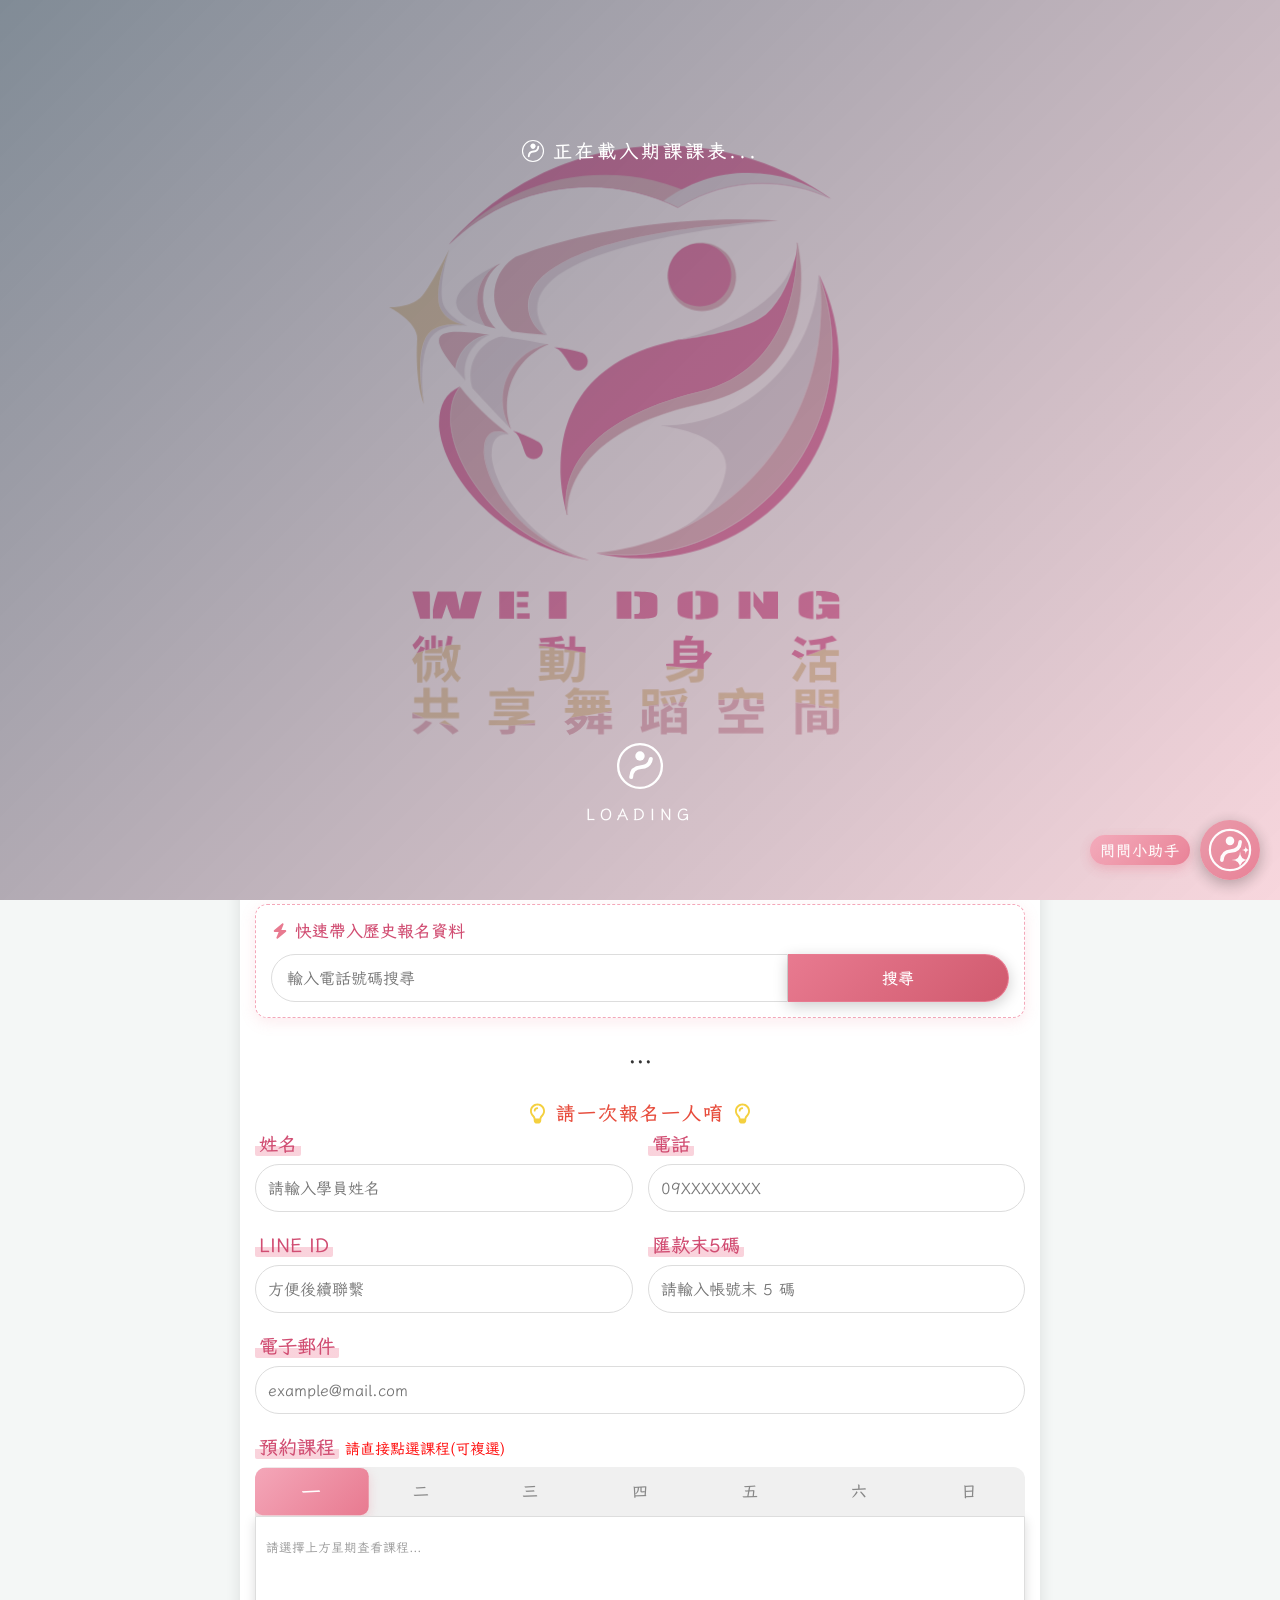
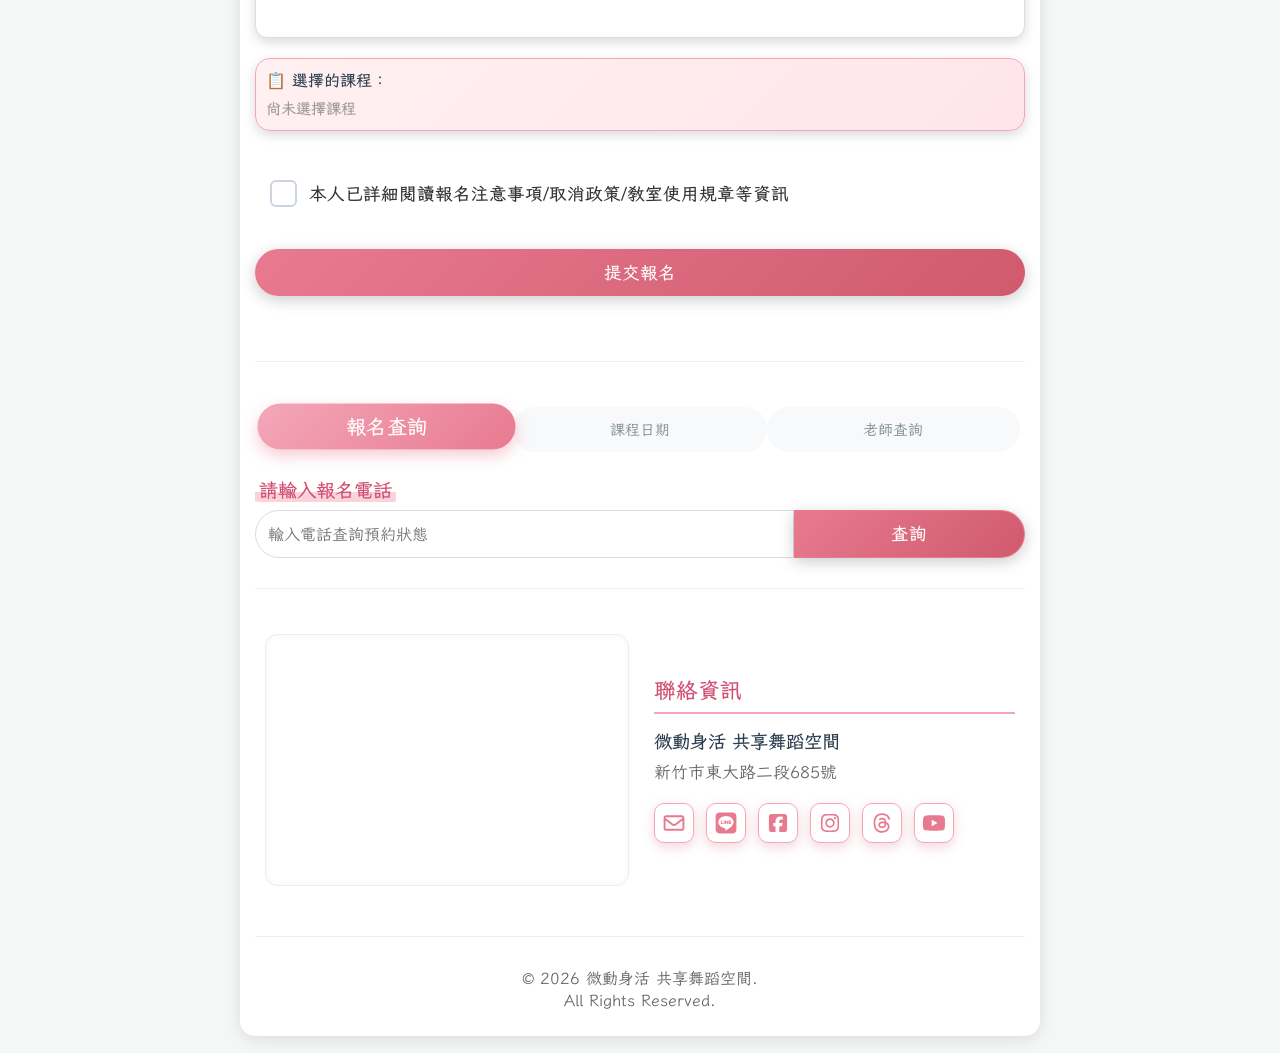
==== index.html @ 6a554d3e "0" ====
<!DOCTYPE html>
<html>

<head>
  <meta charset="UTF-8">
  <meta name="viewport" content="width=device-width, initial-scale=1.0, maximum-scale=1.0, user-scalable=no">
  <meta name="google-site-verification" content="1JsLKbEydA1y52CVsDHWNXudkUK-FpCUzlXW0GUdhWc" />
  <meta name="description" content="微動身活位於新竹市北區，提供最舒適的共享舞蹈空間、即時課表查詢、線上報名系統。內建智慧 AI 櫃檯秘書">
  <meta name="keywords" content="微動身活, 新竹舞蹈教室, 新竹租教室, 北區舞蹈空間, 舞蹈課表, 共享舞室">
  <meta property="og:title" content="微動身活 | 共享舞蹈空間">
  <meta property="og:image" content="https://weidonglifit.github.io/course/weidong_logoL.jpg">
  <meta property="og:type" content="website">
  <meta property="og:url" content="https://weidonglifit.github.io/course/">
  <meta property="og:description" content="微動身活位於新竹市北區，提供最舒適的共享舞蹈空間、即時課表查詢、線上報名系統。">
  <meta property="og:site_name" content="微動身活">
  <link rel="canonical" href="https://weidonglifit.github.io/course/" />
  <title>微動身活 | 新竹共享舞蹈空間與教室租借</title>
  <link rel="icon" type="image/png" href="https://weidonglifit.github.io/course/icon_c2.png">
  <base target="_top">
  <link rel="stylesheet" href="https://cdn.jsdelivr.net/npm/flatpickr/dist/flatpickr.min.css">
  <script type="application/ld+json">
  {
    "@context": "https://schema.org",
    "@type": "DanceStudio",
    "name": "微動身活",
    "image": "https://weidonglifit.github.io/course/weidong_logoL.jpg",
    "description": "位於新竹市的共享舞蹈空間，提供舒適的教室租借與即時線上報名系統。",
    "address": {
      "@type": "PostalAddress",
      "addressLocality": "新竹市",
      "addressRegion": "北區",
      "addressCountry": "TW"
    },
    "url": "https://weidonglifit.github.io/course/"
  }
  </script>
  <script>
    if ('scrollRestoration' in history) {
      history.scrollRestoration = 'manual';
    }
  </script>
  <script src="https://cdn.jsdelivr.net/npm/flatpickr"></script>
  <link rel="stylesheet" href="./style.css">
  <link rel="preconnect" href="https://fonts.googleapis.com">
  <link rel="preconnect" href="https://fonts.gstatic.com" crossorigin>
  <link
    href="https://fonts.googleapis.com/css2?family=LXGW+WenKai+TC:wght@300;400;700&family=Play:wght@400;700&display=swap"
    rel="stylesheet">
</head>

<body>
  <h1 class="sr-only" style="position:absolute; width:1px; height:1px; overflow:hidden;">
    微動身活（Weidong）是一家位於新竹市的質感舞蹈與共享教學空間。
    館內提供專業有氧課程與彈性空間租借，致力於打造讓學員放鬆流汗、讓教練發揮才華的舒適環境。
    新竹舞蹈教室推薦，微動身活提供共享舞蹈空間，運動課程與教室租借，各種課程報名體驗，手作/有氧/瑜珈/舞蹈/兒童課程。
  </h1>
  <div id="video-overlay">
    <div id="logo-container" class="svg-intro-container"></div>
    <div class="overlay-mask"></div>
    <div class="loading-subtitle">
      <svg width="24" height="24" viewBox="0 0 32 32" fill="none" xmlns="http://www.w3.org/2000/svg">
        <circle cx="16" cy="16" r="14" stroke="white" stroke-width="1.5" fill="none" />
        <g transform="translate(4, 4) rotate(-45 12 12)">
          <circle cx="16.5" cy="7.5" r="3.5" fill="white" />
          <path d="M 3 13 Q 7.5 9, 12 13 T 21 13" stroke="white" stroke-width="2.5" stroke-linecap="round"
            stroke-linejoin="round" fill="none" />
        </g>
      </svg>
      <span id="loading-text-content">系統資料連線中...</span>
    </div>

    <div class="bottom-loading-group">
      <div class="custom-loader-wrapper">
        <svg class="custom-spinner" width="40" height="40" viewBox="0 0 32 32" fill="none"
          xmlns="http://www.w3.org/2000/svg">

          <circle class="ring-anim" cx="16" cy="16" r="14" stroke="white" stroke-width="1.5" fill="none"
            stroke-dasharray="88" transform="rotate(-90 16 16)"></circle>

          <g transform="translate(4, 4) rotate(-45 12 12)">
            <circle class="dot-anim" cx="16.5" cy="7.5" r="3" fill="white"></circle>

            <path class="wave-anim" d="M 3 13 Q 7.5 9, 12 13 T 21 13" stroke="white" stroke-width="2.5"
              stroke-linecap="round" stroke-linejoin="round" fill="none" stroke-dasharray="19"></path>
          </g>

        </svg>
      </div>
      <span class="bottom-loading-text">LOADING</span>
    </div>
  </div>

  <div class="container">

    <div id="final-logo-wrapper"
      style="height: 77px; width: 100%; display: flex; justify-content: center; align-items: center; margin-top: 25px;">
    </div>

    <h2 id="main-title" style="color: #E87A90;">
      <div class="loader"></div>
    </h2>

    <h3 id="locationLink" class="location-link" onclick="openDeviceMap(event)"
      style="display: flex; align-items: center; justify-content: center; font-weight: 300;">
      <svg xmlns="http://www.w3.org/2000/svg" viewBox="0 0 640 640" width="1em" height="1em" fill="currentColor"
        style="margin-right: 6px;">
        <!--!Font Awesome Free v7.2.0 by @fontawesome - https://fontawesome.com License - https://fontawesome.com/license/free Copyright 2026 Fonticons, Inc.-->
        <path
          d="M352 348.4C416.1 333.9 464 276.5 464 208C464 128.5 399.5 64 320 64C240.5 64 176 128.5 176 208C176 276.5 223.9 333.9 288 348.4L288 544C288 561.7 302.3 576 320 576C337.7 576 352 561.7 352 544L352 348.4zM328 160C297.1 160 272 185.1 272 216C272 229.3 261.3 240 248 240C234.7 240 224 229.3 224 216C224 158.6 270.6 112 328 112C341.3 112 352 122.7 352 136C352 149.3 341.3 160 328 160z" />
      </svg>
      新竹市東大路二段685號
    </h3>

    <div class="tabs">
      <div id="ghost-tab" class="tab-btn ghost-active" style="display:none; position:absolute; z-index:10;"></div>
      <button class="tab-btn active" onclick="openTab(event, 'courseTab')">課程報名</button>
      <button class="tab-btn" onclick="openTab(event, 'roomTab')">教室預約</button>
    </div>

    <div class="news-board-container">
      <div id="news-board-content" class="news-board-text">最新消息載入中...</div>
    </div>

    <div id="announcementWrapper" style="margin-bottom: 25px; position: relative;">
      <div class="wd-dropdown-trigger" onclick="openAnnouncementModal()"
        style="border-radius: 12px; height: auto; padding: 12px 15px; display: flex; justify-content: center; align-items: center; cursor: pointer; background: linear-gradient(135deg, #FFF0F2 0%, #FFE5E9 100%); border: 1px solid #F4A7B9; box-shadow: 0 4px 12px rgba(232, 122, 144, 0.15);">
        <span style="color: #E87A90; font-weight: bold; font-size: 1.25em; display: inline-flex; align-items: center; gap: 5px;">
          <svg class="swing-bell" xmlns="http://www.w3.org/2000/svg" viewBox="0 0 640 640"
            style="width: 22px; height: 22px;">
            <!--!Font Awesome Free v7.2.0 by @fontawesome - https://fontawesome.com License - https://fontawesome.com/license/free Copyright 2026 Fonticons, Inc.-->
            <path fill="#e87a90"
              d="M320 64C306.7 64 296 74.7 296 88L296 97.7C214.6 109.3 152 179.4 152 264L152 278.5C152 316.2 142 353.2 123 385.8L101.1 423.2C97.8 429 96 435.5 96 442.2C96 463.1 112.9 480 133.8 480L506.2 480C527.1 480 544 463.1 544 442.2C544 435.5 542.2 428.9 538.9 423.2L517 385.7C498 353.1 488 316.1 488 278.4L488 263.9C488 179.3 425.4 109.2 344 97.6L344 87.9C344 74.6 333.3 63.9 320 63.9zM488.4 432L151.5 432L164.4 409.9C187.7 370 200 324.6 200 278.5L200 264C200 197.7 253.7 144 320 144C386.3 144 440 197.7 440 264L440 278.5C440 324.7 452.3 370 475.5 409.9L488.4 432zM252.1 528C262 556 288.7 576 320 576C351.3 576 378 556 387.9 528L252.1 528z"/>
          </svg>
          查看停課與代課公告</span>
      </div>

      <div class="expand-input-container" id="announcementInputContainer">
        <div class="expand-header">
          <span class="expand-title">停課與代課公告</span>
          <span class="expand-close" onclick="closeAnnouncementModal(event)">×</span>
        </div>
        <div class="expand-content" id="announcementContentArea"
          style="padding: 15px; min-height: 250px; background: #fcfcfc; overflow-y: auto;">
        </div>
      </div>
    </div>

    <div id="hiddenAnnouncementData" style="display:none;"></div>

    <div class="info-box">
      <div class="drawer-trigger-list">

        <div class="info-card-btn" onclick="toggleDrawer('pic-content', '活動照片')">
          <svg
            class="info-card-bg-svg"
            xmlns="http://www.w3.org/2000/svg" viewBox="0 0 640 640">
            <!--!Font Awesome Free v7.2.0 by @fontawesome - https://fontawesome.com License - https://fontawesome.com/license/free Copyright 2026 Fonticons, Inc.-->
            <path fill="#e87a90"
              d="M160 144C151.2 144 144 151.2 144 160L144 480C144 488.8 151.2 496 160 496L480 496C488.8 496 496 488.8 496 480L496 160C496 151.2 488.8 144 480 144L160 144zM96 160C96 124.7 124.7 96 160 96L480 96C515.3 96 544 124.7 544 160L544 480C544 515.3 515.3 544 480 544L160 544C124.7 544 96 515.3 96 480L96 160zM224 192C241.7 192 256 206.3 256 224C256 241.7 241.7 256 224 256C206.3 256 192 241.7 192 224C192 206.3 206.3 192 224 192zM360 264C368.5 264 376.4 268.5 380.7 275.8L460.7 411.8C465.1 419.2 465.1 428.4 460.8 435.9C456.5 443.4 448.6 448 440 448L200 448C191.1 448 182.8 443 178.7 435.1C174.6 427.2 175.2 417.6 180.3 410.3L236.3 330.3C240.8 323.9 248.1 320.1 256 320.1C263.9 320.1 271.2 323.9 275.7 330.3L292.9 354.9L339.4 275.9C343.7 268.6 351.6 264.1 360.1 264.1z" />
          </svg>
          <span style="font-size: 1.5em; position: relative; z-index: 1;">活動照片</span>
        </div>

        <div class="info-card-btn" onclick="toggleDrawer('news-content', '千萬不能錯過')"
          style="background: linear-gradient(135deg, #fff9fa 0%, #ffeef1 100%); border-color: #E87A90;">
          <svg
            class="info-card-bg-svg"
            xmlns="http://www.w3.org/2000/svg" viewBox="0 0 640 640">
            <!--!Font Awesome Free v7.2.0 by @fontawesome - https://fontawesome.com License - https://fontawesome.com/license/free Copyright 2026 Fonticons, Inc.-->
            <path fill="#e87a90" 
              d="M385.5 132.8C393.1 119.9 406.9 112 421.8 112L424 112C446.1 112 464 129.9 464 152C464 174.1 446.1 192 424 192L350.7 192L385.5 132.8zM254.5 132.8L289.3 192L216 192C193.9 192 176 174.1 176 152C176 129.9 193.9 112 216 112L218.2 112C233.1 112 247 119.9 254.5 132.8zM344.1 108.5L320 149.5L295.9 108.5C279.7 80.9 250.1 64 218.2 64L216 64C167.4 64 128 103.4 128 152C128 166.4 131.5 180 137.6 192L96 192C78.3 192 64 206.3 64 224L64 256C64 273.7 78.3 288 96 288L544 288C561.7 288 576 273.7 576 256L576 224C576 206.3 561.7 192 544 192L502.4 192C508.5 180 512 166.4 512 152C512 103.4 472.6 64 424 64L421.8 64C389.9 64 360.3 80.9 344.1 108.4zM544 336L344 336L344 544L480 544C515.3 544 544 515.3 544 480L544 336zM296 336L96 336L96 480C96 515.3 124.7 544 160 544L296 544L296 336z"/>
          </svg>
          <span class="badge-text-heartbeat" style="font-size: 1.5em; font-weight: bold; color: #E87A90;">
            好康報報
          </span>
        </div>

        <div class="info-card-btn" onclick="toggleDrawer('notice-content', '報名注意事項')">
          <svg
            class="info-card-bg-svg"
            xmlns="http://www.w3.org/2000/svg" viewBox="0 0 640 640">
            <!--!Font Awesome Free v7.2.0 by @fontawesome - https://fontawesome.com License - https://fontawesome.com/license/free Copyright 2026 Fonticons, Inc.-->
            <path fill="#e87a90"
              d="M96 160C96 124.7 124.7 96 160 96L480 96C515.3 96 544 124.7 544 160L544 480C544 515.3 515.3 544 480 544L160 544C124.7 544 96 515.3 96 480L96 160zM160 160L160 224L224 224L224 160L160 160zM480 160L288 160L288 224L480 224L480 160zM160 288L160 352L224 352L224 288L160 288zM480 288L288 288L288 352L480 352L480 288zM160 416L160 480L224 480L224 416L160 416zM480 416L288 416L288 480L480 480L480 416z"/>
          </svg>
          <span style="font-size: 1.5em;">報名須知</span>
        </div>

        <div class="info-card-btn" onclick="toggleDrawer('price-content', '課程費用說明')">
          <svg
            class="info-card-bg-svg"
            xmlns="http://www.w3.org/2000/svg" viewBox="0 0 640 640">
            <!--!Font Awesome Free v7.2.0 by @fontawesome - https://fontawesome.com License - https://fontawesome.com/license/free Copyright 2026 Fonticons, Inc.-->
            <path fill="#e87a90"
              d="M192 160L192 144C192 99.8 278 64 384 64C490 64 576 99.8 576 144L576 160C576 190.6 534.7 217.2 474 230.7C471.6 227.9 469.1 225.2 466.6 222.7C451.1 207.4 431.1 195.8 410.2 187.2C368.3 169.7 313.7 160.1 256 160.1C234.1 160.1 212.7 161.5 192.2 164.2C192 162.9 192 161.5 192 160.1zM496 417L496 370.8C511.1 366.9 525.3 362.3 538.2 356.9C551.4 351.4 564.3 344.7 576 336.6L576 352C576 378.8 544.5 402.5 496 417zM496 321L496 288C496 283.5 495.6 279.2 495 275C510.5 271.1 525 266.4 538.2 260.8C551.4 255.2 564.3 248.6 576 240.5L576 255.9C576 282.7 544.5 306.4 496 320.9zM64 304L64 288C64 243.8 150 208 256 208C362 208 448 243.8 448 288L448 304C448 348.2 362 384 256 384C150 384 64 348.2 64 304zM448 400C448 444.2 362 480 256 480C150 480 64 444.2 64 400L64 384.6C75.6 392.7 88.5 399.3 101.8 404.9C143.7 422.4 198.3 432 256 432C313.7 432 368.3 422.3 410.2 404.9C423.4 399.4 436.3 392.7 448 384.6L448 400zM448 480.6L448 496C448 540.2 362 576 256 576C150 576 64 540.2 64 496L64 480.6C75.6 488.7 88.5 495.3 101.8 500.9C143.7 518.4 198.3 528 256 528C313.7 528 368.3 518.3 410.2 500.9C423.4 495.4 436.3 488.7 448 480.6z"/>
          </svg>
          <span style="font-size: 1.5em;">課程費用</span>
        </div>

        <div class="info-card-btn" onclick="toggleDrawer('policy-content', '退費與轉課規定')">
          <svg
            class="info-card-bg-svg"
            xmlns="http://www.w3.org/2000/svg" viewBox="0 0 640 640">
            <!--!Font Awesome Free v7.2.0 by @fontawesome - https://fontawesome.com License - https://fontawesome.com/license/free Copyright 2026 Fonticons, Inc.-->
            <path fill="#e87a90"
              d="M216 64C229.3 64 240 74.7 240 88L240 128L400 128L400 88C400 74.7 410.7 64 424 64C437.3 64 448 74.7 448 88L448 128L480 128C515.3 128 544 156.7 544 192L544 480C544 515.3 515.3 544 480 544L160 544C124.7 544 96 515.3 96 480L96 192C96 156.7 124.7 128 160 128L192 128L192 88C192 74.7 202.7 64 216 64zM216 176L160 176C151.2 176 144 183.2 144 192L144 480C144 488.8 151.2 496 160 496L480 496C488.8 496 496 488.8 496 480L496 192C496 183.2 488.8 176 480 176L216 176zM387.9 268.1C397.3 277.5 397.3 292.7 387.9 302L354 335.9L387.9 369.8C397.3 379.2 397.3 394.4 387.9 403.7C378.5 413 363.3 413.1 354 403.7L320.1 369.8L286.2 403.7C276.8 413.1 261.6 413.1 252.3 403.7C243 394.3 242.9 379.1 252.3 369.8L286.2 335.9L252.3 302C242.9 292.6 242.9 277.4 252.3 268.1C261.7 258.8 276.9 258.7 286.2 268.1L320.1 302L354 268.1C363.4 258.7 378.6 258.7 387.9 268.1z"/>
          </svg>
          <span style="font-size: 1.5em;">取消政策</span>
        </div>

        <div class="info-card-btn" onclick="toggleDrawer('remind-content', '行前通知提醒')">
          <svg
            class="info-card-bg-svg"
            xmlns="http://www.w3.org/2000/svg" viewBox="0 0 640 640">
            <!--!Font Awesome Free v7.2.0 by @fontawesome - https://fontawesome.com License - https://fontawesome.com/license/free Copyright 2026 Fonticons, Inc.-->
            <path fill="#e87a90"
              d="M125.4 128C91.5 128 64 155.5 64 189.4C64 190.3 64 191.1 64.1 192L64 192L64 448C64 483.3 92.7 512 128 512L512 512C547.3 512 576 483.3 576 448L576 192L575.9 192C575.9 191.1 576 190.3 576 189.4C576 155.5 548.5 128 514.6 128L125.4 128zM528 256.3L528 448C528 456.8 520.8 464 512 464L128 464C119.2 464 112 456.8 112 448L112 256.3L266.8 373.7C298.2 397.6 341.7 397.6 373.2 373.7L528 256.3zM112 189.4C112 182 118 176 125.4 176L514.6 176C522 176 528 182 528 189.4C528 193.6 526 197.6 522.7 200.1L344.2 335.5C329.9 346.3 310.1 346.3 295.8 335.5L117.3 200.1C114 197.6 112 193.6 112 189.4z"/>
          </svg>
          <span style="font-size: 1.5em;">行前通知</span>
        </div>

        <div class="info-card-btn" onclick="toggleDrawer('rules-content', '教室使用規章')">
          <svg
            class="info-card-bg-svg"
            xmlns="http://www.w3.org/2000/svg" viewBox="0 0 640 640">
            <!--!Font Awesome Free v7.2.0 by @fontawesome - https://fontawesome.com License - https://fontawesome.com/license/free Copyright 2026 Fonticons, Inc.-->
            <path fill="#e87a90"
              d="M96 160C96 124.7 124.7 96 160 96L480 96C515.3 96 544 124.7 544 160L544 480C544 515.3 515.3 544 480 544L160 544C124.7 544 96 515.3 96 480L96 160zM160 160L160 224L224 224L224 160L160 160zM480 160L288 160L288 224L480 224L480 160zM160 288L160 352L224 352L224 288L160 288zM480 288L288 288L288 352L480 352L480 288zM160 416L160 480L224 480L224 416L160 416zM480 416L288 416L288 480L480 480L480 416z"/>
          </svg>
          <span style="font-size: 1.5em;">教室規章</span>
        </div>

        <div class="info-card-btn" onclick="toggleDrawer('payment-info-content', '匯款帳戶資訊')">
          <svg
            class="info-card-bg-svg"
            xmlns="http://www.w3.org/2000/svg" viewBox="0 0 640 640">
            <!--!Font Awesome Free v7.2.0 by @fontawesome - https://fontawesome.com License - https://fontawesome.com/license/free Copyright 2026 Fonticons, Inc.-->
            <path fill="#e87a90"
              d="M296 88C296 74.7 306.7 64 320 64C333.3 64 344 74.7 344 88L344 128L400 128C417.7 128 432 142.3 432 160C432 177.7 417.7 192 400 192L285.1 192C260.2 192 240 212.2 240 237.1C240 259.6 256.5 278.6 278.7 281.8L370.3 294.9C424.1 302.6 464 348.6 464 402.9C464 463.2 415.1 512 354.9 512L344 512L344 552C344 565.3 333.3 576 320 576C306.7 576 296 565.3 296 552L296 512L224 512C206.3 512 192 497.7 192 480C192 462.3 206.3 448 224 448L354.9 448C379.8 448 400 427.8 400 402.9C400 380.4 383.5 361.4 361.3 358.2L269.7 345.1C215.9 337.5 176 291.4 176 237.1C176 176.9 224.9 128 285.1 128L296 128L296 88z"/>
          </svg>
          <span style="font-size: 1.5em;">匯款資訊</span>
        </div>

        <div class="info-card-btn" onclick="toggleDrawer('course-content', '課程簡介')">
          <svg
            class="info-card-bg-svg"
            xmlns="http://www.w3.org/2000/svg" viewBox="0 0 640 640">
            <!--!Font Awesome Free v7.2.0 by @fontawesome - https://fontawesome.com License - https://fontawesome.com/license/free Copyright 2026 Fonticons, Inc.-->
            <path fill="#e87a90"
              d="M112 208C138.5 208 160 186.5 160 160C160 133.5 138.5 112 112 112C85.5 112 64 133.5 64 160C64 186.5 85.5 208 112 208zM256 128C238.3 128 224 142.3 224 160C224 177.7 238.3 192 256 192L544 192C561.7 192 576 177.7 576 160C576 142.3 561.7 128 544 128L256 128zM256 288C238.3 288 224 302.3 224 320C224 337.7 238.3 352 256 352L544 352C561.7 352 576 337.7 576 320C576 302.3 561.7 288 544 288L256 288zM256 448C238.3 448 224 462.3 224 480C224 497.7 238.3 512 256 512L544 512C561.7 512 576 497.7 576 480C576 462.3 561.7 448 544 448L256 448zM112 528C138.5 528 160 506.5 160 480C160 453.5 138.5 432 112 432C85.5 432 64 453.5 64 480C64 506.5 85.5 528 112 528zM160 320C160 293.5 138.5 272 112 272C85.5 272 64 293.5 64 320C64 346.5 85.5 368 112 368C138.5 368 160 346.5 160 320z"/>
          </svg>
          <span style="font-size: 1.5em;">課程簡介</span>
        </div>

        <div class="info-card-btn" onclick="toggleDrawer('teacher-content', '師資介紹')">
          <svg
            class="info-card-bg-svg"
            xmlns="http://www.w3.org/2000/svg" viewBox="0 0 640 640">
            <!--!Font Awesome Free v7.2.0 by @fontawesome - https://fontawesome.com License - https://fontawesome.com/license/free Copyright 2026 Fonticons, Inc.-->
            <path fill="#e87a90"
              d="M240 192C240 147.8 275.8 112 320 112C364.2 112 400 147.8 400 192C400 236.2 364.2 272 320 272C275.8 272 240 236.2 240 192zM448 192C448 121.3 390.7 64 320 64C249.3 64 192 121.3 192 192C192 262.7 249.3 320 320 320C390.7 320 448 262.7 448 192zM144 544C144 473.3 201.3 416 272 416L368 416C438.7 416 496 473.3 496 544L496 552C496 565.3 506.7 576 520 576C533.3 576 544 565.3 544 552L544 544C544 446.8 465.2 368 368 368L272 368C174.8 368 96 446.8 96 544L96 552C96 565.3 106.7 576 120 576C133.3 576 144 565.3 144 552L144 544z"/>
          </svg>
          <span style="font-size: 1.5em;">師資介紹</span>
        </div>

        <div class="info-card-btn" onclick="toggleDrawer('schedule-content', '期課課程課表')">
          <svg
            class="info-card-bg-svg"
            xmlns="http://www.w3.org/2000/svg" viewBox="0 0 640 640">
            <!--!Font Awesome Free v7.2.0 by @fontawesome - https://fontawesome.com License - https://fontawesome.com/license/free Copyright 2026 Fonticons, Inc.-->
            <path fill="#e87a90"
              d="M216 64C229.3 64 240 74.7 240 88L240 128L400 128L400 88C400 74.7 410.7 64 424 64C437.3 64 448 74.7 448 88L448 128L480 128C515.3 128 544 156.7 544 192L544 480C544 515.3 515.3 544 480 544L160 544C124.7 544 96 515.3 96 480L96 192C96 156.7 124.7 128 160 128L192 128L192 88C192 74.7 202.7 64 216 64zM216 176L160 176C151.2 176 144 183.2 144 192L144 240L496 240L496 192C496 183.2 488.8 176 480 176L216 176zM144 288L144 480C144 488.8 151.2 496 160 496L480 496C488.8 496 496 488.8 496 480L496 288L144 288z"/>
          </svg>
          <span style="font-size: 1.5em;">期課課表</span>
        </div>
        <div class="info-card-btn" onclick="toggleDrawer('schedule-content-past', '本月課程課表')">
          <svg
            class="info-card-bg-svg"
            xmlns="http://www.w3.org/2000/svg" viewBox="0 0 640 640">
            <!--!Font Awesome Free v7.2.0 by @fontawesome - https://fontawesome.com License - https://fontawesome.com/license/free Copyright 2026 Fonticons, Inc.-->
            <path fill="#e87a90"
              d="M216 64C229.3 64 240 74.7 240 88L240 128L400 128L400 88C400 74.7 410.7 64 424 64C437.3 64 448 74.7 448 88L448 128L480 128C515.3 128 544 156.7 544 192L544 480C544 515.3 515.3 544 480 544L160 544C124.7 544 96 515.3 96 480L96 192C96 156.7 124.7 128 160 128L192 128L192 88C192 74.7 202.7 64 216 64zM216 176L160 176C151.2 176 144 183.2 144 192L144 240L496 240L496 192C496 183.2 488.8 176 480 176L216 176zM144 288L144 480C144 488.8 151.2 496 160 496L480 496C488.8 496 496 488.8 496 480L496 288L144 288z"/>
          </svg>
          <span style="font-size: 1.5em;">本月課表</span>
        </div>

        <div class="info-card-btn" onclick="toggleDrawer('room-content', '場地簡介')">
          <svg
            class="info-card-bg-svg"
            xmlns="http://www.w3.org/2000/svg" viewBox="0 0 640 640">
            <!--!Font Awesome Free v7.2.0 by @fontawesome - https://fontawesome.com License - https://fontawesome.com/license/free Copyright 2026 Fonticons, Inc.-->
            <path fill="#e87a90"
              d="M304 70.1C313.1 61.9 326.9 61.9 336 70.1L568 278.1C577.9 286.9 578.7 302.1 569.8 312C560.9 321.9 545.8 322.7 535.9 313.8L527.9 306.6L527.9 511.9C527.9 547.2 499.2 575.9 463.9 575.9L175.9 575.9C140.6 575.9 111.9 547.2 111.9 511.9L111.9 306.6L103.9 313.8C94 322.6 78.9 321.8 70 312C61.1 302.2 62 287 71.8 278.1L304 70.1zM320 120.2L160 263.7L160 512C160 520.8 167.2 528 176 528L224 528L224 424C224 384.2 256.2 352 296 352L344 352C383.8 352 416 384.2 416 424L416 528L464 528C472.8 528 480 520.8 480 512L480 263.7L320 120.3zM272 528L368 528L368 424C368 410.7 357.3 400 344 400L296 400C282.7 400 272 410.7 272 424L272 528z"/>
          </svg>
          <span style="font-size: 1.5em;">場地介紹</span>
        </div>
        <div class="info-card-btn" onclick="toggleDrawer('room-price-content', '場地租借費用')">
          <svg
            class="info-card-bg-svg"
            xmlns="http://www.w3.org/2000/svg" viewBox="0 0 640 640">
            <!--!Font Awesome Free v7.2.0 by @fontawesome - https://fontawesome.com License - https://fontawesome.com/license/free Copyright 2026 Fonticons, Inc.-->
            <path fill="#e87a90"
              d="M192 160L192 144C192 99.8 278 64 384 64C490 64 576 99.8 576 144L576 160C576 190.6 534.7 217.2 474 230.7C471.6 227.9 469.1 225.2 466.6 222.7C451.1 207.4 431.1 195.8 410.2 187.2C368.3 169.7 313.7 160.1 256 160.1C234.1 160.1 212.7 161.5 192.2 164.2C192 162.9 192 161.5 192 160.1zM496 417L496 370.8C511.1 366.9 525.3 362.3 538.2 356.9C551.4 351.4 564.3 344.7 576 336.6L576 352C576 378.8 544.5 402.5 496 417zM496 321L496 288C496 283.5 495.6 279.2 495 275C510.5 271.1 525 266.4 538.2 260.8C551.4 255.2 564.3 248.6 576 240.5L576 255.9C576 282.7 544.5 306.4 496 320.9zM64 304L64 288C64 243.8 150 208 256 208C362 208 448 243.8 448 288L448 304C448 348.2 362 384 256 384C150 384 64 348.2 64 304zM448 400C448 444.2 362 480 256 480C150 480 64 444.2 64 400L64 384.6C75.6 392.7 88.5 399.3 101.8 404.9C143.7 422.4 198.3 432 256 432C313.7 432 368.3 422.3 410.2 404.9C423.4 399.4 436.3 392.7 448 384.6L448 400zM448 480.6L448 496C448 540.2 362 576 256 576C150 576 64 540.2 64 496L64 480.6C75.6 488.7 88.5 495.3 101.8 500.9C143.7 518.4 198.3 528 256 528C313.7 528 368.3 518.3 410.2 500.9C423.4 495.4 436.3 488.7 448 480.6z"/>
          </svg>
          <span style="font-size: 1.5em;">租借費用</span>
        </div>

        <div class="info-card-btn" onclick="toggleDrawer('about-content', '關於微動身活')">
          <svg
            class="info-card-bg-svg"
            xmlns="http://www.w3.org/2000/svg" viewBox="0 0 640 640">
            <!--!Font Awesome Free v7.2.0 by @fontawesome - https://fontawesome.com License - https://fontawesome.com/license/free Copyright 2026 Fonticons, Inc.-->
            <path fill="#e87a90"
              d="M360 160L280 160C266.7 160 256 149.3 256 136C256 122.7 266.7 112 280 112L360 112C373.3 112 384 122.7 384 136C384 149.3 373.3 160 360 160zM360 208C397.1 208 427.6 180 431.6 144L448 144C456.8 144 464 151.2 464 160L464 512C464 520.8 456.8 528 448 528L192 528C183.2 528 176 520.8 176 512L176 160C176 151.2 183.2 144 192 144L208.4 144C212.4 180 242.9 208 280 208L360 208zM419.9 96C407 76.7 385 64 360 64L280 64C255 64 233 76.7 220.1 96L192 96C156.7 96 128 124.7 128 160L128 512C128 547.3 156.7 576 192 576L448 576C483.3 576 512 547.3 512 512L512 160C512 124.7 483.3 96 448 96L419.9 96z"/>
          </svg>
          <span style="font-size: 1.5em;">關於我們</span>
        </div>

      </div>
    </div>

    <div id="courseTab" class="tab-content active">

      <div id="courseEnrollmentSystem">

        <div class="tabs child-tabs" style="margin-top: 20px;">
          <div id="child-ghost-tab" class="tab-btn ghost-active"
            style="display:none; position:absolute; z-index:10; pointer-events:none;"></div>
          <button class="tab-btn sub-tab active" id="btn-full-term"
            onclick="openSubTab(event, 'fullTermSection')">整期課程報名</button>
          <button class="tab-btn sub-tab" id="btn-single-class"
            onclick="openSubTab(event, 'singleCourseSection')">單堂課程報名</button>
        </div>

        <div id="historyWrapper" style="position: relative; margin-bottom: 20px;">
          <div
            style="box-shadow: 0 4px 15px rgba(232, 122, 144, 0.15); padding: 15px; border-radius: 12px; border: 1px dashed #F4A7B9;">

            <div style="display: flex; align-items: center; gap: 6px; margin-bottom: 12px;">
              <svg xmlns="http://www.w3.org/2000/svg" viewBox="0 0 640 640"
                style="width: 18px; height: 18px; flex-shrink: 0;">
                <path fill="#e87a90"
                  d="M434.8 54.1C446.7 62.7 451.1 78.3 445.7 91.9L367.3 288L512 288C525.5 288 537.5 296.4 542.1 309.1C546.7 321.8 542.8 336 532.5 344.6L244.5 584.6C233.2 594 217.1 594.5 205.2 585.9C193.3 577.3 188.9 561.7 194.3 548.1L272.7 352L128 352C114.5 352 102.5 343.6 97.9 330.9C93.3 318.2 97.2 304 107.5 295.4L395.5 55.4C406.8 46 422.9 45.5 434.8 54.1z" />
              </svg>
              <b style="color: #d14d72; font-size: 1.05em;">快速帶入歷史報名資料</b>
            </div>

            <div class="form-row" style="display: flex; align-items: flex-end; gap: 0;">
              <div class="field" style="flex: 1; margin-bottom: 0;">
                <input type="tel" id="historySearchPhone" placeholder="輸入電話號碼搜尋" maxlength="10" inputmode="numeric"
                  pattern="\d{10}"
                  style="width: 100%; border-radius: 30px 0 0 30px; height: 48px; box-sizing: border-box; padding: 10px 15px; border: 1px solid #ddd; font-size: 16px;">
              </div>
              <button type="button" class="btn-universal" id="historySearchBtn" onclick="searchHistoricalData()"
                style="background: linear-gradient(135deg, #E87A90 0%, #D05A6E 100%); width: 30%; height: 48px; margin: 0; padding: 0;
             border-radius: 0 30px 30px 0; border: 1px solid #E87A90; border-left: none; font-size: 1em; color: white;">
                搜尋
              </button>
            </div>

            <div id="historyOutput"
              style="color: #e74c3c; font-size: 0.9em; margin-top: 8px; display: none; font-weight: bold; padding-left: 5px;">
            </div>
          </div>

          <div class="expand-input-container" id="historyDataContainer">
            <div class="expand-header">
              <span class="expand-title">請點選要帶入的資料</span>
              <span class="expand-close" onclick="closeHistoryModal(event)">×</span>
            </div>
            <div class="expand-content" id="historyDataContentArea"
              style="padding: 15px; min-height: 250px; background: #fcfcfc; overflow-y: auto;">
            </div>
          </div>
        </div>

        <div id="fullTermSection" class="sub-tab-content active">
          <h3 id="all-course-title" style="text-align: center; margin-top: 0; font-size: 1.5em;">...</h3>
          <custom-notice-pulse></custom-notice-pulse>
          <form id="regForm">
            <div class="form-row">
              <div class="field">
                <span class="pink-highlight">姓名</span>
                <input type="text" name="name" placeholder="請輸入學員姓名" required>
              </div>

              <div class="input-group">
                <span class="pink-highlight">電話</span>
                <input type="tel" id="queryPhone" name="phone" placeholder="09XXXXXXXX" class="field" maxlength="10"
                  inputmode="numeric" oninput="validateCoursePhone(this)">
              </div>
            </div>
            <div class="form-row">
              <div class="field">
                <span class="pink-highlight">LINE ID</span>
                <input type="text" name="lineId" placeholder="方便後續聯繫" required>
              </div>

              <div class="field">
                <span class="pink-highlight">匯款末5碼</span>
                <input type="text" name="bankId" maxlength="5" placeholder="請輸入帳號末 5 碼" inputmode="numeric"
                  oninput="validateNumber(this)" required>
              </div>
            </div>

            <div class="form-row">
              <div class="field" style="--flex-grow: 5;">
                <span class="pink-highlight">電子郵件</span>
                <input type="email" name="email" placeholder="example@mail.com" required>
              </div>


              <div id="multiReg" class="field" style="--flex-grow: 2; display: none;">
                <span class="pink-highlight">報名人數</span>
                <div class="wd-dropdown-container" id="customParticipantDropdown" style="margin-bottom: 0;">
                  <div class="wd-dropdown-trigger" onclick="toggleCustomDropdown('customParticipantDropdown')"
                    style="border-radius: 30px; height: 48px; padding: 0 15px; display: flex; justify-content: space-between; align-items: center; cursor: pointer; border: 1px solid #ccc;">
                    <span class="selected-text">1 人</span> <span class="arrow">▼</span>
                  </div>
                  <ul class="wd-dropdown-menu" id="customParticipantMenu"></ul>
                </div>

                <select id="participantCount" onchange="updateNotice()" style="display: none;">
                  <option value="1" selected>1 人</option>
                  <option value="2">2 人</option>
                  <option value="3">3 人</option>
                  <option value="4">4 人</option>
                  <option value="5">5 人</option>
                </select>
              </div>
            </div>

            <div class="field" id="multi-notice" style="display: none; text-align: right;">
              <span style="color: red; font-size: 1em; font-weight: bold;">(多人報名前請先備妥所有成員姓名電話)</span>
            </div>

            <div class="field">
              <div id="earlybird-countdown-container" style="display: none;">
                <div class="countdown-box">
                  <span class="countdown-title" style="display: inline-flex; align-items: center; gap: 6px;">
                    <svg class="flicker-svg" xmlns="http://www.w3.org/2000/svg" viewBox="0 0 640 640"
                      style="width: 20px; height: 20px; fill: #e74c3c;">
                      <!--!Font Awesome Free v7.2.0 by @fontawesome - https://fontawesome.com License - https://fontawesome.com/license/free Copyright 2026 Fonticons, Inc.-->
                      <path
                        d="M256.5 37.6C265.8 29.8 279.5 30.1 288.4 38.5C300.7 50.1 311.7 62.9 322.3 75.9C335.8 92.4 352 114.2 367.6 140.1C372.8 133.3 377.6 127.3 381.8 122.2C382.9 120.9 384 119.5 385.1 118.1C393 108.3 402.8 96 415.9 96C429.3 96 438.7 107.9 446.7 118.1C448 119.8 449.3 121.4 450.6 122.9C460.9 135.3 474.6 153.2 488.3 175.3C515.5 219.2 543.9 281.7 543.9 351.9C543.9 475.6 443.6 575.9 319.9 575.9C196.2 575.9 96 475.7 96 352C96 260.9 137.1 182 176.5 127C196.4 99.3 216.2 77.1 231.1 61.9C239.3 53.5 247.6 45.2 256.6 37.7zM321.7 480C347 480 369.4 473 390.5 459C432.6 429.6 443.9 370.8 418.6 324.6C414.1 315.6 402.6 315 396.1 322.6L370.9 351.9C364.3 359.5 352.4 359.3 346.2 351.4C328.9 329.3 297.1 289 280.9 268.4C275.5 261.5 265.7 260.4 259.4 266.5C241.1 284.3 207.9 323.3 207.9 370.8C207.9 439.4 258.5 480 321.6 480z" />
                    </svg>
                    距離早鳥優惠截止還剩：
                  </span>
                  <div class="countdown-timer circle-theme">
                    <div class="cd-item">
                      <svg class="cd-svg" width="60" height="60">
                        <circle class="cd-bg" cx="30" cy="30" r="26"></circle>
                        <circle class="cd-ring" id="ring-days" cx="30" cy="30" r="26"></circle>
                      </svg>
                      <div class="cd-text">
                        <span id="cd-days">00</span>
                        <small>DAY</small>
                      </div>
                    </div>

                    <div class="cd-item">
                      <svg class="cd-svg" width="60" height="60">
                        <circle class="cd-bg" cx="30" cy="30" r="26"></circle>
                        <circle class="cd-ring" id="ring-hours" cx="30" cy="30" r="26"></circle>
                      </svg>
                      <div class="cd-text">
                        <span id="cd-hours">00</span>
                        <small>HOUR</small>
                      </div>
                    </div>

                    <div class="cd-item">
                      <svg class="cd-svg" width="60" height="60">
                        <circle class="cd-bg" cx="30" cy="30" r="26"></circle>
                        <circle class="cd-ring" id="ring-minutes" cx="30" cy="30" r="26"></circle>
                      </svg>
                      <div class="cd-text">
                        <span id="cd-minutes">00</span>
                        <small>MIN</small>
                      </div>
                    </div>

                    <div class="cd-item">
                      <svg class="cd-svg" width="60" height="60">
                        <circle class="cd-bg" cx="30" cy="30" r="26"></circle>
                        <circle class="cd-ring" id="ring-seconds" cx="30" cy="30" r="26"></circle>
                      </svg>
                      <div class="cd-text">
                        <span id="cd-seconds">00</span>
                        <small>SEC</small>
                      </div>
                    </div>
                  </div>
                </div>
              </div>
              <span class="pink-highlight">預約課程</span>
              <span style="color: red; font-size: 0.95em;">請直接點選課程(可複選)</span>

              <div class="day-tabs" style="position: relative;">
                <div id="day-ghost-tab" class="day-tab"
                  style="display:none; position:absolute; z-index:10; pointer-events:none;"></div>

                <div class="day-tab active-day" onclick="filterDay('週一', event)">一</div>
                <div class="day-tab" onclick="filterDay('週二', event)">二</div>
                <div class="day-tab" onclick="filterDay('週三', event)">三</div>
                <div class="day-tab" onclick="filterDay('週四', event)">四</div>
                <div class="day-tab" onclick="filterDay('週五', event)">五</div>
                <div class="day-tab" onclick="filterDay('週六', event)">六</div>
                <div class="day-tab" onclick="filterDay('週日', event)">日</div>
              </div>

              <div id="checkbox-container" class="checkbox-group"
                style="border: 1px solid #ddd; padding: 10px; border-radius: 0 0 12px 12px; min-height: 100px; box-shadow: 0 4px 12px rgba(0, 0, 0, 0.15);">
                <p id="loading-text" style="font-size: 0.8em; color: #999;">請選擇上方星期查看課程...</p>
              </div>
            </div>

            <div id="selected-courses-section"
              style="margin-top: 15px; padding: 10px; background: linear-gradient(135deg, #FFF0F2 0%, #FFE5E9 100%); border: 1px solid #F4A7B9; border-radius: 15px; box-shadow: 0 4px 12px rgba(0, 0, 0, 0.15);">
              <b style="color: #2c3e50;">📋 選擇的課程：</b>
              <div id="selected-list" style="margin-top: 5px; color: #555; font-size: 0.95em; line-height: 1.6;">
                <span style="color: #999; font-weight: bold;">尚未選擇課程</span>
              </div>
            </div>

            <br>

            <div class="field" style="margin-top: 15px;">
              <label class="agreement-item">
                <input type="checkbox" id="agreementCheckbox">
                <span>本人已詳細閱讀報名注意事項/取消政策/教室使用規章等資訊</span>
              </label>
            </div>
            <button type="submit" class="btn-universal" id="submitBtn"
              style="background: linear-gradient(135deg, #E87A90 0%, #D05A6E 100%); width: 100%; margin-top: 10px;">
              提交報名
            </button>
            <div id="regOutput" class="result-msg"></div>

          </form>
        </div>

        <div id="singleCourseSection" class="sub-tab-content" style="display:none;">
          <h3 id="single-course-title" style="text-align: center; margin-top: 0; font-size: 1.5em;">...</h3>
          <custom-notice-pulse></custom-notice-pulse>

          <div id="singleFormContent">
            <div class="form-row">
              <div class="field">
                <span class="pink-highlight">姓名</span>
                <input type="text" id="sName" placeholder="請輸入真實姓名">
              </div>
              <div class="field">
                <span class="pink-highlight">電話</span>
                <input type="tel" id="sPhone" oninput="validateSinglePhone(this)" placeholder="09XXXXXXXX"
                  maxlength="10" inputmode="numeric">
              </div>
            </div>

            <div class="form-row">
              <div class="field">
                <span class="pink-highlight">LINE ID</span>
                <input type="text" id="sLine" placeholder="方便後續聯繫">
              </div>
              <div class="field">
                <span class="pink-highlight">匯款末5碼</span>
                <input type="text" id="sBank" maxlength="5" placeholder="請輸入帳號末 5 碼" inputmode="numeric"
                  oninput="validateNumber(this)">
              </div>
            </div>

            <div class="field">
              <span class="pink-highlight">電子郵件</span>
              <input type="email" id="sEmail" placeholder="example@mail.com">
            </div>

            <div class="field" id="singleCourseWrapper">
              <span class="pink-highlight">選擇課程</span>
              <input type="text" id="singleCourseSelect" readonly placeholder="🔍 點擊此處開啟課表選擇課程"
                onclick="openExpandedCourse()" style="cursor: pointer; background-color: #fafafa;">
              <div class="expand-input-container" id="expandInputContainer">
                <div class="expand-header">
                  <span class="expand-title">點選欲報名課程</span>
                  <span class="expand-close" onclick="closeExpandedCourse(event)">×</span>
                </div>
                <div class="expand-content" id="expandCourseContent"></div>
              </div>
            </div>

            <div id="singleDateContainer" class="field" style="margin-top: 15px;">
              <span class="pink-highlight">選擇日期 (單選)</span>
              <div id="dateRadioGroup" class="checkbox-group" style="min-height: 50px;">
                <p style="color: #999; font-size: 0.9em;">請先選擇課程...</p>
              </div>
            </div>

            <div id="singlePriceDisplay"
              style="margin: 10px 0; padding: 10px; background: #fff5f7; font-weight:bold; color:#d05a6e; border-radius: 15px; border: 1px solid #F4A7B9;">
              總金額：<span id="sTotalPrice">0</span> 元
            </div>

            <div class="field" style="margin-top: 15px;">
              <label class="agreement-item">
                <input type="checkbox" id="agreementCheckbox_S">
                <span>本人已詳細閱讀報名注意事項/取消政策/教室使用規章等資訊</span>
              </label>
            </div>

            <button type="button" class="btn-universal" onclick="submitSingleForm()" id="submitBtnS"
              style="background: linear-gradient(135deg, #E87A90 0%, #D05A6E 100%); width: 100%; margin-top: 20px;">
              提交單堂報名
            </button>
            <div id="singleOutput" class="result-msg"></div>
          </div>
        </div>
      </div>


      <hr>
      <div id="querySystemContainer" style="margin-top: 30px;">
        <div class="tabs child-tabs" style="margin-top: 20px;">
          <div id="query-ghost-tab" style="display:none;"></div>

          <button class="tab-btn sub-tab active" onclick="openQueryTab(event, 'queryRegistrationSection')"
            style="font-size: 15px;">報名查詢</button>
          <button class="tab-btn sub-tab" onclick="openQueryTab(event, 'queryCourseDateSection')"
            style="font-size: 15px;">課程日期</button>
          <button class="tab-btn sub-tab" onclick="openQueryTab(event, 'queryTeacherSection')"
            style="font-size: 15px;">老師查詢</button>
        </div>

        <div id="queryRegistrationSection" class="query-tab-content active query-section">
          <div class="form-row" style="display: flex; align-items: flex-end; gap: 0;">
            <div class="field" style="flex: 1; margin-bottom: 0;">
              <span class="pink-highlight">請輸入報名電話</span>
              <input type="tel" id="realQueryPhone" placeholder="輸入電話查詢預約狀態" maxlength="10" pattern="\d{10}"
                style="width: 100%; border-radius: 30px 0 0 30px; height: 48px; box-sizing: border-box;">
            </div>
            <button type="button" class="btn-universal" id="queryBtn" style="background: linear-gradient(135deg, #E87A90 0%, #D05A6E 100%); width: 30%; height: 48px; margin: 0; 
                  border-radius: 0 30px 30px 0; border: 1px solid #E87A90; border-left: none;">
              查詢
            </button>
          </div>
          <div id="queryResult" class="result-msg"
            style="color: #34495e; background-color: #FFD1DC; border-radius: 20px;"></div>
        </div>

        <div id="queryCourseDateSection" class="query-tab-content query-section">
          <div class="form-row" style="display: flex; align-items: flex-end; gap: 0;">
            <div class="field" id="queryCourseWrapper" style="flex: 1; margin-bottom: 0;">
              <span class="pink-highlight">請選擇課程名稱</span>
              <input type="text" id="itemQueryName" readonly placeholder="🔍 點擊此處開啟期課課表..." onclick="openQueryCourse()"
                style="width: 100%; border-radius: 30px; height: 48px; box-sizing: border-box; border: 1px solid #ccc; padding: 12px 15px; font-size: 16px; background-color: #ffffff; cursor: pointer; transition: background 0.2s;">
              <div class="expand-input-container" id="queryInputContainer">
                <div class="expand-header">
                  <span class="expand-title">期課課表</span>
                  <span class="expand-close" onclick="closeQueryCourse(event)">×</span>
                </div>
                <div class="expand-content" id="queryCourseContent"></div>
              </div>
            </div>
          </div>
          <div id="itemQueryResult" class="result-msg"
            style="color: #34495e; background-color: #FFD1DC; border-radius: 20px;"></div>
        </div>

        <div id="queryTeacherSection" class="query-tab-content query-section">
          <div class="form-row" style="display: flex; align-items: flex-end; gap: 0;">
            <div class="field" style="flex: 1; margin-bottom: 0;">
              <span class="pink-highlight">老師課程查詢</span>
              <div class="wd-dropdown-container" id="customTeacherSearchDropdown" style="margin-bottom: 0;">
                <div class="wd-dropdown-trigger" onclick="toggleCustomDropdown('customTeacherSearchDropdown')"
                  style="border-radius: 30px; height: 48px; padding: 0 15px; display: flex; justify-content: space-between; align-items: center; cursor: pointer;">
                  <span class="selected-text">正在載入老師名單...</span>
                  <span class="arrow">▼</span>
                </div>
                <ul class="wd-dropdown-menu" id="customTeacherSearchMenu"></ul>
              </div>
              <select id="teacherSearchInput" style="display: none;">
                <option value="">正在載入老師名單...</option>
              </select>
            </div>
          </div>
          <div id="teacherQueryResult" class="result-msg"
            style="color: #34495e; background-color: #FFD1DC; border-radius: 20px;"></div>
        </div>
      </div>

    </div>


    <div id="roomTab" class="tab-content">
      <div class="popular-booking-wall" id="popularBookingWall" style="display:none;">
        <div class="popular-booking-title">
          <svg class="flicker-svg" xmlns="http://www.w3.org/2000/svg" viewBox="0 0 640 640"
            style="width: 24px; height: 24px; fill: #e74c3c;">
            <!--!Font Awesome Free v7.2.0 by @fontawesome - https://fontawesome.com License - https://fontawesome.com/license/free Copyright 2026 Fonticons, Inc.-->
            <path
              d="M256.5 37.6C265.8 29.8 279.5 30.1 288.4 38.5C300.7 50.1 311.7 62.9 322.3 75.9C335.8 92.4 352 114.2 367.6 140.1C372.8 133.3 377.6 127.3 381.8 122.2C382.9 120.9 384 119.5 385.1 118.1C393 108.3 402.8 96 415.9 96C429.3 96 438.7 107.9 446.7 118.1C448 119.8 449.3 121.4 450.6 122.9C460.9 135.3 474.6 153.2 488.3 175.3C515.5 219.2 543.9 281.7 543.9 351.9C543.9 475.6 443.6 575.9 319.9 575.9C196.2 575.9 96 475.7 96 352C96 260.9 137.1 182 176.5 127C196.4 99.3 216.2 77.1 231.1 61.9C239.3 53.5 247.6 45.2 256.6 37.7zM321.7 480C347 480 369.4 473 390.5 459C432.6 429.6 443.9 370.8 418.6 324.6C414.1 315.6 402.6 315 396.1 322.6L370.9 351.9C364.3 359.5 352.4 359.3 346.2 351.4C328.9 329.3 297.1 289 280.9 268.4C275.5 261.5 265.7 260.4 259.4 266.5C241.1 284.3 207.9 323.3 207.9 370.8C207.9 439.4 258.5 480 321.6 480z" />
          </svg>
          近期熱門預約動態
        </div>
        <div id="popularWallContainer" class="popular-wall-container">
          <div style="text-align: center; color: #999;">載入中...</div>
        </div>
      </div>

      <div id="queryRoomContainer" class="query-section"
        style="margin-bottom: 30px; background: transparent; padding: 0; border: none;">
        <h3 style="text-align: center; margin-top: 0; color: #2c3e50; font-size: 1.5em;">教室預約查詢</h3>
        <div class="form-row" style="display: flex; align-items: flex-end; gap: 0;">
          <div class="field" style="flex: 1; margin-bottom: 0;">
            <span class="pink-highlight">請輸入預約電話</span>
            <input type="tel" id="queryRoomPhone" placeholder="輸入電話查詢教室預約紀錄" maxlength="10"
              style="width: 100%; border-radius: 30px 0 0 30px; height: 48px; box-sizing: border-box; border: 1px solid #ccc; font-size: 16px;">
          </div>

          <button type="button" id="roomqueryBtn" class="btn-universal" onclick="handleRoomQuery()" style="background: linear-gradient(135deg, #E87A90 0%, #D05A6E 100%); 
               width: 30%; height: 48px; margin: 0; 
               border-radius: 0 30px 30px 0; /* 銜接處設為直角 */
               border: 1px solid #E87A90; border-left: none;">
            查詢
          </button>
        </div>

        <div id="queryRoomResult" class="result-msg"
          style="margin-top: 0px; white-space: pre-wrap; color: #2c3e50; font-weight: bold; background-color: white; padding: 0px; border-radius: 4px; min-height: 20px;">
        </div>
      </div>

      <hr>
      <h3 id="roomEnrollmentSystem" style="text-align: center; margin-top: 0; color: #2c3e50; font-size: 1.5em;">開始教室預約
      </h3>

      <div class="form-row">
        <div class="field">
          <span class="pink-highlight">選擇教室</span>

          <div class="wd-dropdown-container" id="customRoomDropdown">
            <div class="wd-dropdown-trigger" onclick="toggleCustomDropdown('customRoomDropdown')"
              style="border-radius: 30px;">
              <span class="selected-text">載入中...</span>
              <span class="arrow">▼</span>
            </div>
            <ul class="wd-dropdown-menu" id="customRoomMenu">
            </ul>
          </div>

          <select id="roomSelect" onchange="checkDateTrigger()" style="display: none;">
            <option value="">載入中...</option>
          </select>
        </div>

        <div class="field" id="dateSection">
          <span class="pink-highlight">選擇日期(一個月)</span>
          <input type="text" id="roomDate" placeholder="請先選擇教室"
            style="height: 48px !important; border-radius: 30px !important;" readonly>
        </div>
      </div>

      <div id="roomstatusmsg" class="result-msg"></div>

      <div id="statusTableSection">
        <div class="room-table-wrapper">
          <table class="room-status-table">
            <thead>
              <tr id="roomTableHead"></tr>
            </thead>
            <tbody id="roomTableBody"></tbody>
          </table>
        </div>
        <div class="form-row">
          <div class="field">
            <span class="pink-highlight">預約時數</span>

            <div class="wd-dropdown-container" id="customDurationDropdown">
              <div class="wd-dropdown-trigger" onclick="toggleCustomDropdown('customDurationDropdown')"
                style="border-radius: 30px;">
                <span class="selected-text">-- 請先選擇教室 --</span>
                <span class="arrow">▼</span>
              </div>
              <ul class="wd-dropdown-menu" id="customDurationMenu">
              </ul>
            </div>

            <select id="durationSelect" onchange="updateAvailableTimes()" style="display: none;">
              <option value="">-- 請先選擇教室 --</option>
            </select>
          </div>

          <div class="field">
            <span class="pink-highlight">選擇的開始時間</span>
            <input type="text" id="startTimeSelect" readonly placeholder="請點擊上方表格按鈕" style="cursor: not-allowed;">
          </div>
        </div>
        <div class="form-row">
          <div class="field">
            <span class="pink-highlight">姓名</span>
            <input type="text" id="rName" placeholder="請輸入真實姓名" required>
          </div>
          <div class="field">
            <span class="pink-highlight" for="rPhone">電話</span>
            <input type="tel" id="rPhone" placeholder="09XXXXXXXX" maxlength="10" inputmode="numeric"
              oninput="validateRoomPhone(this)">
          </div>
        </div>
        <div class="form-row">
          <div class="field">
            <span class="pink-highlight">LINE ID</span>
            <input type="text" id="rLine" placeholder="方便後續聯繫" required>
          </div>

          <div class="field">
            <span class="pink-highlight">匯款末5碼</span>
            <input type="text" id="rBank" placeholder="請輸入帳號末 5 碼" maxlength="5" inputmode="numeric"
              oninput="validateNumber(this)" required>
          </div>
        </div>
        <div class="field">
          <span class="pink-highlight">電子郵件</span>
          <input type="email" id="rEmail" placeholder="example@mail.com" required>
        </div>
        <div style="text-align: center; margin-top: 20px;">
          <button type="button" onclick="submitRoomData()" id="roomBtn" class="btn-universal"
            style="background: linear-gradient(135deg, #E87A90 0%, #D05A6E 100%); width: 100%;">
            送出教室預約
          </button>
        </div>


        <div id="roomOutput" style="margin-top:10px; font-weight:bold; text-align: left;"></div>
      </div>
    </div>

    <div id="ai-chat-widget">
      <button id="ai-toggle-btn"
        onclick="let rot = parseInt(this.dataset.rot || 0) + 360; this.style.transform = 'rotate(' + rot + 'deg)'; this.dataset.rot = rot; toggleAIChat();"
        style="opacity: 0.9; width: 60px; height: 60px; border-radius: 50%; background: linear-gradient(135deg, #e894a5 0%, #E87A90 100%); color: white; border: none; cursor: pointer; box-shadow: 0 4px 15px rgba(0,0,0,0.3); display: flex; align-items: center; justify-content: center; transition: transform 0.6s cubic-bezier(0.34, 1.56, 0.64, 1); padding: 7px;">
        <svg width="50" height="50" viewBox="0 0 32 32" fill="none" xmlns="http://www.w3.org/2000/svg">
          <circle cx="16" cy="16" r="14" stroke="white" stroke-width="1.5" fill="none" />
          <g transform="translate(4, 4) rotate(-45 12 12)">
            <circle cx="16.5" cy="7.5" r="3" fill="white" />
            <path d="M 3 13 Q 7.5 9, 12 13 T 21 13" stroke="white" stroke-width="2.5" stroke-linecap="round"
              stroke-linejoin="round" fill="none" />
          </g>
          <path d="M 23 17 Q 23 23, 29 23 Q 23 23, 23 29 Q 23 23, 17 23 Q 23 23, 23 17 Z" fill="white" />
          <path d="M 27 13 Q 27 16, 30 16 Q 27 16, 27 19 Q 27 16, 24 16 Q 27 16, 27 13 Z" fill="white" />
        </svg>
      </button>

      <div id="ai-chat-box">
        <div
          style="background: linear-gradient(135deg, #F4A7B9 0%, #E87A90 100%); color: white; padding: 12px; font-weight: bold; display: flex; justify-content: space-between; align-items: center;">

          <div style="display: flex; align-items: center; gap: 8px;">
            <svg xmlns="http://www.w3.org/2000/svg" width="30" height="30" viewBox="0 0 24 24" fill="none"
              stroke="currentColor" stroke-width="2" stroke-linecap="round" stroke-linejoin="round">
              <path d="M7.9 20A9 9 0 1 0 4 16.1L2 22Z"></path>

              <path d="M 11 5.5 Q 11 11.5, 17 11.5 Q 11 11.5, 11 17.5 Q 11 11.5, 5 11.5 Q 11 11.5, 11 5.5 Z"
                fill="white" stroke="none" />

              <path d="M 17 4.75 Q 17 7, 19.25 7 Q 17 7, 17 9.25 Q 17 7, 14.75 7 Q 17 7, 17 4.75 Z" fill="white"
                stroke="none" />
            </svg>
            <span>微動身活 AI 小助手</span>
          </div>

          <span onclick="toggleAIChat()" style="cursor:pointer; font-size: 22px; padding: 0 5px;">×</span>

        </div>
        <div id="ai-messages" style="flex: 1; padding: 10px; overflow-y: auto; font-size: 14px; background: #fff5f7;">
          <div style="margin-bottom: 8px; color: #555;"><span
              style="background: white; padding: 6px 10px; border-radius: 10px; display: inline-block; border: 1px solid #eee;">哈囉！我是您的小助理，有任何課程或預約問題都可以問我唷！</span>
          </div>
        </div>
        <div style="display: flex; padding: 8px; border-top: 1px solid #eee; background: white;">
          <input type="text" id="ai-input" placeholder="請輸入您的問題..."
            style="flex: 1; padding: 8px; border: 1px solid #ddd; border-radius: 20px; outline: none;"
            onkeypress="if(event.keyCode==13) sendAIMessage()">
          <button
            onclick="this.classList.add('is-flying'); setTimeout(() => this.classList.remove('is-flying'), 600); sendAIMessage();"
            class="btn-send-paperplane">
            <svg xmlns="http://www.w3.org/2000/svg" width="20" height="20" viewBox="0 0 24 24" fill="none"
              stroke="currentColor" stroke-width="2" stroke-linecap="round" stroke-linejoin="round">
              <line x1="22" y1="2" x2="11" y2="13"></line>
              <polygon points="22 2 15 22 11 13 2 9 22 2"></polygon>
            </svg>
          </button>
        </div>
      </div>
    </div>
    <div id="aiChatBubble" class="ai-chat-bubble">
      問問小助手
    </div>

    <div id="qrcode-widget">
      <button id="qrcode-toggle-btn" onclick="openQRCodeModal()">QRCode</button>
    </div>

    <div id="qrcodeModalOverlay" class="modal-overlay" onclick="closeQRCodeModal()">
      <div class="modal-content" onclick="event.stopPropagation()">
        <span class="modal-close-x" onclick="closeQRCodeModal()">×</span>
        <div id="qrcodeModalBody" style="text-align: center; padding: 10px;">
          <h3 style="color: #d14d72; margin-bottom:15px; margin-top: 0;">產生報到 QRCode</h3>

          <div id="qrErrorMsg"
            style="display: none; color: #e74c3c; background-color: #fdf2f4; border: 1px solid #f9d5dc; padding: 10px; border-radius: 6px; margin-bottom: 15px; font-size: 0.95em; font-weight: bold; text-align: left;">
          </div>

          <div class="field" style="text-align: left;">
            <span class="pink-highlight">輸入手機號碼</span>
            <input type="tel" id="qrPhoneNumber" placeholder="09XXXXXXXX" maxlength="10" inputmode="numeric"
              style="width:100%; padding:12px; box-sizing:border-box; border:1px solid #ddd; border-radius:6px;">
          </div>

          <button onclick="generateQRCode()" class="btn-universal"
            style="background: linear-gradient(135deg, #E87A90 0%, #D05A6E 100%); width:100%; margin-top:10px;">
            產生 QRCode
          </button>

          <div id="qrcodeDisplay" style="margin-top: 25px; display: none; text-align: center;">
            <p style="color: #666; font-size: 0.9em; margin-bottom: 10px;">請將此 QRCode 出示給櫃檯或設備掃描</p>
            <img id="qrcodeImg" src="" alt="QRCode"
              style="max-width: 200px; width: 100%; border: 5px solid #fff; box-shadow: 0 4px 12px rgba(0,0,0,0.1); border-radius: 10px;">
          </div>
        </div>
      </div>
    </div>

    <hr>


    <div class="contact-section">
      <div class="contact-map">
        <iframe
          src="https://www.google.com/maps/embed?pb=!1m18!1m12!1m3!1d3621.1511407442986!2d120.95737279999999!3d24.824504400000002!2m3!1f0!2f0!3f0!3m2!1i1024!2i768!4f13.1!3m3!1m2!1s0x346835297c8dc1c9%3A0xee0524ad561cedcd!2z5b6u5YuV6Lqr5rS75YWx5Lqr6Iie6LmI56m66ZaT77yI5ZSv5L-u56eR5oqALeWToeW3peWFseS6q-iBmuiQveepuumWk--8iQ!5e0!3m2!1szh-TW!2stw!4v1780848947558!5m2!1szh-TW!2stw"
          width="100%" height="100%" style="border:0;" allowfullscreen="" loading="lazy"
          referrerpolicy="no-referrer-when-downgrade">
        </iframe>
      </div>

      <div class="contact-info">
        <h3 class="contact-title">聯絡資訊</h3>
        <p class="contact-name">微動身活 共享舞蹈空間</p>
        <p class="contact-address">新竹市東大路二段685號</p>

        <div class="social-btn-group new-layout">
          <a href="mailto:weidonglife2026@gmail.com" target="_blank" class="social-btn-custom">
            <svg xmlns="http://www.w3.org/2000/svg" viewBox="0 0 640 640">
              <!--!Font Awesome Free v7.2.0 by @fontawesome - https://fontawesome.com License - https://fontawesome.com/license/free Copyright 2026 Fonticons, Inc.-->
              <path fill="#E87A90"
                d="M125.4 128C91.5 128 64 155.5 64 189.4C64 190.3 64 191.1 64.1 192L64 192L64 448C64 483.3 92.7 512 128 512L512 512C547.3 512 576 483.3 576 448L576 192L575.9 192C575.9 191.1 576 190.3 576 189.4C576 155.5 548.5 128 514.6 128L125.4 128zM528 256.3L528 448C528 456.8 520.8 464 512 464L128 464C119.2 464 112 456.8 112 448L112 256.3L266.8 373.7C298.2 397.6 341.7 397.6 373.2 373.7L528 256.3zM112 189.4C112 182 118 176 125.4 176L514.6 176C522 176 528 182 528 189.4C528 193.6 526 197.6 522.7 200.1L344.2 335.5C329.9 346.3 310.1 346.3 295.8 335.5L117.3 200.1C114 197.6 112 193.6 112 189.4z" />
            </svg>
          </a>

          <a href="https://line.me/ti/p/@843qpnet" target="_blank" class="social-btn-custom">
            <svg xmlns="http://www.w3.org/2000/svg" viewBox="0 0 640 640">
              <!--!Font Awesome Free v7.2.0 by @fontawesome - https://fontawesome.com License - https://fontawesome.com/license/free Copyright 2026 Fonticons, Inc.-->
              <path fill="#E87A90"
                d="M375 260.8L375 342.1C375 344.2 373.4 345.8 371.3 345.8L358.3 345.8C357 345.8 355.9 345.1 355.3 344.3L318 294L318 342.2C318 344.3 316.4 345.9 314.3 345.9L301.3 345.9C299.2 345.9 297.6 344.3 297.6 342.2L297.6 260.9C297.6 258.8 299.2 257.2 301.3 257.2L314.2 257.2C315.3 257.2 316.6 257.8 317.2 258.8L354.5 309.1L354.5 260.9C354.5 258.8 356.1 257.2 358.2 257.2L371.2 257.2C373.3 257.1 375 258.8 375 260.7L375 260.8zM281.3 257.1L268.3 257.1C266.2 257.1 264.6 258.7 264.6 260.8L264.6 342.1C264.6 344.2 266.2 345.8 268.3 345.8L281.3 345.8C283.4 345.8 285 344.2 285 342.1L285 260.8C285 258.9 283.4 257.1 281.3 257.1zM249.9 325.2L214.3 325.2L214.3 260.8C214.3 258.7 212.7 257.1 210.6 257.1L197.6 257.1C195.5 257.1 193.9 258.7 193.9 260.8L193.9 342.1C193.9 343.1 194.2 343.9 194.9 344.6C195.6 345.2 196.4 345.6 197.4 345.6L249.6 345.6C251.7 345.6 253.3 344 253.3 341.9L253.3 328.9C253.3 327 251.7 325.2 249.8 325.2L249.9 325.2zM443.6 257.1L391.3 257.1C389.4 257.1 387.6 258.7 387.6 260.8L387.6 342.1C387.6 344 389.2 345.8 391.3 345.8L443.5 345.8C445.6 345.8 447.2 344.2 447.2 342.1L447.2 329C447.2 326.9 445.6 325.3 443.5 325.3L408 325.3L408 311.7L443.5 311.7C445.6 311.7 447.2 310.1 447.2 308L447.2 294.9C447.2 292.8 445.6 291.2 443.5 291.2L408 291.2L408 277.5L443.5 277.5C445.6 277.5 447.2 275.9 447.2 273.8L447.2 260.8C447.1 258.9 445.5 257.1 443.5 257.1L443.6 257.1zM576 157.4L576 483.4C575.9 534.6 533.9 576.1 482.6 576L156.6 576C105.4 575.9 63.9 533.8 64 482.6L64 156.6C64.1 105.4 106.2 63.9 157.4 64L483.4 64C534.6 64.1 576.1 106.1 576 157.4zM505.6 297.5C505.6 214.1 421.9 146.2 319.2 146.2C216.5 146.2 132.8 214.1 132.8 297.5C132.8 372.2 199.1 434.9 288.7 446.8C310.5 451.5 308 459.5 303.1 488.9C302.3 493.6 299.3 507.3 319.2 499C339.1 490.7 426.5 435.8 465.7 390.8C492.7 361.1 505.6 331 505.6 297.7L505.6 297.5z" />
            </svg>
          </a>

          <a href="https://www.facebook.com/profile.php?id=61575441340032" target="_blank" class="social-btn-custom">
            <svg xmlns="http://www.w3.org/2000/svg" viewBox="0 0 640 640">
              <!--!Font Awesome Free v7.2.0 by @fontawesome - https://fontawesome.com License - https://fontawesome.com/license/free Copyright 2026 Fonticons, Inc.-->
              <path fill="#E87A90"
                d="M160 96C124.7 96 96 124.7 96 160L96 480C96 515.3 124.7 544 160 544L258.2 544L258.2 398.2L205.4 398.2L205.4 320L258.2 320L258.2 286.3C258.2 199.2 297.6 158.8 383.2 158.8C399.4 158.8 427.4 162 438.9 165.2L438.9 236C432.9 235.4 422.4 235 409.3 235C367.3 235 351.1 250.9 351.1 292.2L351.1 320L434.7 320L420.3 398.2L351 398.2L351 544L480 544C515.3 544 544 515.3 544 480L544 160C544 124.7 515.3 96 480 96L160 96z" />
            </svg>
          </a>

          <a href="https://www.instagram.com/weidong2026/" target="_blank" class="social-btn-custom">
            <svg xmlns="http://www.w3.org/2000/svg" viewBox="0 0 640 640">
              <!--!Font Awesome Free v7.2.0 by @fontawesome - https://fontawesome.com License - https://fontawesome.com/license/free Copyright 2026 Fonticons, Inc.-->
              <path fill="#E87A90"
                d="M320.3 205C256.8 204.8 205.2 256.2 205 319.7C204.8 383.2 256.2 434.8 319.7 435C383.2 435.2 434.8 383.8 435 320.3C435.2 256.8 383.8 205.2 320.3 205zM319.7 245.4C360.9 245.2 394.4 278.5 394.6 319.7C394.8 360.9 361.5 394.4 320.3 394.6C279.1 394.8 245.6 361.5 245.4 320.3C245.2 279.1 278.5 245.6 319.7 245.4zM413.1 200.3C413.1 185.5 425.1 173.5 439.9 173.5C454.7 173.5 466.7 185.5 466.7 200.3C466.7 215.1 454.7 227.1 439.9 227.1C425.1 227.1 413.1 215.1 413.1 200.3zM542.8 227.5C541.1 191.6 532.9 159.8 506.6 133.6C480.4 107.4 448.6 99.2 412.7 97.4C375.7 95.3 264.8 95.3 227.8 97.4C192 99.1 160.2 107.3 133.9 133.5C107.6 159.7 99.5 191.5 97.7 227.4C95.6 264.4 95.6 375.3 97.7 412.3C99.4 448.2 107.6 480 133.9 506.2C160.2 532.4 191.9 540.6 227.8 542.4C264.8 544.5 375.7 544.5 412.7 542.4C448.6 540.7 480.4 532.5 506.6 506.2C532.8 480 541 448.2 542.8 412.3C544.9 375.3 544.9 264.5 542.8 227.5zM495 452C487.2 471.6 472.1 486.7 452.4 494.6C422.9 506.3 352.9 503.6 320.3 503.6C287.7 503.6 217.6 506.2 188.2 494.6C168.6 486.8 153.5 471.7 145.6 452C133.9 422.5 136.6 352.5 136.6 319.9C136.6 287.3 134 217.2 145.6 187.8C153.4 168.2 168.5 153.1 188.2 145.2C217.7 133.5 287.7 136.2 320.3 136.2C352.9 136.2 423 133.6 452.4 145.2C472 153 487.1 168.1 495 187.8C506.7 217.3 504 287.3 504 319.9C504 352.5 506.7 422.6 495 452z" />
            </svg>
          </a>

          <a href="https://www.threads.net/@weidong2026" target="_blank" class="social-btn-custom">
            <svg xmlns="http://www.w3.org/2000/svg" viewBox="0 0 640 640">
              <!--!Font Awesome Free v7.2.0 by @fontawesome - https://fontawesome.com License - https://fontawesome.com/license/free Copyright 2026 Fonticons, Inc.-->
              <path fill="#e87a90"
                d="M427.5 299.7C429.7 300.6 431.7 301.6 433.8 302.5C463 316.6 484.4 337.7 495.6 363.9C511.3 400.4 512.8 459.7 465.3 507.1C429.1 543.3 385 559.6 322.7 560.1L322.4 560.1C252.2 559.6 198.3 536 162 489.9C129.7 448.9 113.1 391.8 112.5 320.3L112.5 319.8C113 248.3 129.6 191.2 161.9 150.2C198.2 104.1 252.2 80.5 322.4 80L322.7 80C393 80.5 447.6 104 485 149.9C503.4 172.6 517 199.9 525.6 231.6L485.2 242.4C478.1 216.6 467.4 194.6 453 177C423.8 141.2 380 122.8 322.5 122.4C265.5 122.9 222.4 141.2 194.3 176.8C168.1 210.1 154.5 258.3 154 320C154.5 381.7 168.1 429.9 194.3 463.3C222.3 498.9 265.5 517.2 322.5 517.7C373.9 517.3 407.9 505.1 436.2 476.8C468.5 444.6 467.9 405 457.6 380.9C451.5 366.7 440.5 354.9 425.7 346C422 372.9 413.9 394.3 401 410.8C383.9 432.6 359.6 444.4 328.3 446.1C304.7 447.4 282 441.7 264.4 430.1C243.6 416.3 231.4 395.3 230.1 370.8C227.6 322.5 265.8 287.8 325.3 284.4C346.4 283.2 366.2 284.1 384.5 287.2C382.1 272.4 377.2 260.6 369.9 252C359.9 240.3 344.3 234.3 323.7 234.2L323 234.2C306.4 234.2 284 238.8 269.7 260.5L235.3 236.9C254.5 207.8 285.6 191.8 323.1 191.8L323.9 191.8C386.5 192.2 423.8 231.3 427.6 299.5L427.4 299.7L427.5 299.7zM271.5 368.5C272.8 393.6 299.9 405.3 326.1 403.8C351.7 402.4 380.7 392.4 385.6 330.6C372.4 327.7 357.8 326.2 342.2 326.2C337.4 326.2 332.6 326.3 327.8 326.6C284.9 329 270.6 349.8 271.6 368.4L271.5 368.5z" />
            </svg>
          </a>

          <a href="https://www.youtube.com/" target="_blank" class="social-btn-custom">
            <svg xmlns="http://www.w3.org/2000/svg" viewBox="0 0 640 640">
              <!--!Font Awesome Free v7.2.0 by @fontawesome - https://fontawesome.com License - https://fontawesome.com/license/free Copyright 2026 Fonticons, Inc.-->
              <path fill="#e87a90"
                d="M581.7 188.1C575.5 164.4 556.9 145.8 533.4 139.5C490.9 128 320.1 128 320.1 128C320.1 128 149.3 128 106.7 139.5C83.2 145.8 64.7 164.4 58.4 188.1C47 231 47 320.4 47 320.4C47 320.4 47 409.8 58.4 452.7C64.7 476.3 83.2 494.2 106.7 500.5C149.3 512 320.1 512 320.1 512C320.1 512 490.9 512 533.5 500.5C557 494.2 575.5 476.3 581.8 452.7C593.2 409.8 593.2 320.4 593.2 320.4C593.2 320.4 593.2 231 581.8 188.1zM264.2 401.6L264.2 239.2L406.9 320.4L264.2 401.6z" />
            </svg>
          </a>
        </div>
      </div>
    </div>




    <footer
      style="text-align: center; padding: 30px 20px 10px 20px; font-size: 16px; color: #666; clear: both; width: 100%; box-sizing: border-box; margin-top: 40px; border-top: 1px solid #eee;">
      <p style="margin: 0;">&copy; 2026 微動身活 共享舞蹈空間.<br>All Rights Reserved.</p>
    </footer>
  </div>


  <!-- 隱藏的資料庫：教室使用規章 -->
  <div id="rules-content" style="display:none;">
    <p style="color:#7f8c8d; font-size: 0.9rem; margin-bottom: 20px;">
      為營造良好環境，進入「微動身活」之人員均視為同意以下規範：
    </p>
    <div id="rulesDisplayArea"></div>
  </div>


  <!-- 隱藏的資料庫：匯款資訊 -->
  <div id="payment-info-content" style="display:none;">
    <div style="text-align: center; margin-bottom: 25px;">
      <div style="display: flex; justify-content: center; margin-bottom: 10px;">
        <svg xmlns="http://www.w3.org/2000/svg" viewBox="0 0 640 640" style="width: 50px; height: 50px; fill: #D05A6E;">
          <!--!Font Awesome Free v7.2.0 by @fontawesome - https://fontawesome.com License - https://fontawesome.com/license/free Copyright 2026 Fonticons, Inc.-->
          <path
            d="M335.9 84.2C326.1 78.6 314 78.6 304.1 84.2L80.1 212.2C67.5 219.4 61.3 234.2 65 248.2C68.7 262.2 81.5 272 96 272L128 272L128 480L128 480L76.8 518.4C68.7 524.4 64 533.9 64 544C64 561.7 78.3 576 96 576L544 576C561.7 576 576 561.7 576 544C576 533.9 571.3 524.4 563.2 518.4L512 480L512 272L544 272C558.5 272 571.2 262.2 574.9 248.2C578.6 234.2 572.4 219.4 559.8 212.2L335.8 84.2zM464 272L464 480L400 480L400 272L464 272zM352 272L352 480L288 480L288 272L352 272zM240 272L240 480L176 480L176 272L240 272zM320 160C337.7 160 352 174.3 352 192C352 209.7 337.7 224 320 224C302.3 224 288 209.7 288 192C288 174.3 302.3 160 320 160z" />
        </svg>
      </div>
      <h4 style="color: #2c3e50; margin-top: 10px;">微動身活繳費</h4>
    </div>

    <div
      style="background: #FFF0F2; padding: 20px; border-radius: 12px; border: 1px solid #E87A90; text-align: center;">
      <p style="color: #572a33; font-size: 0.9rem; margin-bottom: 10px;">請將費用匯至以下帳戶：</p>

      <div class="account-display"
        style="font-family: monospace; font-size: 1.2rem; font-weight: bold; color: #2c3e50; background: #fff; padding: 15px; border-radius: 8px; border: 1px solid #E87A90; letter-spacing: 1px; position: relative;">
        <span class="account-number-display" style="display: none;"></span>
      </div>

      <div style="text-align: center; margin: 15px 0;">
        <button onclick="copyOnlyAccountNumber(event)" class="btn-universal"
          style="background: linear-gradient(135deg, #E87A90 0%, #C88595 100%); border: none; width: auto; display: inline-flex;">
          點我複製帳號 (不含代碼)
        </button>
      </div>

      <p style="font-size: 0.85rem; color: #e74c3c; margin-top: 15px; font-weight: bold;">
        * 請於報名後 24 小時內完成匯款以保留名額。
      </p>
    </div>
  </div>


  <div id="room-content" style="display:none;">
    <div id="venueListContainer" style="display: flex; flex-direction: column; gap: 15px; margin-top: 10px;">
    </div>
  </div>

  <!-- 隱藏的資料庫：租借費用 -->
  <div id="room-price-content" style="display:none;">
    <section style="margin-bottom: 25px;">
      <h4 style="color:#2c3e50; border-bottom: 2px solid #f1f3f5; padding-bottom: 5px;">微動身活：空間租借</h4>
      <div style="background: #f8f9fa; padding: 20px; border-radius: 12px;">
        <!-- 保留原本的 ID，供 GAS 載入內容 -->
        <div id="room-price-display" style="line-height: 1.8; color: #555;">
          載入中...
        </div>
      </div>
    </section>

    <div
      style="margin-top: 20px; padding: 15px; background: #fff9db; border-radius: 8px; font-size: 0.85rem; color: #856404;">
      <strong>📌 租借提醒：</strong><br>
      • 租借時段包含場佈與撤場時間。<br>
      • 若需長期配合或包時段，歡迎私訊洽詢。
    </div>
  </div>

  <!-- 側邊抽屜結構 -->
  <div id="drawerOverlay" class="drawer-overlay" onclick="closeDrawer()"></div>
  <div id="sideDrawer" class="side-drawer">
    <div class="drawer-header">
      <h3 id="drawerTitle" style="margin:0; font-size:1.2rem;">標題</h3>
      <span class="close-drawer" onclick="closeDrawer()">&times;</span>
    </div>
    <div id="drawerBody" class="drawer-body">
      <!-- 動態注入內容 -->
    </div>
  </div>

  <!-- 隱藏的資料庫 (儲存長文字) -->
  <div id="price-content" style="display:none;">
    <p style="color:#7f8c8d; font-size: 0.9rem; margin-bottom: 20px;">
      以下是常規課程費用：
    </p>
    <div id="priceDisplayArea"></div>
    <span id="priceDisplayAreaEb" class="countdown-title" style="display: none; align-items: center; gap: 6px;">
      <svg class="flicker-svg" xmlns="http://www.w3.org/2000/svg" viewBox="0 0 640 640"
        style="width: 20px; height: 20px; fill: #D05A6E;">
        <!--!Font Awesome Free v7.2.0 by @fontawesome - https://fontawesome.com License - https://fontawesome.com/license/free Copyright 2026 Fonticons, Inc.-->
        <path
          d="M256.5 37.6C265.8 29.8 279.5 30.1 288.4 38.5C300.7 50.1 311.7 62.9 322.3 75.9C335.8 92.4 352 114.2 367.6 140.1C372.8 133.3 377.6 127.3 381.8 122.2C382.9 120.9 384 119.5 385.1 118.1C393 108.3 402.8 96 415.9 96C429.3 96 438.7 107.9 446.7 118.1C448 119.8 449.3 121.4 450.6 122.9C460.9 135.3 474.6 153.2 488.3 175.3C515.5 219.2 543.9 281.7 543.9 351.9C543.9 475.6 443.6 575.9 319.9 575.9C196.2 575.9 96 475.7 96 352C96 260.9 137.1 182 176.5 127C196.4 99.3 216.2 77.1 231.1 61.9C239.3 53.5 247.6 45.2 256.6 37.7zM321.7 480C347 480 369.4 473 390.5 459C432.6 429.6 443.9 370.8 418.6 324.6C414.1 315.6 402.6 315 396.1 322.6L370.9 351.9C364.3 359.5 352.4 359.3 346.2 351.4C328.9 329.3 297.1 289 280.9 268.4C275.5 261.5 265.7 260.4 259.4 266.5C241.1 284.3 207.9 323.3 207.9 370.8C207.9 439.4 258.5 480 321.6 480z" />
      </svg>
      期課現正再享早鳥優惠中！
    </span>
  </div>

  <div id="course-content" style="display:none;">
    <div class="field">
      <span class="pink-highlight">請選擇欲查看的課程</span>

      <div id="courseCardsContainer" class="teacher-cards-container">
        <div id="reselectCourseBtn" class="teacher-small-card reselect-card-style" style="display: none; opacity: 0;"
          onclick="resetCourseSelection()">
          <svg xmlns="http://www.w3.org/2000/svg" viewBox="0 0 640 640"
            style="width: 1.1em; height: 1.1em; transition: 0.3s;">
            <!--!Font Awesome Free v7.2.0 by @fontawesome - https://fontawesome.com License - https://fontawesome.com/license/free Copyright 2026 Fonticons, Inc.-->
            <path fill="currentColor"
              d="M320 128C263.2 128 212.1 152.7 176.9 192L224 192C241.7 192 256 206.3 256 224C256 241.7 241.7 256 224 256L96 256C78.3 256 64 241.7 64 224L64 96C64 78.3 78.3 64 96 64C113.7 64 128 78.3 128 96L128 150.7C174.9 97.6 243.5 64 320 64C461.4 64 576 178.6 576 320C576 461.4 461.4 576 320 576C233 576 156.1 532.6 109.9 466.3C99.8 451.8 103.3 431.9 117.8 421.7C132.3 411.5 152.2 415.1 162.4 429.6C197.2 479.4 254.8 511.9 320 511.9C426 511.9 512 425.9 512 319.9C512 213.9 426 128 320 128z" />
          </svg>
          重新選擇課程
        </div>
      </div>
      <select id="courseIntroSelect" onchange="loadCourseIntro()" style="display: none;">
        <option value="">-- 請選擇課程 --</option>
      </select>
    </div>

    <div id="introDisplayArea"
      style="margin-top: 20px; padding: 15px; background: #fff; border-radius: 12px; display:none;">
      <h4 id="introTitle" style="color: #d14d72; margin-top: 0; border-bottom: 2px solid #F4A7B9; padding-bottom: 8px;">
      </h4>
      <div id="introBody" style="line-height: 1.8; color: #555; white-space: pre-wrap;"></div>
    </div>
  </div>

  <div id="teacher-content" style="display:none;">
    <div class="field">
      <span class="pink-highlight">請選擇欲查看的老師</span>

      <div id="teacherCardsContainer" class="teacher-cards-container">
        <div id="reselectTeacherBtn" class="teacher-small-card reselect-card-style" style="display: none; opacity: 0;"
          onclick="resetTeacherSelection()">
          <svg xmlns="http://www.w3.org/2000/svg" viewBox="0 0 640 640"
            style="width: 1.1em; height: 1.1em; transition: 0.3s;">
            <!--!Font Awesome Free v7.2.0 by @fontawesome - https://fontawesome.com License - https://fontawesome.com/license/free Copyright 2026 Fonticons, Inc.-->
            <path fill="currentColor"
              d="M320 128C263.2 128 212.1 152.7 176.9 192L224 192C241.7 192 256 206.3 256 224C256 241.7 241.7 256 224 256L96 256C78.3 256 64 241.7 64 224L64 96C64 78.3 78.3 64 96 64C113.7 64 128 78.3 128 96L128 150.7C174.9 97.6 243.5 64 320 64C461.4 64 576 178.6 576 320C576 461.4 461.4 576 320 576C233 576 156.1 532.6 109.9 466.3C99.8 451.8 103.3 431.9 117.8 421.7C132.3 411.5 152.2 415.1 162.4 429.6C197.2 479.4 254.8 511.9 320 511.9C426 511.9 512 425.9 512 319.9C512 213.9 426 128 320 128z" />
          </svg>
          重新選擇老師
        </div>
      </div>


      <select id="teacherSelect" onchange="displayTeacherIntro()" style="display: none;">
        <option value="">-- 請選擇老師 --</option>
      </select>
    </div>

    <div id="teacherDisplayArea" style="margin-top: 20px; text-align: left; display:none;">


      <div class="teacher-card-container" onclick="this.classList.toggle('flipped')">
        <span style="color: #bababa; font-size: 0.85em; display: block; margin-bottom: 8px;">💡 點擊照片可翻看資歷</span>
        <div class="teacher-card-inner">
          <div class="teacher-card-front">
            <img id="teacherImg" src="" referrerpolicy="no-referrer">
          </div>
          <div class="teacher-card-back"
            style="background: #FFF5F7; border: 2px solid #F4A7B9; border-radius: 15px; padding: 20px; display: flex; flex-direction: column; align-items: flex-start; box-sizing: border-box;">

            <div
              style="color: #d14d72; font-weight: bold; margin-bottom: 10px; border-bottom: 1px solid #F4A7B9; width: 100%; padding-bottom: 5px; text-align: center;">
              資歷與專長
            </div>

            <div id="teacherIntroText"
              style="font-size: 1rem; line-height: 1.6; text-align: left; color: #555; white-space: pre-wrap; overflow-y: auto; width: 100%; flex: 1;">
            </div>
          </div>
        </div>
      </div>
    </div>
  </div>


  <div id="policy-content" style="display:none;">
    <p style="color:#7f8c8d; font-size: 0.9rem; margin-bottom: 20px;">
      取消與退費補課政策：
    </p>
    <div id="policyDisplayArea"></div>
  </div>

  <!-- 隱藏的資料庫：報名注意事項 -->
  <div id="notice-content" style="display:none;">
    <p style="color:#7f8c8d; font-size: 0.9rem; padding-left: 10px;">
      感謝您參與「微動身活」課程。為維護課程品質及學員權益，請詳細閱讀以下條款：
    </p>
    <div id="noticeDisplayArea"></div>
  </div>

  <!-- 隱藏的資料庫：行前通知提醒 -->
  <div id="remind-content" style="display:none;">
    <div id="remindDisplayArea"></div>

    <div style="text-align: center; margin: 30px 0;">
      <a href="https://line.me/ti/p/@843qpnet" target="_blank" class="social-btn-custom">
        <svg xmlns="http://www.w3.org/2000/svg" viewBox="0 0 640 640">
          <!--!Font Awesome Free v7.2.0 by @fontawesome - https://fontawesome.com License - https://fontawesome.com/license/free Copyright 2026 Fonticons, Inc.-->
          <path fill="#E87A90"
            d="M375 260.8L375 342.1C375 344.2 373.4 345.8 371.3 345.8L358.3 345.8C357 345.8 355.9 345.1 355.3 344.3L318 294L318 342.2C318 344.3 316.4 345.9 314.3 345.9L301.3 345.9C299.2 345.9 297.6 344.3 297.6 342.2L297.6 260.9C297.6 258.8 299.2 257.2 301.3 257.2L314.2 257.2C315.3 257.2 316.6 257.8 317.2 258.8L354.5 309.1L354.5 260.9C354.5 258.8 356.1 257.2 358.2 257.2L371.2 257.2C373.3 257.1 375 258.8 375 260.7L375 260.8zM281.3 257.1L268.3 257.1C266.2 257.1 264.6 258.7 264.6 260.8L264.6 342.1C264.6 344.2 266.2 345.8 268.3 345.8L281.3 345.8C283.4 345.8 285 344.2 285 342.1L285 260.8C285 258.9 283.4 257.1 281.3 257.1zM249.9 325.2L214.3 325.2L214.3 260.8C214.3 258.7 212.7 257.1 210.6 257.1L197.6 257.1C195.5 257.1 193.9 258.7 193.9 260.8L193.9 342.1C193.9 343.1 194.2 343.9 194.9 344.6C195.6 345.2 196.4 345.6 197.4 345.6L249.6 345.6C251.7 345.6 253.3 344 253.3 341.9L253.3 328.9C253.3 327 251.7 325.2 249.8 325.2L249.9 325.2zM443.6 257.1L391.3 257.1C389.4 257.1 387.6 258.7 387.6 260.8L387.6 342.1C387.6 344 389.2 345.8 391.3 345.8L443.5 345.8C445.6 345.8 447.2 344.2 447.2 342.1L447.2 329C447.2 326.9 445.6 325.3 443.5 325.3L408 325.3L408 311.7L443.5 311.7C445.6 311.7 447.2 310.1 447.2 308L447.2 294.9C447.2 292.8 445.6 291.2 443.5 291.2L408 291.2L408 277.5L443.5 277.5C445.6 277.5 447.2 275.9 447.2 273.8L447.2 260.8C447.1 258.9 445.5 257.1 443.5 257.1L443.6 257.1zM576 157.4L576 483.4C575.9 534.6 533.9 576.1 482.6 576L156.6 576C105.4 575.9 63.9 533.8 64 482.6L64 156.6C64.1 105.4 106.2 63.9 157.4 64L483.4 64C534.6 64.1 576.1 106.1 576 157.4zM505.6 297.5C505.6 214.1 421.9 146.2 319.2 146.2C216.5 146.2 132.8 214.1 132.8 297.5C132.8 372.2 199.1 434.9 288.7 446.8C310.5 451.5 308 459.5 303.1 488.9C302.3 493.6 299.3 507.3 319.2 499C339.1 490.7 426.5 435.8 465.7 390.8C492.7 361.1 505.6 331 505.6 297.7L505.6 297.5z" />
        </svg>
        LINE
      </a>
    </div>

    <div style="margin-top: 25px; text-align: center;">
      <p style="color: #7f8c8d; font-size: 0.9rem;">再麻煩大家留意，謝謝您的配合</p>
    </div>
  </div>


  <div id="schedule-content" style="display:none;">
    <div id="schedule-body"></div>
  </div>

  <div id="schedule-content-past" style="display:none;">
    <div id="schedule-body-past"></div>
  </div>

  <div id="pic-content" style="display:none;">
    <h4
      style="color: #d14d72; border-bottom: 2px solid #F4A7B9; padding-bottom: 8px; margin-bottom: 15px; margin-top: 0;">
      精彩的瞬間</h4>
    <div id="pic-body" class="photo-gallery">
      <p style="color: #999; text-align: center; width: 100%;">照片載入中...</p>
    </div>
  </div>

  <div id="news-content" style="display:none;">
    <div id="news-body"></div>
  </div>

  <div id="about-content" style="display:none;">
    <h4
      style="color: #d14d72; border-bottom: 2px solid #F4A7B9; padding-bottom: 8px; margin-bottom: 15px; margin-top: 0;">
      關於我們
    </h4>
    <p class="brand-story-p">
      <span
        class="fade-underline">微動身活</span>位於<strong>新竹市東大路二段685號</strong>，是專為熱愛舞蹈與運動的您打造的<strong>共享舞蹈空間</strong>。<br>
      我們提供舒適明亮的<strong>舞蹈教室租借</strong>服務，適合各類街舞、瑜珈、有氧等活動。<br>
      此外，我們也開設多樣化的課程，提供即時的<strong>線上課表查詢</strong>與報名系統。<br>
      無論您是需要場地練習，還是想找尋優質的課程，微動身活都是您在新竹的最佳選擇。
    </p>

    <p class="brand-story-p">
      <span class="fade-underline">動起來！</span>我們相信，運動的意義不只流汗，更是<strong>快樂充電</strong>！<br>
      在緊湊的日常節奏裡，每個人都需要一段專屬的時光來<strong>釋放壓力</strong>與找回活力。<br>
      來到微動身活，每一次的盡情舞動或伸展，都是為自己快樂充電的最佳時刻。
    </p>

    <p class="brand-story-p">
      <span class="fade-underline">身為一個</span>勞勞碌碌的上班族，在這裡，你可以感受音樂與肢體律動的完美結合，不論是充滿熱情的
      <strong>Zumba</strong>、活力四射的<strong>派對有氧</strong>，還是輕鬆好玩的<strong>流行 MV 舞蹈</strong>，都能讓你暫時拋開煩惱。<br>
      在這裡，不論是大人還是小孩的課程我們都有，不管是一個人還是一家人，爺爺奶奶帶孫子都可以來揮灑汗水。
    </p>

    <p class="brand-story-p">
      <span class="fade-underline">活不只是</span>活，來到微動身活，我們不只微動，更要身活，用歡笑與汗水洗滌疲憊。<br>
      來到微動身活，我們不只是教室，更是身心靈的<strong>超級充電站</strong>，為身心重新注入滿滿的能量！<br>
      微微的動，慢慢身活，快樂的動，精采生活！
    </p>
  </div>


  <div id="paymentInfo"
    style="display: none; margin-top: 15px; padding: 15px; border: 2px dashed #E87A90; border-radius: 10px; background-color: #fff5f7; color: #333; text-align: center;">
    <div style="font-size: 1.2em; font-weight: bold; color: #E87A90; margin-bottom: 8px;">🎉 完成</div>
    <div>總金額：<span id="displayFinalAmount" style="font-size: 1.3em; color: #e74c3c; font-weight: bold;">0</span> 元</div>
    <div style="margin-top: 8px; font-weight: bold;">請於 24 小時內匯款到此帳號：</div>
    <div
      style="background: #eee; padding: 10px; border-radius: 5px; font-family: monospace; font-size: 1.1em; margin-top: 5px;">
      <span class="bank-info-display" style="font-size: 1.4em;"></span><br>
      帳號：<span class="account-number-display" style="font-size: 1.4em;"></span>
      <br>
      <button onclick="copyOnlyAccountNumber(event)" class="btn-universal"
        style="background: linear-gradient(135deg, #E87A90 0%, #C88595 100%); font-size: 0.8em; border: none; height: 35px; width: auto; display: inline-flex;">
        點我複製帳號 (不含代碼)
      </button>
    </div>
    <div style="font-size: 0.85em; color: #666; margin-top: 10px;">※ 匯款後請主動告知末五碼以便核對</div>
  </div>

  <div id="paymentModalOverlay" class="modal-overlay" onclick="closePaymentModal()">
    <div class="modal-content" onclick="event.stopPropagation()">
      <div class="modal-close-x" onclick="closePaymentModal()">×</div>
      <div id="modalInjectionPoint">
      </div>
    </div>
  </div>

  <div id="photoLightbox" class="photo-modal" onclick="closeLightbox()">
    <span class="photo-modal-close" onclick="closeLightbox()">&times;</span>
    <img class="photo-modal-content" id="lightboxImg" onclick="event.stopPropagation()">
  </div>

  <div id="stickyQuickNav" class="sticky-quick-nav">
    <span class="nav-title"
      style="display: flex; align-items: center; gap: 6px; font-weight: bold; font-size: 1.35em; color: #E87A90;">
      <svg width="30" height="30" viewBox="0 0 32 32" fill="none" xmlns="http://www.w3.org/2000/svg">
        <circle cx="16" cy="16" r="14" stroke="#E87A90" stroke-width="1.5" fill="none" />
        <g transform="translate(4, 4) rotate(-45 12 12)">
          <circle cx="16.5" cy="7.5" r="3" fill="#E87A90" />
          <path d="M 3 13 Q 7.5 9, 12 13 T 21 13" stroke="#E87A90" stroke-width="2.5" stroke-linecap="round"
            stroke-linejoin="round" fill="none" />
        </g>
      </svg>
      快速導覽
    </span>
    <div style="display: flex; align-items: center; gap: 8px; margin-left: auto; margin-right: 15px; height: 100%;">
      <button id="jumpPrimaryBtn" onclick="executeQuickJump('primary')"
        style="background: linear-gradient(135deg, #F4A7B9 0%, #E87A90 100%); color: white; border: none; padding: 6px 14px; border-radius: 20px; font-weight: bold; font-size: 0.9em; box-shadow: 0 2px 6px rgba(232,122,144,0.3); cursor: pointer; white-space: nowrap; margin: 0; display: flex; align-items: center; justify-content: center;">報名</button>
      <button id="jumpQueryBtn" onclick="executeQuickJump('query')"
        style="background: #fff; color: #E87A90; border: 1px solid #E87A90; padding: 6px 14px; border-radius: 20px; font-weight: bold; font-size: 0.9em; box-shadow: 0 2px 4px rgba(0,0,0,0.05); cursor: pointer; white-space: nowrap; margin: 0; display: flex; align-items: center; justify-content: center;">查詢</button>
    </div>
    <button id="quickMenuBtn" class="hamburger-btn" onclick="toggleQuickMenu()">
      <svg class="hamburger-svg" viewBox="0 0 24 24" width="28" height="28" stroke="#E87A90" stroke-width="2.5"
        fill="none" stroke-linecap="round" stroke-linejoin="round">
        <line class="line-top" x1="3" y1="6" x2="21" y2="6"></line>
        <line class="line-mid" x1="3" y1="12" x2="21" y2="12"></line>
        <line class="line-bot" x1="3" y1="18" x2="21" y2="18"></line>
      </svg>
    </button>
  </div>

  <div id="quickMenuDrawer" class="quick-menu-drawer">
    <ul id="quickMenuList" class="quick-menu-list"></ul>
  </div>

  <script src="./main.js"></script>
</body>
<!--!Design by Russell.-->

</html>
---- style.css ----
body {
  /* font-family: "Microsoft JhengHei", sans-serif; */
  font-family: 'LXGW WenKai TC', sans-serif;
  background-color: #f4f7f6;
  margin: 0;
  padding: 7px;
  color: #333;
}

button, input, select, textarea {
  font-family: inherit;
}
::placeholder {
  font-family: inherit;
}
strong {
  -webkit-text-stroke: 0.2px currentColor;
}
.container {
  max-width: 800px;
  margin: 10px auto;
  /* 桌面版上下 20px，左右居中 */
  background: white;
  padding: 15px;
  border-radius: 15px;
  box-shadow: 0 4px 15px rgba(0, 0, 0, 0.1);
  width: 95%;
  /* 確保兩邊有極小留白，不會死貼螢幕 */
  box-sizing: border-box;
  /* 重要：防止 padding 撐開寬度 */
}

@media (max-width: 600px) {
  .container {
    width: 98%;
    /* 稍微縮小一點點，例如 96%，左右各留 2% 比較美觀 */
    margin: 10px auto;
    /* 修改處：將 0 改回 auto，確保左右對稱居中 */
    padding: 10px;
    border-radius: 10px;
    /* 建議保留一點圓角，比完全直角（0）更有質感 */
  }
}

h1 {
  color: #2c3e50;
  text-align: center;
  margin-bottom: 10px;
}

h2 {
  color: #2c3e50;
  text-align: center;
  margin-bottom: 10px;
}

.info-box {
  border: 1px solid #f089a1;
  box-shadow: 0 4px 15px rgba(232, 122, 144, 0.15);
  padding: 15px;
  padding-bottom: 5px;
  margin-bottom: 25px;
  font-size: 0.95em;
  border-radius: 15px;
}

.field {
  margin-bottom: 20px;
}

label {
  display: block;
  font-weight: bold;
  font-size: 1.1em;
  margin-bottom: 8px;
  border-left: 4px solid #D05A6E;
  padding-left: 7px;
}

.pink-highlight {
  font-size: 1.2em;
  padding-left: 10px;
  display: inline-block;
  /* 確保高光背景剛好包覆文字寬度 */
  background: linear-gradient(transparent 60%, #F4A7B980 60%);
  color: #d14d72;
  /* 品牌深粉色字體 */
  font-weight: bold;
  /* 讓重點文字自動加粗 */
  padding: 0 4px;
  /* 讓螢光筆稍微超出文字左右一點點，視覺更自然 */
  border-radius: 2px;
  /* 高光邊緣加上微圓角，不那麼死板 */
  margin-bottom: 8px;
}

input[type="text"],
input[type="email"],
input[type="tel"] {
  width: 100%;
  padding: 12px;
  box-sizing: border-box;
  border: 1px solid #ddd;
  border-radius: 30px;
  font-size: 16px;
}

input[type="text"]:focus,
input[type="email"]:focus,
input[type="tel"]:focus,
select:focus {
    outline: none;
    border-color: #E87A90 !important;
    box-shadow: 0 0 8px rgba(232, 122, 144, 0.3) !important;
}

.checkbox-group {
  display: block;
  /* 移除 flex，改用最穩定的 block */
  padding: 10px;
  background-color: #fff;
  border: 1px solid #ddd;
  border-radius: 4px;
}

button {
  width: 100%;
  padding: 14px;
  border: none;
  border-radius: 8px;
  font-size: 1.1em;
  font-weight: bold;
  cursor: pointer;
  transition: 0.3s;
  margin-top: 10px;
  color: white;
}

button:disabled {
  background-color: #ccc;
  cursor: not-allowed;
}

hr {
  border: 0;
  border-top: 1px solid #eee;
  margin: 30px 0;
}

.result-msg {
  margin-top: 15px;
  text-align: left;
  font-weight: bold;
  padding: 10px;
  border-radius: 5px;
}

#queryResult:empty {
  display: none;
}

#itemQueryResult:empty {
  display: none;
}

#queryRoomResult:empty {
  display: none;
}

#teacherQueryResult:empty {
  display: none;
}

.no-wrap-text {
  font-weight: normal;
  /* 確保不是粗體 */
  font-size: 16px;
  /* 可視需求調整字體大小 */
  margin-left: 8px;
  /* 讓文字跟勾選框保持距離 */
}

select {
  width: 100%;
  padding: 10px;
  box-sizing: border-box;
  border: 1px solid #ccc;
  border-radius: 4px;
  font-size: 16px;
  background-color: white;
}


/* 針對日期輸入框整體放大 */
#roomDate {
  font-size: 1.0rem;
  /* 增加文字大小 */
  padding: 4px;
  /* 增加內部間距，讓輸入框變高變寬 */
  height: 30px;
  /* 強制設定高度 */
  width: 100%;
  border: 2px solid #F4A7B9;
  /* 加粗邊框讓它更顯眼 */
  border-radius: 8px;
  cursor: pointer;
  text-align: center;
  /* 水平置中文字 */
  display: inline-flex;
  /* 確保在 Safari/Chrome 內部對齊更準確 */
  justify-content: center;
  /* 配合 flex 使用的水平置中 */
  align-items: center;
  /* 配合 flex 使用的垂直置中 */
}


/* 讓選日期區塊的 Label 也大一點，方便閱讀 */
#dateSection label {
  font-size: 1.0rem;
  margin-bottom: 10px;
  color: #2c3e50;
}

/* 針對 Flatpickr (text 類型) 的樣式校準 */
#roomDate.flatpickr-input {
  height: 48px !important;
  /* 強制等高 */
  background-color: #ffffff !important;
  border: 1px solid #ddd !important;
  border-radius: 0 8px 8px 0 !important;
  /* 維持你設計的右圓角 */
  padding: 8px 12px !important;
  box-sizing: border-box !important;
  /* 防止 padding 撐開寬度 */
  font-size: 16px !important;
  /* 16px 可防止 iOS 自動放大畫面 */
  appearance: none;
  -webkit-appearance: none;
}

/* 確保左側的教室選擇框也能完美銜接 */
#roomSelect {
  height: 48px !important;
  border-radius: 8px !important;
  /* 左圓角 */
}


/* 1. 容器：必須設定 relative 成為座標基準點 */
.tabs {
  display: flex;
  margin-bottom: 20px;
  position: relative;
  background: white;
  padding: 5px;
  border-radius: 30px;
  /* 防止移動時產生幽靈捲軸 */
  overflow: visible;
}

/* 2. 基礎按鈕樣式 */
.tab-btn {
  flex: 1;
  display: flex;
  align-items: center;
  justify-content: center;
  height: 55px;
  cursor: pointer;
  border: none;
  background: #f8f9fa;
  /* 平常透明，顯示 .tabs 的底色 */
  font-size: 17px;
  font-weight: normal;
  color: #7f8c8d;
  outline: none;
  border-radius: 25px;
  transition: all 0.3s cubic-bezier(0.175, 0.885, 0.32, 1.275);
  box-sizing: border-box;
  position: relative;
  z-index: 1;
}

/* 懸停微動感 */
.tab-btn:not(.active):hover {
  background: #f1f1f1;
  color: #333;
  transform: translateY(-1px);
}

/* 3. 選中狀態 (Active) */
.tab-btn.active {
  font-weight: bold !important;
  font-size: 23px !important;
  color: white !important;
  background: linear-gradient(135deg, #F4A7B9 0%, #E87A90 100%) !important;
  box-shadow: 0 6px 15px rgba(232, 122, 144, 0.4);
  transform: translateY(-3px) scale(1.02);
  z-index: 2;
}

/* 4. 假按鈕 (Ghost Tab)：動畫表演者 */
#ghost-tab {
  display: none;
  /* 初始隱藏 */
  position: absolute;
  /* 讓 JS 完全控制座標，這裡不寫死 top/left */
  margin: 0 !important;
  z-index: 100;
  pointer-events: none;
  display: flex;
  align-items: center;
  justify-content: center;
  box-sizing: border-box;

  /* 視覺完全同步 .active 樣式 */
  border-radius: 25px;
  font-weight: bold !important;
  font-size: 23px !important;
  color: white !important;
  background: linear-gradient(135deg, #F4A7B9 0%, #E87A90 100%) !important;
  box-shadow: 0 6px 15px rgba(232, 122, 144, 0.4);
  opacity: 1;
  /* 預設完全透明 */
  will-change: transform, opacity;
}

/* 5. 衝刺動畫 */
@keyframes ghost-dash {
  0% {
    /* 從起始座標出發，維持 active 浮起的狀態 (-3px) */
    transform: translate(var(--sx), calc(var(--sy) - 6px)) scale(0.90);
    opacity: 1;
  }

  20% {
    opacity: 0.8;
  }

  50% {
    opacity: 0.5;
  }

  80% {
    opacity: 0.3;
  }

  100% {
    /* 衝到終點座標 */
    transform: translate(var(--ex), calc(var(--ey) - 6px)) scale(1.02);
    opacity: 0.1;
  }
}

.ghost-moving {
  display: flex !important;
  animation: ghost-dash 0.35s cubic-bezier(0.45, 0, 0.55, 1) forwards;
}


.tab-content {
  display: none;
  /* 預設隱藏 */
}

.tab-content.active {
  display: block;
  /* 顯示當前分頁 */
}

/* 星期分頁容器：增加內距營造「嵌入感」 */
.day-tabs {
  display: flex;
  background: #f0f0f0;
  /* 稍微深一點的灰色背景 */
  border-radius: 12px 12px 0 0;
  /* 加大圓角 */
  overflow: hidden;
  padding: 2px;
  /* 讓內部的 Tab 有呼吸空間 */
  gap: 1px;
  /* 按鈕之間細微的空隙 */
}

/* 基礎星期按鈕：繼承通用動態手感 */
.day-tab {
  flex: 1;
  display: flex;
  align-items: center;
  justify-content: center;
  height: 45px;
  cursor: pointer;
  font-weight: bold;
  color: #888;
  border: none !important;
  /* 移除原本的實線邊框 */

  /* 注入動態回饋 */
  transition: all 0.3s cubic-bezier(0.175, 0.885, 0.32, 1.275);
  border-radius: 8px;
  /* 讓選中時的背景帶有圓角 */
}

/* 懸停效果 */
.day-tab:hover:not(.active-day) {
  background: rgba(255, 255, 255, 0.5);
  color: #d14d72;
}

/* 選中狀態：注入漸層、放大與陰影（Active 狀態） */
.day-tab.active-day {
  /* 使用與主按鈕一致的漸層色 */
  background: linear-gradient(135deg, #F4A7B9 0%, #E87A90 100%) !important;
  color: white !important;

  /* 選中時稍微浮起並放大 */
  transform: translateY(-0px) scale(1.05);
  box-shadow: 0 4px 10px rgba(232, 122, 144, 0.3);
  z-index: 2;
  /* 確保陰影不會被隔壁遮住 */
  font-size: 1.2em;
  /* 稍微放大文字 */
}

#day-ghost-tab {
  background: linear-gradient(135deg, #F4A7B9 0%, #E87A90 100%) !important;
  color: white !important;
  border-radius: 8px;
  font-weight: bold;
  font-size: 1.2em;
  box-shadow: 0 4px 10px rgba(232, 122, 144, 0.3);
  will-change: transform, opacity;
}

#child-ghost-tab {
  display: none;
  position: absolute;
  margin: 0 !important;
  z-index: 100;
  pointer-events: none;
  display: flex;
  align-items: center;
  justify-content: center;
  box-sizing: border-box;
  border-radius: 25px;
  font-weight: bold !important;
  font-size: 20px !important;
  color: white !important;
  background: #D05A6E !important;
  /* 配合子分頁的深粉色 */
  box-shadow: 0 4px 12px rgba(208, 90, 110, 0.4);
  opacity: 1;
  will-change: transform, opacity;
}

/* 為了讓動畫更順暢，微調衝刺高度變數，對應 day-tab 的 -2px 浮起 */
.day-ghost-moving {
  display: flex !important;
  /* 複用你原本的 ghost-dash 動畫 */
  animation: ghost-dash 0.35s cubic-bezier(0.45, 0, 0.55, 1) forwards;
}


.checkbox-item {
  display: flex !important;
  align-items: center;
  padding: 12px 15px;
  /* 加大內距，讓卡片更具呼吸感 */
  margin-bottom: 8px;
  border: 1px solid #eee;
  border-radius: 12px;
  /* 提高圓角弧度，與主體 tabs 呼應 */
  cursor: pointer;
  transition: all 0.25s ease;
  width: 100%;
  box-sizing: border-box;
  position: relative;
}

.checkbox-item input {
  position: absolute;
  opacity: 0;
  width: 0;
  height: 0;
  margin: 0;
  pointer-events: none;
  /* 防止勾選框在文字變多時被擠扁 */
}

.checkbox-item::before {
  content: "";
  width: 23px;
  height: 23px;
  border: 2px solid #cbd5e1;
  /* 平時是低調的淺灰色圓圈 */
  border-radius: 6px;
  /* 完美的圓形 */
  margin-right: 12px;
  /* 與右側課程文字保持舒適距離 */
  flex-shrink: 0;
  transition: all 0.25s ease;
  background-color: #ffffff;
  display: inline-block;
}

.checkbox-item:has(input:checked) {
  border: 1px solid #E87A90;
  /* 邊框加粗，並換成深粉色 */
  background-color: #FFF0F2;
  /* 背景變成明顯但溫柔的亮粉紅 */
}

.checkbox-item:has(input:checked)::before {
  border-color: #E87A90;
  /* 變成品牌深粉色 */
  background-color: #E87A90;
  /* 填滿粉色 */
  /* 這裡利用內陰影（box-shadow）做出一顆白色勾勾或圓點的效果，非常優雅 */
  box-shadow: inset 0 0 0 4px #FFF0F2;
  transform: scale(1.1);
  /* 微幅放大，製造彈跳感 */
}

/* 1. 平時外觀：讓它低調一點，使用淡淡的灰色邊框（不搶課程卡片的風采） */

.agreement-item {
  display: flex !important;
  align-items: center;
  padding: 12px 15px;
  /* 加大內距，讓卡片更具呼吸感 */
  margin-bottom: 8px;
  border: none;
  border-radius: 12px;
  /* 提高圓角弧度，與主體 tabs 呼應 */
  cursor: pointer;
  transition: all 0.25s ease;
  width: 100%;
  box-sizing: border-box;
  position: relative;
}

.agreement-item input {
  position: absolute;
  opacity: 0;
  width: 0;
  height: 0;
  margin: 0;
  pointer-events: none;
  /* 防止勾選框在文字變多時被擠扁 */
}

.agreement-item::before {
  content: "";
  width: 23px;
  height: 23px;
  border: 2px solid #cbd5e1;
  /* 平時是低調的淺灰色圓圈 */
  border-radius: 6px;
  /* 完美的圓形 */
  margin-right: 12px;
  /* 與右側課程文字保持舒適距離 */
  flex-shrink: 0;
  transition: all 0.25s ease;
  background-color: #ffffff;
  display: inline-block;
}

.agreement-item:has(input:checked) {
  border: none;
  /* 邊框加粗，並換成深粉色 */
  background-color: #FFF;
  /* 背景變成明顯但溫柔的亮粉紅 */
}

.agreement-item:has(input:checked)::before {
  border-color: #E87A90;
  /* 變成品牌深粉色 */
  background-color: #E87A90;
  /* 填滿粉色 */
  /* 這裡利用內陰影（box-shadow）做出一顆白色勾勾或圓點的效果，非常優雅 */
  box-shadow: inset 0 0 0 4px #FFF0F2;
  transform: scale(1.1);
  /* 微幅放大，製造彈跳感 */
}


/* 專屬動畫包裝層 */
.course-anim-wrapper {
  max-height: 0;
  /* 初始高度為 0 */
  opacity: 0;
  /* 初始透明度為 0 */
  overflow: hidden;
  /* 隱藏超出部分 */
  transform: translateY(-10px);
  /* 輕微向上位移，製造滑入感 */
  transition: max-height 0.8s cubic-bezier(0.4, 0, 0.2, 1),
    opacity 0.6s ease,
    transform 0.8s ease;
  display: block !important;
}

/* 啟動動畫的類別 */
.course-anim-wrapper.active-show {
  max-height: 200px;
  /* 預設足夠容納單個項目的高度 */
  opacity: 1;
  transform: translateY(0);
  margin-bottom: 8px;
  padding: 2px 0;
}

/* 讓輸入框容器具備定位能力 */
.input-status-container {
  position: relative;
  width: 100%;
}

/* 勾勾與警告圖示的定位 */
.status-icon {
  position: absolute;
  right: 12px;
  top: 50%;
  transform: translateY(-50%);
  font-size: 1.2em;
  pointer-events: none;
  /* 避免干擾點擊輸入框 */
  transition: all 0.3s ease;
}

/* 當檢查成功時顯示綠色勾勾 */
.status-icon.success::after {
  content: "✅";
}

/* 當格式錯誤（如不是09開頭）時顯示警告 */
.status-icon.error::after {
  content: "⚠️";
}

/* 讓輸入框變色更明顯 */
.field-success {
  border-color: #2ecc71 !important;
  background-color: #fafffa !important;
}

.field-error {
  border-color: #e67e22 !important;
}

/* 最新消息看板外殼：置中、隱藏溢出、並設定透視基準 */
.news-board-container {
  width: 100%;
  height: 50px;
  background-color: #ffffff;
  border-radius: 12px;
  margin-bottom: 15px;
  overflow: hidden;
  position: relative;
  box-shadow: 0 4px 12px rgba(232, 122, 144, 0.1);
  display: flex;
  justify-content: center;
  align-items: center;
}

/* 核心文字樣式：置中、大字、加粗、以及設定反光漸層底色 */
.news-board-text {
  font-size: 1.35rem;
  font-weight: bold;
  text-align: center;
  width: 100%;
  padding: 0 15px;
  box-sizing: border-box;
  white-space: nowrap;

  /* 營造文字高級反光感 (Shimmer Effect) */
  background: linear-gradient(to right, #6e2727 20%, #E87A90 40%, #F4A7B9 50%, #E87A90 60%, #6e2727 80%);
  background-size: 200% auto;
  -webkit-background-clip: text;
  background-clip: text;
  color: transparent;
  animation: text-shimmer 3s linear infinite;

  /* 預備滑動動畫過渡 */
  transition: transform 0.6s cubic-bezier(0.25, 1, 0.5, 1), opacity 0.6s ease;
  opacity: 1;
  transform: translateY(0);
}

/* 文字退場類別：往上滑出並淡出 */
.news-board-text.exit {
  opacity: 0;
  transform: translateY(-30px);
}

/* 文字進場準備類別：先隱藏在下方 */
.news-board-text.enter {
  opacity: 0;
  transform: translateY(30px);
  transition: none;
  /* 瞬間到位，不觸發動態 */
}

/* 反光從左到右滑過去的動態軌跡 */
@keyframes text-shimmer {
  0% {
    background-position: 200% center;
  }

  100% {
    background-position: 0% center;
  }
}

#video-overlay {
  display: flex;
  position: fixed;
  top: 0;
  left: 0;
  width: 100%;
  height: 100%;
  background: #fff;
  z-index: 9999;
  justify-content: center;
  align-items: center;
  overflow: hidden;
  transition: opacity 0.8s ease-in-out;
  opacity: 1;
}

/* 核心：影片柔邊遮蓋層 */
#video-overlay::after {
  content: "";
  position: absolute;
  top: 0;
  left: 0;
  width: 100%;
  height: 100%;
  pointer-events: none;
  z-index: 10000;
  /* 預設不給陰影 */
  box-shadow: none;
}

/* 進階立體課程卡片 */
/* 1. 最外層容器：設定 3D 深度感 */
.course-card {
  perspective: 1000px;
  margin-bottom: 15px;
  background: transparent !important;
  /* 移除背景，由內部層負責 */
  border: none !important;
  box-shadow: none !important;
  padding: 0 !important;
  cursor: pointer;
}

/* 2. 旋轉核心：控制翻轉動作 */
.card-inner {
  position: relative;
  width: 100%;
  transition: transform 0.6s cubic-bezier(0.4, 0, 0.2, 1);
  transform-style: preserve-3d;
}

/* 點擊後觸發翻轉 */
.course-card.card-flipped .card-inner {
  transform: rotateY(180deg);
}

/* 3. 正面與背面的共同基礎樣式 */
.card-front,
.card-back {
  width: 100%;
  backface-visibility: hidden;
  /* 關鍵：翻過去後隱藏背面 */
  border-radius: 12px;
  padding: 15px;
  box-sizing: border-box;
  transition: all 0.3s;
}

/* 4. 正面樣式 (保留您原本的設計) */
.card-front {
  background: #ffffff;
  border: 1px solid rgba(0, 0, 0, 0.05);
  box-shadow: 0 4px 12px rgba(0, 0, 0, 0.08);
  border-left: 6px solid #F4A7B9;
  position: relative;
  z-index: 2;
}

/* 懸停時的正向浮起感 (僅在未翻轉時生效) */
.course-card:not(.card-flipped):hover .card-front {
  transform: translateY(-5px);
  box-shadow: 0 12px 24px rgba(0, 0, 0, 0.12);
}

/* 5. 背面樣式 (解決字體相反的關鍵) */
.card-back {
  background: linear-gradient(135deg, #FFF5F7 0%, #FFD1DC 100%);
  border: 2px solid #F4A7B9;
  color: #d14d72;
  position: absolute;
  top: 0;
  left: 0;
  height: 100%;
  transform: rotateY(180deg);
  /* 預先翻轉 180 度抵消文字相反問題 */
  display: flex;
  flex-direction: column;
  align-items: center;
  justify-content: center;
  text-align: center;
  z-index: 1;
}

/* 文字樣式維持不變 */
.card-title {
  font-size: 1.1em;
  font-weight: bold;
  color: #d14d72;
  margin-bottom: 8px;
}

.card-detail {
  font-size: 0.95em;
  color: #555;
  line-height: 1.6;
}

/* 通用設計感按鈕組件 */
.btn-universal {
  display: inline-flex;
  align-items: center;
  justify-content: center;
  color: white !important;
  padding: 12px 28px;
  border-radius: 50px;
  text-decoration: none !important;
  font-weight: bold;
  font-size: 1.1em;
  /* 預設陰影：使用半透明黑，能適應任何背景色 */
  box-shadow: 0 4px 15px rgba(0, 0, 0, 0.2);
  transition: all 0.3s cubic-bezier(0.175, 0.885, 0.32, 1.275);
  border: none;
  cursor: pointer;
}

/* 懸停效果：向上浮動 + 自動變亮 */
.btn-universal:hover {
  /* transform: translateY(-3px) scale(1.03);
    box-shadow: 0 8px 20px rgba(0, 0, 0, 0.25); */
  filter: brightness(1.1);
  /* 自動提升背景亮度 10% */
}

/* 點擊效果：縮小 + 下沉 */
.btn-universal:active {
  transform: translateY(1px) scale(0.98);
  filter: brightness(0.9);
  /* 自動降低背景亮度 */
}

/* 修改原本的通用樣式，增加禁用狀態處理 */
.btn-universal:disabled {
  filter: grayscale(0.5) brightness(0.9) !important;
  cursor: not-allowed !important;
  transform: none !important;
  box-shadow: none !important;
  opacity: 0.7;
}

.btn-icon {
  margin-right: 10px;
  font-size: 1.2em;
  display: flex;
  align-items: center;
}

.btn-icon img {
  width: 24px;
  height: 24px;
}


/* 定義一個消失的動畫 */
@keyframes customExit {
  0% {
    opacity: 1;
    filter: blur(0px);
  }

  /* 先稍微放大一點點 */
  100% {
    opacity: 0;
    filter: blur(10px);
  }

  /* 縮小、淡出、模糊 */
}

@keyframes expandFlipOut {
  from {
    /* 起點：完美的螢幕正中央狀態 */
    transform: translate(-50%, -50%) perspective(1000px) rotateX(0deg) scale(1);
    opacity: 1;
  }

  to {
    /* 終點：順著原路往上翻回去、縮小並淡出，而且緊緊抓牢 -50%, -50% 置中點不跑位 */
    transform: translate(-50%, -55%) perspective(1000px) rotateX(-45deg) scale(0.85);
    opacity: 0;
  }
}

.exit-animation {
  animation: customExit 0.8s forwards;
}

/* 查詢結果卡片彈出動畫 */
@keyframes fadeInUp {
  from {
    opacity: 0;
    transform: translateY(20px);
    /* 從下方 20px 處開始 */
  }

  to {
    opacity: 1;
    transform: translateY(0);
    /* 回到原位 */
  }
}

.result-card-anim {
  animation: fadeInUp 1s cubic-bezier(0.22, 1, 0.36, 1);
}

/* 彈出視窗遮罩 */
.modal-overlay {
  position: fixed;
  top: 0;
  left: 0;
  width: 100%;
  height: 100%;
  background: rgba(0, 0, 0, 0.5);
  backdrop-filter: blur(4px);
  z-index: 3000;

  /* --- 修改重點：改用透明度控制顯示 --- */
  display: flex;
  /* 始終維持 Flex 佈局 */
  justify-content: center;
  align-items: center;

  opacity: 0;
  /* 初始透明 */
  visibility: hidden;
  /* 初始隱藏（防止點擊到背景按鈕） */
  transition: all 0.3s ease;
  /* 遮罩層的淡入淡出時間 */
}

/* 彈出視窗主體 */
.modal-content {
  background: white;
  width: 90%;
  max-width: 450px;
  border-radius: 20px;
  padding: 20px;
  position: relative;
  box-shadow: 0 10px 30px rgba(0, 0, 0, 0.2);

  transform: perspective(1000px) rotateX(-70deg);
  transform-origin: top;
  opacity: 0;
  transition: all 0.4s ease;
}

/* 當啟用時的狀態 */
.modal-overlay.active {
  opacity: 1;
  /* 變回不透明 */
  visibility: visible;
  /* 變回可見 */
}

.modal-overlay.active .modal-content {
  transform: perspective(1000px) rotateX(0deg);
  opacity: 1;
}

/* 關閉按鈕 */
.modal-close-x {
  position: absolute;
  top: 15px;
  right: 15px;
  font-size: 30px;
  width: 40px;
  /* 圓圈的寬度 */
  height: 40px;
  /* 圓圈的高度 */
  cursor: pointer;
  color: #999;
  line-height: 40px;
  /* 讓 X 在圓圈內垂直置中，需等於 height */
  text-align: center;
  border-radius: 50%;
  /* 讓背景變成圓形，點擊範圍更明確 */
  transition: all 0.2s;
  display: flex;
  align-items: center;
  justify-content: center;
  background: #f8f9fa;
  /* 給它一個淡淡的背景色，比較好找 */
}

/* --- 統一修復所有彈出視窗的置中問題 --- */

/* 1. 針對教室預約的容器 (modalBody) */
#modalBody {
  text-align: center !important;
  width: 100%;
}

/* 2. 針對課程報名的容器 (modalInjectionPoint) */
#modalInjectionPoint {
  text-align: center !important;
  width: 100%;
}

/* 3. 確保這兩個容器內的所有層級元素都繼承置中 */
#modalBody div,
#modalBody p,
#modalBody h4,
#modalInjectionPoint div,
#modalInjectionPoint p,
#modalInjectionPoint h4 {
  text-align: center !important;
  margin-left: auto !important;
  margin-right: auto !important;
  display: block;
}


/* 核心改良：圓角包裹容器 */
/* 1. 核心容器：強制圓角與裁切 */
.room-table-wrapper {
  max-width: 550px;
  margin: 0 auto 20px auto;
  border-radius: 10px;
  /* 設定 10px 圓角 */
  overflow: hidden;
  /* 強制裁切內部的直角表格 */
  border: 1px solid #ddd;
  /* 外邊框由容器控制 */
  background-color: #F4A7B9;
  /* 避免銜接處出現白線 */
  box-shadow: 0 4px 12px rgba(0, 0, 0, 0.1);
}

/* 2. 表格主體：取消外邊框，避免衝突 */
.room-status-table {
  width: 100%;
  border-collapse: separate;
  /* 關鍵：從 collapse 改為 separate 才能正常裁切 */
  border-spacing: 0;
  /* 消除間隙，維持原本的緊湊感 */
  font-size: 15px;
  text-align: center;
  background: white;
  border: none !important;
}

/* 3. 表頭樣式 */
.room-status-table th {
  background-color: #F4A7B9;
  /* 統一品牌粉色 */
  font-weight: bold;
  color: #2c3e50;
  padding: 10px 5px;
  border-bottom: 1px solid #ddd;
  border-right: 1px solid #ddd;
}

/* 4. 單元格與格線 */
.room-status-table td {
  border-bottom: 1px solid #eee;
  border-right: 1px solid #eee;
  padding: 5px;
  vertical-align: middle;
  word-break: keep-all;
  width: 25%;
}

/* 5. 視覺收尾：移除最邊緣的格線，避免重疊 */
.room-status-table th:last-child,
.room-status-table td:last-child {
  border-right: none;
}

.room-status-table tr:last-child td {
  border-bottom: none;
}

/* 原本的課程單元格邏輯保持不變 */
.course-cell {
  line-height: 1.3;
  color: #333;
  padding: 2px 0;
  border-bottom: 1px dashed #333;
}

.lunch-break {
  background-color: #fff9c4;
  color: #8d6e63;
  font-style: italic;
}

.course-cell:last-child {
  border-bottom: none;
}



#schedule-body tr:first-child td {
  border-bottom: 4px dotted #eee;
}

.time-label {
  font-size: 1.1em;
  /* 放大字體，可依需求改為 1.4em 或 18px */
  font-weight: bold;
  /* 加粗 */
  color: #2c3e50;
  /* 換個較深的顏色增加辨識度 */
  background-color: #F4A7B9;
  /* 淺灰色背景 */
  white-space: nowrap;
  /* 確保不會斷行 */
  padding: 10px 5px !important;
  /* 增加上下間距讓格子大一點 */
  vertical-align: middle !important;
  /* 文字垂直置中 */
}



/* 修改原本的樣式 */
#teacherDisplayArea {
  margin-top: 20px;
  text-align: center;
  display: none;
  /* 保持預設隱藏 */
}

/* 當 display 變成 block 時，自動觸發此動畫 */
#teacherDisplayArea[style*="display: block"] {
  animation: teacherFadeIn 0.6s cubic-bezier(0.22, 1, 0.36, 1) forwards;
}

@keyframes teacherFadeOut {
  from {
    opacity: 1;
    transform: translateY(0);
  }
  to {
    opacity: 0;
    transform: translateY(-10px); /* 稍微往上浮動消失，看你喜歡哪種效果 */
  }
}

/* 加上這個 class 時，執行淡出動畫 */
#teacherDisplayArea.fade-out, #introDisplayArea.fade-out{
  animation: teacherFadeOut 0.5s cubic-bezier(0.22, 1, 0.36, 1) forwards !important;
}

#introDisplayArea {
  margin-top: 20px;
  padding: 15px;
  background: #fff;
  border-radius: 12px;
  display: none;
}

#introDisplayArea[style*="display: block"] {
  animation: teacherFadeIn 0.6s cubic-bezier(0.22, 1, 0.36, 1) forwards;
}

/* 定義淡入並向上滑動的動畫 */
@keyframes teacherFadeIn {
  from {
    opacity: 0;
    transform: translateY(20px) scale(0.95);
  }

  to {
    opacity: 1;
    transform: translateY(0) scale(1);
  }
}

#teacherImg {
  width: 100%;
  max-width: 400px;
  border-radius: 12px;
  box-shadow: 0 10px 25px rgba(208, 90, 110, 0.2);
  /* 加入帶有主題色的柔和陰影 */
  transition: transform 0.3s ease;
}

#teacherImg:hover {
  transform: scale(1.02);
  /* 滑鼠移上去時微幅放大 */
}

/* 卡片外框 */
/* 1. 最外層容器：設定最大寬度並居中 */
.teacher-card-container {
  width: 100%;
  max-width: 400px;
  margin: 0 auto;
  perspective: 1000px;
  /* 3D 深度感 */
  cursor: pointer;
}

/* 2. 旋轉核心：高度由內容 (正面) 決定 */
.teacher-card-inner {
  position: relative;
  width: 100%;
  transition: transform 0.6s cubic-bezier(0.4, 0, 0.2, 1);
  transform-style: preserve-3d;
}

/* 翻轉狀態 */
.teacher-card-container.flipped .teacher-card-inner {
  transform: rotateY(180deg);
}

/* 3. 正面樣式：它是「撐開高度」的關鍵 */
.teacher-card-front {
  position: relative;
  /* 留在文件流中撐開高度 */
  width: 100%;
  backface-visibility: hidden;
  border-radius: 12px;
  box-shadow: 0 4px 15px rgba(0, 0, 0, 0.1);
  background: #fff;
  z-index: 2;
  /* 使用 Flex 確保圖片置中 */
  display: flex;
  align-items: center;
  justify-content: center;
  box-sizing: border-box;
}

.teacher-card-front img {
  width: 100%;
  /* 填滿寬度 */
  height: auto;
  /* 高度自適應比例 */
  display: block;
  /* 消除底部間隙 */
  border-radius: 8px;
  object-fit: contain;
}

/* 4. 背面樣式：絕對定位，強制對齊正面 */
.teacher-card-back {
  position: absolute;
  top: 0;
  left: 0;
  width: 100%;
  height: 100%;
  /* 強制填滿正面撐開的高度 */
  backface-visibility: hidden;
  transform: rotateY(180deg);
  /* 預設反轉 */
  border-radius: 12px;
  background: linear-gradient(135deg, #F4A7B9 0%, #E87A90 100%);
  color: white;
  padding: 20px;
  box-sizing: border-box;
  display: flex;
  flex-direction: column;
  justify-content: center;
  align-items: center;
  text-align: center;
  overflow-y: auto;
  /* 若文字太多可捲動 */
  z-index: 1;
  box-shadow: 0 0 15px rgba(0, 0, 0, 0.2);
}


/* 讓 B 表格（老師課表）與 A 表格視覺統一 */
.teacher-table {
  border-collapse: collapse;
  border: none !important;
  min-width: 600px;
  /* 修正：設定最小寬度，確保手機版一定能左右滑動 */
  width: 100%;
  display: table;
}

.teacher-table th:first-child,
.teacher-table td:first-child {
  width: 30px !important;
  min-width: 30px !important;
  max-width: 30px !important;
  padding: 5px 0;
  overflow: hidden;
  /* 防止內容撐開 */
}

.teacher-table thead th {
  height: 40px;
}

.teacher-table thead th:nth-child(n+2) {
  font-size: 1.1rem;
}

.table-responsive {
  width: 100%;
  /* 修正：將 overflow 改為 auto，並確保橫向捲動優先 */
  overflow-x: auto;
  overflow-y: hidden;
  -webkit-overflow-scrolling: touch;
  /* 讓 iOS 滑動更順暢 */
  margin-bottom: 15px;

  /* 圓角設定 */
  border-radius: 10px;
  border: 1px solid #ddd;

  /* 關鍵：使用內距或特定佈局確保圓角裁切生效 */
  position: relative;
  background-color: #fff;
}

.teacher-table th {
  background-color: #F4A7B9;
  /* A表格粉色 */
  color: #333;
  border: 1px solid #ddd;
  padding: 8px;
  font-weight: bold;
  text-align: center;
  /* 左右置中 */
  vertical-align: middle;
  /* 上下置中 */
}

.teacher-table td {
  border: 1px solid #ddd;
  padding: 5px;
  text-align: center;
  vertical-align: middle;
}

/* 核心：模仿 A 表格的直向標籤風格 */
.teacher-table tbody td:first-child {
  writing-mode: vertical-rl;
  text-orientation: upright;
  letter-spacing: 4px;
  background-color: #fdf2f4;
  /* 淺粉底 */
  font-weight: bold;
  color: #d14d72;
  width: 20px !important;
  min-width: 20px;
  text-align: center;
  /* 左右置中 */
  vertical-align: middle;
  /* 上下置中 */
  padding: 10px 0;
}

.teacher-table tbody td:not(:first-child) {
  vertical-align: top;
  /* 向上對齊 */
  padding-top: 8px;
  /* 增加頂部間距，避免文字貼齊邊框 */
}


.teacher-table thead th:first-child {
  writing-mode: vertical-rl;
  text-orientation: upright;
  letter-spacing: 4px;
  width: 30px !important;
  min-width: 30px !important;
  max-width: 30px !important;
  text-align: center;
  vertical-align: middle;
  padding: px 0;
}

.course-name {
  color: #2c3e50;
  display: block;
  margin-bottom: 2px;
}

.course-time {
  color: #888;
  font-size: 0.85em;
}

.form-row {
  display: flex;
  gap: 15px;
  /* 設定兩個欄位之間的間距 */
  width: 100%;
  align-items: flex-start;
  /* 確保標籤對齊 */
}

/* 關鍵：強制讓內部的 field 與 input-group 平分剩餘空間 */
.form-row .field,
.form-row .input-group {
  flex: var(--flex-grow, 1);
  min-width: 0;
  /* 防止內容撐開導致破版 */
}

.sub-tab-content {
  display: none;
}

.sub-tab-content.active {
  display: block;
}

/* 子分頁按鈕稍小一點以示區別 */
.child-tabs .tab-btn {
  height: 45px;
  font-size: 16px;
}

.child-tabs .tab-btn.active {
  font-size: 20px !important;
  background: #D05A6E;
  /* 稍微深一點的粉色 */
}

.tab-btn:disabled {
  cursor: not-allowed !important;
  opacity: 0.5;
  background-color: #ccc !important;
  pointer-events: none;
  /* 徹底禁止點擊事件 */
}

/* 1. 卡片式標題佈局 */
.drawer-trigger-list {
  display: grid;
  grid-template-columns: repeat(auto-fit, minmax(100px, 1fr));
  gap: 10px;
  margin: 15px 0;
}

.rules-container {
  display: contents;
  /* 讓容器不影響佈局，讓子元素（按鈕）直接排進 Grid */
}

.info-card-btn {
  background: #FFFFFF;
  border: 1px solid #f089a1;
  border-radius: 15px;
  padding: 9px;
  cursor: pointer;
  display: flex;
  justify-content: space-between;
  align-items: center;
  flex-direction: column;
  position: relative;
  overflow: hidden;

  /* 1. 預設改為浮起狀態：加入位移與較明顯的陰影 */
  transform: translateY(-8px);
  box-shadow: 0 8px 16px rgba(240, 137, 161, 0.2);

  /* 讓回彈動作平滑 */
  transition: all 0.3s cubic-bezier(0.175, 0.885, 0.32, 1.275);
}

.info-card-btn:active {
  /* 2. 點擊時變成正常（下沉）狀態 */
  /* 抵消掉預設的 translateY，並加入你原本想要的縮放與右移 */
  transform: translateY(0px) translateX(8px) scale(0.95);

  /* 陰影變小，模擬貼近地面的感覺 */
  box-shadow: 0 2px 4px rgba(0, 0, 0, 0.1);

  background-color: #fff0f3;
  transition: transform 0.1s ease-out;
}

.info-card-btn span {
  font-weight: bold;
  color: #d14d72;
  font-size: 0.9rem;
}

.info-card-btn small {
  display: none; 
}

.info-card-bg-svg {
  position: absolute;
  width: 80px;
  height: 80px;
  bottom: -20px;
  right: -15px;
  transform: rotate(-25deg);
  opacity: 0.2;
  z-index: 0;
}

/* 飛出替身小卡的專屬外觀與動畫 */
.fly-card-ghost {
  position: absolute;
  z-index: 9999;
  /* 確保在最上層 */
  pointer-events: none;
  /* 防止動畫期間干擾使用者點擊 */
  background: #ffffff;
  border: 1px solid #f089a1;
  border-radius: 12px;
  padding: 9px;
  display: flex;
  justify-content: space-between;
  align-items: center;
  flex-direction: column;
  box-sizing: border-box;
  box-shadow: 0 8px 16px rgba(240, 137, 161, 0.3);

  /* 綁定我們下方寫好的動畫：持續 0.6 秒，平滑流暢，結束時維持最終狀態 */
  animation: flyRightOut 0.6s cubic-bezier(0.25, 1, 0.5, 1) forwards;
}

/* 定義：往右飛、放大、淡出的動畫軌跡 */
@keyframes flyRightOut {
  0% {
    transform: translate(0, 0) scale(1);
    opacity: 1;
  }

  100% {
    /* translate(往右飛 150px, 輕微上浮 20px) scale(放大 1.4 倍) */
    transform: translate(150px, -20px) scale(1.8);
    opacity: 0;
    /* 淡出 */
    filter: blur(4px);
    /* 輕微模糊增加速度感 */
  }
}


/* 2. 側邊滑出抽屜主體 */
.side-drawer {
  position: fixed;
  top: 0;
  right: -100%;
  /* 預設在右側畫面外 */
  width: 400px;
  height: 100%;
  background: #ffffff;
  box-shadow: -5px 0 15px rgba(0, 0, 0, 0.1);
  transition: right 0.3s ease-in-out;
  z-index: 2000;
  display: flex;
  flex-direction: column;
}

@media (min-width: 768px) {
  .side-drawer {
    width: 500px;
    /* 電腦版固定寬度，你可以改為 600px 甚至更大 */
  }
}

/* 如果螢幕超大（如 1200px 以上），可以再寬一點 */
@media (min-width: 1200px) {
  .side-drawer {
    width: 800px;
  }
}

/* 當抽屜被啟動時 */
.side-drawer.open {
  right: 0;
}

/* 黑色遮罩層 */
.drawer-overlay {
  position: fixed;
  top: 0;
  left: 0;
  width: 100%;
  height: 100%;
  background: rgba(0, 0, 0, 0.4);
  display: none;
  z-index: 1999;
  backdrop-filter: blur(2px);
}

/* 3. 抽屜內容區樣式 */
.drawer-header {
  padding: 20px;
  border-bottom: 1px solid #eee;
  display: flex;
  justify-content: space-between;
  align-items: center;
  background: #f8f9fa;
}

.drawer-body {
  padding: 25px;
  overflow-y: auto;
  line-height: 1.8;
  color: #444;
  flex: 1;
}

.close-drawer {
  font-size: 28px;
  cursor: pointer;
  color: #999;
  line-height: 1;
}

/* 4. 手機版響應式微調 */
@media (max-width: 600px) {
  .side-drawer {
    width: 85%;
    /* 手機上滑出佔據大部分螢幕 */
  }
}

@keyframes contentFadeIn {
  from {
    opacity: 0;
    transform: translateX(30px);
    /* 從右邊 30px 處開始 */
  }

  to {
    opacity: 1;
    transform: translateX(0);
    /* 回到原位 */
  }
}

/* 當側邊抽屜開啟時，內部的 body 執行內容動畫 */
.side-drawer.open .drawer-body {
  animation: contentFadeIn 1s ease-out forwards;
  animation-delay: 0.1s;
  /* 稍微延遲，等抽屜滑出一半再開始跑內容動畫更自然 */
}

/* 手風琴容器 */
.accordion-container {
  display: flex;
  flex-direction: column;
  gap: 10px;
  padding: 5px 0;
}

/* 每一天的卡片 */
.day-card {
  border: 1px solid #F4A7B9;
  border-radius: 12px;
  overflow: hidden;
  background: white;
  box-shadow: 0 2px 8px rgba(0, 0, 0, 0.05);
}

/* 卡片標題（星期） */
.card-header {
  background: #fff;
  padding: 10px 20px;
  display: flex;
  justify-content: space-between;
  align-items: center;
  cursor: pointer;
  font-size: 1.4em;
  font-weight: bold;
  color: #d14d72;
  border-left: 5px solid #E87A90;
  transition: background 0.3s;
}

.card-header:hover {
  background: #fffafa;
}

/* 展開內容區塊 */
.card-body {
  max-height: 0;
  /* 預設高度為 0 */
  overflow: hidden;
  /* 超出部分隱藏 */
  font-size: 1.1em;
  transition: max-height 0.4s ease-out, padding 0.4s ease;
  /* 平滑過渡 */
  background: #fffafa;
  padding: 0 15px;
  /* 初始 padding 垂直方向為 0 */
}

/* 展開時的狀態 */
.day-card.active .card-body {
  max-height: 1000px;
  /* 給予一個足夠大的最大高度 */
  padding: 10px 15px;
  /* 展開後恢復內距 */
  border-top: 2px solid #F4A7B9;
}

/* 箭頭旋轉動畫 */
.day-card.active .arrow {
  transform: rotate(180deg);
}

.day-card {
  transition: box-shadow 0.3s;
}

.day-card.active {
  box-shadow: 0 4px 12px rgba(232, 122, 144, 0.2);
}

/* 課程項目樣式 */
.accordion-course-item {
  display: flex;
  align-items: center;
  padding: 12px 0;
  border-bottom: 1px solid #eee;
}

.accordion-course-item:last-child {
  border-bottom: none;
}

.time-tag {
  background: #F4A7B9;
  color: white;
  padding: 8px 10px;
  /* 稍微增加上下間距 */
  border-radius: 12px;
  /* 改為較方圓的矩形 */
  font-size: 0.85em;
  margin-right: 15px;
  white-space: nowrap;

  /* 加入 Flex 佈局讓時間垂直置中排列 */
  display: flex;
  flex-direction: column;
  align-items: center;
  justify-content: center;
  min-width: 50px;
  /* 固定寬度讓視覺更整齊 */
  line-height: 1.2;
}

/* 定義中間那一豎 */
.time-line {
  width: 1.5px;
  /* 線的寬度 */
  height: 8px;
  /* 線的高度 */
  background-color: rgba(255, 255, 255, 0.6);
  /* 半透明白色 */
  margin: 2px 0;
  /* 與上下時間的間距 */
}

.course-info b {
  color: #2c3e50;
  font-size: 1rem;
}

.course-info div {
  color: #888;
  font-size: 0.85rem;
}

#opening-notice {
  position: absolute;
  top: 7%;
  left: 50%;
  transform: translateX(-50%);
  z-index: 10001;

  /* 漸層半透明背景 */
  background: linear-gradient(135deg, #F4A7B999 0%, #E87A9099 100%);

  /* 🌟 新增：毛玻璃特效 (背後的影片會被模糊，質感大升級) */
  backdrop-filter: blur(8px);
  -webkit-backdrop-filter: blur(8px);

  /* 🌟 新增：Flexbox 讓 SVG 和文字完美置中對齊 */
  display: flex;
  align-items: center;
  justify-content: center;
  gap: 12px;
  /* 圖示與文字的間距 */

  color: white;
  padding: 10px 24px;
  border-radius: 50px;

  /* 調整邊框陰影，加上一點內發光讓立體感更好 */
  box-shadow: 0 4px 15px rgba(244, 167, 185, 0.2), inset 0 0 8px rgba(255, 255, 255, 0.3);

  pointer-events: none;
  white-space: nowrap;
  width: auto;
  min-width: fit-content;

  animation: opening-notice-anim 8s cubic-bezier(0.45, 0.05, 0.55, 0.95) forwards;
}

/* 針對文字的微調 */
#opening-notice .notice-text {
  font-size: 1.5rem;
  font-weight: 900;
  letter-spacing: 4px;
  line-height: 1;
  margin-bottom: 2px;
  /* 微調垂直視覺置中 */
}

#opening-notice .notice-icon {
  width: auto;
  /* 寬度：你可以根據 PNG 實際狀況微調大小 */
  height: 35px;
  /* 高度：建議跟寬度一樣保持正方形比例 */
  object-fit: contain;
  /* 確保圖片完整顯示，不會被擠壓變形 */
}

@keyframes opening-notice-anim {
  0% {
    opacity: 0;
    transform: translate(-50%, -20px) scale(1.8);
  }

  10% {
    opacity: 1;
    transform: translate(-50%, 0) scale(1);
    /* 回歸正常比例與位置 */
  }

  15% {
    transform: translate(-50%, -5px) scale(1.02);
    /* 向上浮動 5px */
  }

  30% {
    transform: translate(-50%, 0) scale(1);
    /* 向上浮動 5px */
  }

  45% {
    transform: translate(-50%, -5px) scale(1.02);
    /* 向上浮動 5px */
  }

  60% {
    transform: translate(-50%, 0) scale(1);
    /* 向上浮動 5px */
  }

  75% {
    transform: translate(-50%, -5px) scale(1.02);
    /* 向上浮動 5px */
  }

  90% {
    transform: translate(-50%, 0) scale(1);
    /* 回到正常位置 */
  }

  95% {
    transform: translate(-50%, -5px) scale(1.02);
    /* 向上浮動 5px */
  }

  100% {
    transform: translate(-50%, 0) scale(1);
    /* 回到正常位置 */
  }
}


.notice-pulse-container {
  width: 100%;
  /* background: linear-gradient(135deg, #FFF0F2 0%, #FFE5E9 100%); */
  /* border: 1px solid #F4A7B9; */
  border-radius: 12px;
  /* margin: 15px 0; */
  /* padding: 7px 12px; */
  box-sizing: border-box;
  /* box-shadow: 0 4px 15px rgba(0, 0, 0, 0.1); */
  text-align: center;
}

/* 3. 核心警告內文 */
.notice-pulse-text {
  color: #e74c3c;
  font-weight: bold;
  font-size: 1.2rem;
  line-height: 1.6;
  letter-spacing: 2px;
  margin-top: 4px;
}

/* 早鳥倒數計時器專屬樣式 */
#earlybird-countdown-container {
  width: fit-content;
  margin: 15px auto;
  padding: 12px;
  /* background: linear-gradient(135deg, #FFF0F2 0%, #FFE5E9 100%); */
  border: 1px solid #F4A7B9;
  border-radius: 12px;
  box-sizing: border-box;
  box-shadow: 0 4px 15px rgba(0, 0, 0, 0.1);
  text-align: center;
}

.countdown-box {
  display: flex;
  flex-direction: column;
  align-items: center;
  gap: 6px;
}

.countdown-title {
  color: #D05A6E;
  font-weight: bold;
  font-size: 1.15rem;
  letter-spacing: 1px;
}

.countdown-timer {
  font-family: 'Play', Courier, monospace;
  font-weight: bold;
  display: flex;
  align-items: center;
  justify-content: center;
}

.countdown-timer span {
  color: #E87A90;
  padding: 2px 2px;
  border-radius: 20px;
  display: inline-flex; 
  justify-content: center;
  align-items: center;
  overflow: hidden; 
}

.countdown-timer i.num-inner {
  font-style: normal; /* 讓 i 標籤維持正常字體不傾斜 */
  display: inline-block;
  transition: transform 0.25s cubic-bezier(0.25, 1, 0.5, 1), opacity 0.25s ease;
  opacity: 1;
  transform: translateY(0);
}

.countdown-timer i.num-inner.exit {
  opacity: 0;
  transform: perspective(100px) rotateX(90deg);
}

.countdown-timer i.num-inner.enter {
  opacity: 0;
  transform: perspective(100px) rotateX(-90deg);
  transition: none;
}
.countdown-timer small {
  font-size: 0.85rem;
  color: #E87A90;
  margin: 0;
  font-weight: normal;
}

/* --- 單堂課程輸入框放大浮出專屬樣式 --- */
#singleCourseWrapper {
  position: relative;
}

.expand-input-container {
  width: 100%;
  background: #ffffff;
  border-radius: 6px;
  box-sizing: border-box;
  position: relative;
  z-index: 10;
  /* 徹底移除 transition 裡的所有 transform，改為只針對陰影和透明度 */
  transition: opacity 0.3s ease, box-shadow 0.3s ease;
}

/* 頂部導覽列：預設隱藏 */
.expand-header {
  display: none;
  width: 100%;
  padding: 15px 20px;
  border-bottom: 1px solid #eee;
  background: #f8f9fa;
  justify-content: space-between;
  align-items: center;
  box-sizing: border-box;
}

.expand-title {
  font-weight: bold;
  color: #2c3e50;
  font-size: 1.15rem;
}

.expand-close {
  font-size: 30px;
  color: #999;
  cursor: pointer;
  line-height: 1;
}

/* 內部課表容器：預設隱藏 */
.expand-content {
  display: none;
  padding: 20px;
  overflow-y: auto;
  max-height: calc(100vh - 140px);
  box-sizing: border-box;
  background: #ffffff;
}

/* 核心：啟動放大後的滿版視窗樣式 */
/* 1. 啟動放大後的滿版視窗樣式 (修改陰影) */
.expand-input-container.expanded {
  position: fixed !important;
  top: 50% !important;
  left: 50% !important;
  width: 90% !important;
  max-width: 500px !important;
  height: auto !important;
  max-height: 90vh !important;
  border-radius: 20px !important;
  margin: 0 !important;
  padding: 0 !important;
  z-index: 99999 !important; /* 在遮罩之上 */
  overflow: hidden !important;
  
  /* ✨ 核心修改：移除 100vw 超大陰影，只保留卡片本身的立體浮空陰影 */
  box-shadow: 0 15px 40px rgba(0, 0, 0, 0.3) !important;
  
  background: #ffffff !important;
  display: flex !important;
  flex-direction: column !important;

  /* 3D 翻轉的原點與硬體加速設定保持不變 */
  transform-origin: top center;
  transform-style: preserve-3d;
  backface-visibility: hidden;
}

/* 2. 新增：獨立的正規遮罩層 */
.expand-overlay {
  position: fixed;
  top: 0;
  left: 0;
  width: 100%;
  height: 100%;
  background: rgba(0, 0, 0, 0.5);
  backdrop-filter: blur(4px);
  -webkit-backdrop-filter: blur(4px); /* 支援 iOS 毛玻璃 */
  z-index: 99998; /* 確保在翻轉卡片之下 */
  opacity: 0;
  visibility: hidden;
  transition: opacity 0.3s ease, visibility 0.3s ease;
}

/* 遮罩顯示狀態 */
.expand-overlay.show {
  opacity: 1;
  visibility: visible;
}

@keyframes expandFlipIn {
  from {
    transform: translate(-50%, -70%) perspective(1000px) rotateX(-50deg) scale(0.85);
    opacity: 0;
  }

  to {
    transform: translate(-50%, -50%) perspective(1000px) rotateX(0deg) scale(1);
    opacity: 1;
  }
}

/* 放大後內層元件的動態顯示切換 */
.expand-input-container.expanded .expand-header {
  display: flex;
}

.expand-input-container.expanded .expand-content {
  display: block;
}

.loader {
  border: 4px solid #f3f3f3;
  /* 淺灰色外圈 */
  border-top: 4px solid #E87A90;
  /* 品牌粉色內圈 */
  border-radius: 50%;
  width: 25px;
  height: 25px;
  animation: spin 1s linear infinite;
  display: inline-block;
  vertical-align: middle;
}

@keyframes spin {
  0% {
    transform: rotate(0deg);
  }

  100% {
    transform: rotate(360deg);
  }
}

/* 自製選單的外層容器 */
.wd-dropdown-container {
  position: relative;
  width: 100%;
  margin-bottom: 0;
}

/* 模擬選單的「點擊觸發框」 */
.wd-dropdown-trigger {
  width: 100%;
  padding: 12px 15px;
  box-sizing: border-box;
  border: 1px solid #ddd;
  border-radius: 8px;
  font-size: 16px;
  background-color: white;
  cursor: pointer;
  display: flex;
  justify-content: space-between;
  align-items: center;
  transition: all 0.3s ease;
}

.wd-dropdown-trigger:hover {
  border-color: #E87A90;
  box-shadow: 0 4px 12px rgba(232, 122, 144, 0.1);
}

/* 右側的小箭頭 */
.wd-dropdown-trigger .arrow {
  color: #E87A90;
  font-size: 0.8em;
  transition: transform 0.3s ease;
}

/* 當選單被打開時，箭頭反轉 */
.wd-dropdown-container.open .wd-dropdown-trigger .arrow {
  transform: rotate(180deg);
}

/* 真正彈出的「下拉選項卡片清單」 */
.wd-dropdown-menu {
  /* 1. 關鍵修改：將原本的 absolute 改為 relative (相對定位) */
  position: absolute;
  top: calc(100% + 5px);
  z-index: 1000;
  /* 改為與上方點擊框保持 10px 的安全距離 */
  left: 0;
  width: 100%;
  box-sizing: border-box;
  /* 確保寬度計算包含 padding */
  background: rgba(255, 255, 255, 0.98);
  border: 1px solid rgba(232, 122, 144, 0.2);
  border-radius: 12px;
  box-shadow: 0 4px 15px rgba(232, 122, 144, 0.08);
  /* 柔和陰影 */
  max-height: 250px;
  overflow-y: auto;
  padding: 5px 0;
  margin: 0;
  /* 下方補上 15px 外距，推開後續元件 */
  list-style: none;

  /* 初始狀態：高度為0、隱藏、淡出 */
  display: none;
  opacity: 0;
  transform: translateY(-5px);
  transition: opacity 0.2s ease, transform 0.2s ease;
}

/* 當激活（選單打開）時的樣式 */
.wd-dropdown-container.open .wd-dropdown-menu {
  display: block;
  opacity: 1;
  transform: translateY(0);
}
.wd-dropdown-container.open {
  position: relative;
  z-index: 10002;
}
/* 每個下拉選項的單元格保持原樣 */
.wd-dropdown-item {
  padding: 12px 15px;
  color: #444;
  font-size: 15px;
  cursor: pointer;
  transition: background 0.2s;
  text-align: left;
}

.wd-dropdown-item:hover {
  background-color: #FFF0F2;
  color: #D05A6E;
  font-weight: bold;
}

.wd-dropdown-item.disabled {
  color: #bbb !important;
  cursor: not-allowed;
  background: #fafafa;
}

/* 自訂地址 H3 點擊樣式 */
.location-link {
  color: #E87A90;
  /* 延用您原本漂亮的粉色系 */
  cursor: pointer;
  display: block;
  /* 改為 block 才能完整支援文字置中 */
  text-align: center;
  /* 讓文字與圖示在容器內置中 */
  width: fit-content;
  /* 讓寬度剛好符合文字長度，使下底線長度正確 */
  margin: 0 auto 15px auto;
  /* 上下保留 15px 邊距，左右 auto 達成區塊置中 */
  transition: all 0.3s ease;
  border-bottom: 1px dashed #E87A90;
  font-weight: normal;
  /* 加一條虛線暗示可點擊 */
  padding-bottom: 4px;
}

.location-link:hover {
  color: #C88595;
  /* 懸停時顏色加深 */
  transform: translateY(-1px);
  /* 微幅浮起效果 */
  text-shadow: 0 2px 4px rgba(0, 0, 0, 0.1);
}

.location-link:active {
  transform: translateY(1px);
  /* 點擊時下沉回饋 */
}

/* 💡 升級：智慧對話框外殼（加入淡入淡出與硬體加速） */
#ai-chat-box {
  display: flex;
  /* 始終維持 flex 佈局以利內部元件排列 */
  width: 320px;
  height: 400px;
  background: white;
  border: 1px solid #F4A7B9;
  border-radius: 15px;
  box-shadow: 0 5px 25px rgba(0, 0, 0, 0.2);
  position: absolute;
  bottom: 70px;
  right: 0;
  flex-direction: column;
  overflow: hidden;

  /* 核心：淡入淡出動態設定 */
  opacity: 0;
  visibility: hidden;
  transform: translateY(15px);
  /* 初始狀態：稍微向下偏移 15px */
  transition: opacity 0.3s ease, transform 0.3s cubic-bezier(0.25, 1, 0.5, 1), visibility 0.3s;
  will-change: opacity, transform;
  /* 啟動瀏覽器顯卡優化 */
}

/* 當被啟動時，套用 active 類別進行滑入與淡入 */
#ai-chat-box.active {
  opacity: 1;
  visibility: visible;
  transform: translateY(0);
  /* 回歸原本位置 */
}

#ai-chat-widget {
  position: fixed;
  bottom: 20px;
  right: 20px;
  z-index: 99999;

  /* 核心：預設隱藏並使其無法被點擊 */
  opacity: 0;
  pointer-events: none;
  transform: scale(0.8);
  /* 初始縮小一點點，製造彈出感 */
  transition: opacity 0.5s ease-out, transform 0.5s cubic-bezier(0.175, 0.885, 0.32, 1.275);
}

/* 當加上 .show 類別時，優雅地彈出並淡入 */
#ai-chat-widget.show {
  opacity: 1;
  pointer-events: auto;
  /* 恢復可點擊狀態 */
  transform: scale(1);
  /* 恢復正常大小 */
}

#ai-messages {
  background: linear-gradient(180deg, #fff5f7 0%, #ffffff 100%) !important;
  /* 溫柔的粉白漸層底 */
  padding: 15px !important;
}

/* 讓滾輪變細、變粉色，不破壞網頁美感 */
#ai-messages::-webkit-scrollbar {
  width: 4px;
}

#ai-messages::-webkit-scrollbar-thumb {
  background: #F4A7B9;
  border-radius: 10px;
}

.btn-send-paperplane {
  display: inline-flex;
  align-items: center;
  justify-content: center;
  width: 38px;
  height: 38px;
  margin: 0 0 0 5px;
  padding: 0;
  background: #E87A90;
  border-radius: 50%;
  border: none;
  color: white;
  cursor: pointer;
  transition: all 0.2s ease;
  overflow: hidden;
  /* 確保飛機飛出去時被按鈕邊緣遮罩 */
}

/* 保持按下去按鈕會縮小的回饋感 (這在手機上體驗很好) */
.btn-send-paperplane:active {
  transform: scale(0.92);
}

/* 定義紙飛機飛出去並重置的動畫 */
@keyframes fly-out-step {
  0% {
    transform: translate(0, 0);
    opacity: 1;
  }

  100% {
    transform: translate(25px, -25px);
    opacity: 0;
  }
}

/* 後半段：單純負責從左下角出現並飛回正中央 */
@keyframes fly-in-step {
  0% {
    transform: translate(-25px, 25px);
    opacity: 0;
  }

  100% {
    transform: translate(0, 0);
    opacity: 1;
  }
}

/* 當按鈕加上 .is-flying 類別時，內部的 svg 執行飛行動畫 */
.btn-send-paperplane.is-flying svg {
  animation:
    fly-out-step 0.3s ease-in forwards,
    fly-in-step 0.3s 0.3s ease-out forwards;
}



.popular-booking-wall {
  width: 100%;
  margin: 0 auto 25px auto;
  background: white;
  border-radius: 15px;
  padding: 15px;
  box-sizing: border-box;
  box-shadow: 0 4px 15px rgba(232, 122, 144, 0.15);
  border: 1px solid #F4A7B9;
}

.popular-booking-title {
  text-align: center;
  color: #D05A6E;
  font-weight: bold;
  font-size: 1.25rem;
  margin-bottom: 15px;
  display: flex;
  align-items: center;
  justify-content: center;
  gap: 8px;
}

/* --- 輪播容器設定 --- */
.popular-wall-container {
  position: relative;
  height: 185px; /* 容納 3 個卡片(55px) + 2 個間距(10px) = 185px */
  overflow: hidden; /* 隱藏超出範圍的卡片 */
  padding-right: 0px; 
}

.booking-wall-item {
  display: flex;
  justify-content: space-between;
  align-items: center;
  padding: 6px 15px;
  border-radius: 10px;
  background: #fdfdfd;
  box-shadow: 0 2px 6px rgba(244, 167, 185, 0.1);
  border: 1px dashed #F4A7B9;
  /* 以下為新增的絕對定位與動畫設定 */
  position: absolute;
  width: calc(100% - 10px);
  left: 5px;
  height: 55px; /* 固定高度，讓動畫軌跡精準 */
  margin-bottom: 0;
  box-sizing: border-box;
  
  /* 預設狀態 (準備進場，藏在最下方) */
  transform: translateY(195px); 
  opacity: 0;
  pointer-events: none;
  
  transition: transform 0.6s cubic-bezier(0.25, 1, 0.5, 1), opacity 0.6s ease;
}

/* 動畫專用的狀態類別 */
.wall-pos-exit {
  transform: translateY(-70px); /* 往上滑出並淡出 */
  opacity: 0;
}
.wall-pos-0 {
  transform: translateY(0px); /* 第一個位置 */
  opacity: 1;
  pointer-events: auto;
}
.wall-pos-1 {
  transform: translateY(65px); /* 第二個位置 (55高度 + 10間距) */
  opacity: 1;
  pointer-events: auto;
}
.wall-pos-2 {
  transform: translateY(130px); /* 第三個位置 (65 + 65) */
  opacity: 1;
  pointer-events: auto;
}
.wall-pos-enter {
  transform: translateY(195px); /* 準備進場的位置 (130 + 65) */
  opacity: 0;
}

/* 核心防呆：未參與動畫的卡片瞬間歸位，不顯示滑動痕跡 */
.booking-wall-item:not(.wall-pos-0):not(.wall-pos-1):not(.wall-pos-2):not(.wall-pos-exit):not(.wall-pos-enter) {
  transition: none; 
}

.wall-date {
  font-size: 1.15rem;
  font-weight: bold;
  color: #2c3e50;
}

.wall-status {
  padding: 4px 12px;
  border-radius: 20px;
  font-size: 0.9rem;
  font-weight: bold;
  color: white;
  letter-spacing: 1px;
  box-shadow: 0 2px 4px rgba(0, 0, 0, 0.05);
}

/* QRCode 左下角懸浮按鈕的外殼 (與 AI 助手對稱) */
#qrcode-widget {
  position: fixed;
  bottom: 20px;
  left: 20px;
  /* 放在左下角 */
  z-index: 99999;

  /* 初始隱藏與縮小 */
  opacity: 0;
  pointer-events: none;
  transform: scale(0.8);
  transition: opacity 0.5s ease-out, transform 0.5s cubic-bezier(0.175, 0.885, 0.32, 1.275);
}

/* 顯示時的狀態 */
#qrcode-widget.show {
  opacity: 1;
  pointer-events: auto;
  transform: scale(1);
}

/* QRCode 按鈕本體 */
#qrcode-toggle-btn {
  width: 60px;
  height: 60px;
  border-radius: 50%;
  background: linear-gradient(135deg, #E87A90 0%, #D05A6E 100%);
  color: white;
  border: none;
  cursor: pointer;
  box-shadow: 0 4px 15px rgba(0, 0, 0, 0.3);
  display: flex;
  align-items: center;
  justify-content: center;
  font-weight: bold;
  font-size: 13px;
  /* 稍微縮小字體以塞入 QRCode */
  transition: transform 0.3s ease;
}

#qrcode-toggle-btn:active {
  transform: scale(0.92);
}

/* --- 2. 質感漸層遮罩 --- */
.overlay-mask {
  position: absolute;
  top: 0;
  left: 0;
  width: 100%;
  height: 100%;
  /* 使用深色漸層，讓白色的字體可以完美凸顯，也增加舞蹈教室的沉穩感 */
  background: linear-gradient(135deg, rgba(44, 62, 80, 0.6) 0%, rgba(232, 122, 144, 0.3) 100%);
  z-index: 2;
}

/* --- 動畫設定：從模糊甦醒到緩慢推進 --- */
@keyframes cinematicPan {
  0% {
    transform: scale(1) translate(0, 0);
    filter: blur(10px) brightness(0.7);
    /* 初始模糊，像剛睜開眼睛 */
  }

  15% {
    filter: blur(0px) brightness(1);
    /* 約 1.5 秒後瞬間對焦，抓住注意力 */
  }

  100% {
    transform: scale(1.15) translate(-1%, -1%);
    /* 緩慢放大 1.15 倍 */
    filter: blur(0px) brightness(1);
  }
}

/* --- 3. 呼吸感載入文字 --- */
.loading-subtitle {
  position: absolute;
  top: calc(7% + 75px);
  left: 50%;
  transform: translateX(-50%);
  z-index: 10001;
  font-size: 1.2rem;
  letter-spacing: 3px;
  color: #ffffff;
  font-weight: bold;
  display: flex;
  align-items: center;
  justify-content: center;
  gap: 8px;
  /* 這裡控制 SVG 圖示與文字之間的距離 */
  white-space: nowrap;
  /* 確保圖示和文字不會斷成兩行 */

  animation: breathText 1.5s infinite ease-in-out;
}

@keyframes breathText {

  0%,
  100% {
    opacity: 0.4;
    text-shadow: none;
  }

  50% {
    opacity: 1;
    text-shadow: 0 0 10px rgba(255, 255, 255, 0.8);
  }
}

/* 定義敲擊時的微光外擴動畫 */
@keyframes typePulse {
  0% {
    box-shadow: 0 0 0 0 rgba(232, 122, 144, 0.4);
    border-color: #E87A90;
    transform: scale(1.01);
    /* 瞬間微幅放大 */
  }

  50% {
    box-shadow: 0 0 10px 4px rgba(232, 122, 144, 0.1);
  }

  100% {
    box-shadow: 0 0 0 0 rgba(232, 122, 144, 0);
    border-color: #F4A7B9;
    transform: scale(1);
    /* 回歸原狀 */
  }
}

/* 觸發動畫的 class */
.typing-pulse-effect {
  animation: typePulse 0.3s cubic-bezier(0.25, 1, 0.5, 1);
}

/* 查詢系統專屬的分頁顯示邏輯，避免與報名系統衝突 */
.query-tab-content {
  display: none;
}

.query-tab-content.active {
  display: block;
}

.fade-in-section {
  animation: tabFadeIn 0.8s cubic-bezier(0.4, 0, 0.2, 1) forwards;
}

@keyframes tabFadeIn {
  0% {
    opacity: 0;
    transform: translateY(10px);
    /* 從下方 10px 處開始 */
  }

  100% {
    opacity: 1;
    transform: translateY(0);
    /* 滑順回歸原位 */
  }
}

/* 查詢系統專屬的幽靈按鈕外觀：完美複製 Active 狀態 */
#query-ghost-tab {
  display: none;
  position: absolute;
  margin: 0 !important;
  z-index: 100;
  pointer-events: none;
  display: flex;
  align-items: center;
  justify-content: center;
  box-sizing: border-box;

  /* 視覺外觀完全同步子分頁 Active 樣式 */
  border-radius: 25px;
  font-weight: bold !important;
  font-size: 20px !important;
  color: white !important;
  background: #D05A6E !important;
  /* 漂亮的深粉色 */
  box-shadow: 0 4px 12px rgba(208, 90, 110, 0.4);
  opacity: 1;
  will-change: transform, opacity;
}

/* --- 社群按鈕群組容器 --- */
.social-btn-group {
  display: flex;
  /* 關鍵：這行讓原本的橫排變成由上到下直排 */
  align-items: center;
  /* 讓按鈕群組保持在畫面正中央 */
  gap: 15px;
  /* 按鈕之間的上下間距 */
  margin: 30px 0;
}

/* --- 單一社群按鈕基礎設計 (手機版最佳化 + 等寬設定) --- */
.social-btn-custom {
  display: inline-flex;
  align-items: center;
  justify-content: center;
  /* 讓文字與圖示在按鈕內置中 */
  padding: 6px 6px;
  border-radius: 10px;
  background: #FFFFFF;
  color: #E87A90 !important;
  border: 1px solid #F4A7B9;
  text-decoration: none !important;
  font-weight: bold;
  font-size: 1.25rem;
  box-shadow: 0 4px 12px rgba(208, 90, 110, 0.25);
  transition: transform 0.1s ease, box-shadow 0.1s ease;
  user-select: none;
  -webkit-tap-highlight-color: transparent;

  /* 🌟 新增：鎖定按鈕寬度，讓直排時邊緣對齊，看起來更整齊專業 */
  box-sizing: border-box;
}

/* --- SVG 圖示設定 (保持不變) --- */
.social-btn-custom svg {
  width: 1.3em;
  height: 1.3em;
  fill: #ffffff;
}

/* --- 點擊瞬間下沉回饋 (保持不變) --- */
.social-btn-custom:active {
  transform: translateY(2px) scale(0.95);
  box-shadow: 0 1px 4px rgba(208, 90, 110, 0.2);
}

/* 活動照片抽屜網格與正方形小卡樣式 */
.photo-gallery {
  display: grid;
  grid-template-columns: repeat(auto-fill, minmax(110px, 1fr));
  gap: 12px;
  padding: 10px 0;
}

.photo-card {
  width: 100%;
  aspect-ratio: 1 / 1;
  /* 關鍵：強制比例 1:1 變成正方形 */
  object-fit: cover;
  /* 確保圖片不變形，填滿整個正方形 */
  border-radius: 12px;
  box-shadow: 0 4px 8px rgba(0, 0, 0, 0.1);
  transition: transform 0.3s ease, box-shadow 0.3s ease;
  cursor: pointer;
}

/* 📸 照片放大燈箱 (Lightbox) 樣式 - 升級淡入淡出+縮放特效版 */
.photo-modal {
  display: flex;
  /* 💡 始終維持 Flex 佈局以利圖片居中 */
  visibility: hidden;
  /* 🚨 關鍵修改：預設改用 visibility 隱藏，才能完美觸發淡出動畫！ */
  position: fixed;
  z-index: 9999;
  /* 確保疊在最上層，包含抽屜之上 */
  top: 0;
  left: 0;
  width: 100%;
  height: 100%;
  background-color: rgba(0, 0, 0, 0.85);
  /* 半透明黑底 */
  justify-content: center;
  align-items: center;
  opacity: 0;
  /* 💡 讓透明度與可見度同時跑 0.3 秒的流暢過渡 */
  transition: opacity 0.3s ease, visibility 0.3s ease;
}

/* 啟動時的類別 */
.photo-modal.show {
  visibility: visible;
  /* 顯示外層黑底 */
  opacity: 1;
}

/* 放大後的圖片樣式 */
.photo-modal-content {
  max-width: 90%;
  max-height: 85%;
  object-fit: contain;
  border-radius: 8px;
  box-shadow: 0 10px 40px rgba(0, 0, 0, 0.6);
  transform: scale(0.85);
  /* 💡 預設縮小到 0.85 倍，營造從深處彈出來的電影感 */
  /* 運用高級的彈性貝茲曲線 (cubic-bezier)，讓縮放動作帶有一絲絲極其優雅的果凍回彈感 */
  transition: transform 0.35s cubic-bezier(0.34, 1.56, 0.64, 1);
}

/* 彈窗出現時圖片放大回 100% 的動畫效果 */
.photo-modal.show .photo-modal-content {
  transform: scale(1);
  /* 點擊時優雅放大回原本大小 */
}

/* 右上角關閉按鈕 */
.photo-modal-close {
  position: absolute;
  top: 20px;
  right: 25px;
  color: #fff;
  font-size: 35px;
  font-weight: bold;
  cursor: pointer;
  transition: color 0.2s;
  user-select: none;
}

.photo-modal-close:hover {
  color: #F4A7B9;
  /* 懸停時變成教室的粉色系 */
}



/* --- 手機版專屬浮動列與下拉選單 --- */
@media (max-width: 600px) {
  .sticky-quick-nav {
    position: fixed;
    top: -80px;
    /* 預設藏在畫面最上方之外 */
    left: 0;
    width: 100%;
    height: 55px;
    background: rgba(255, 255, 255, 0.95);
    backdrop-filter: blur(10px);
    -webkit-backdrop-filter: blur(10px);
    /* 支援 Safari 毛玻璃 */
    box-shadow: 0 2px 15px rgba(232, 122, 144, 0.15);
    z-index: 900;
    /* 🌟 設到極高，確保絕對顯示在最上層 */
    display: flex;
    justify-content: space-between;
    /* 標題靠左，按鈕靠右 */
    align-items: center;
    padding: 0 20px;
    box-sizing: border-box;
    transition: top 0.3s cubic-bezier(0.4, 0, 0.2, 1);
  }

  /* 當 JS 加上 show 類別時，往下滑入畫面 */
  .sticky-quick-nav.show {
    top: 0;
  }

  .hamburger-btn {
    background: none;
    border: none;
    padding: 5px;
    cursor: pointer;
    outline: none;
    display: flex;
    align-items: center;
    justify-content: center;
    width: auto !important;
    height: auto !important;
    margin: 0 !important;
    line-height: 1 !important;
  }

  /* --- 漢堡三條線轉 X 的動畫 --- */
  .hamburger-svg line {
    transition: transform 0.3s ease, opacity 0.3s ease;
  }

  .hamburger-svg .line-top {
    transform-origin: 12px 6px;
  }

  .hamburger-svg .line-mid {
    transform-origin: 12px 12px;
  }

  .hamburger-svg .line-bot {
    transform-origin: 12px 18px;
  }

  .hamburger-btn.active .line-top {
    transform: translateY(6px) rotate(45deg);
  }

  .hamburger-btn.active .line-mid {
    opacity: 0;
  }

  .hamburger-btn.active .line-bot {
    transform: translateY(-6px) rotate(-45deg);
  }

  /* --- 快速選單下拉抽屜 --- */
  .quick-menu-drawer {
    position: fixed;
    top: -150%;
    /* 預設完全藏在上面 */
    left: 0;
    width: 100%;
    background: #FFFFFF;
    box-shadow: 0 10px 20px rgba(232, 122, 144, 0.12);
    z-index: 899;
    /* 確保在 Bar 之下 */
    transition: top 0.35s cubic-bezier(0.4, 0, 0.2, 1);
    border-radius: 0 0 20px 20px;
  }

  .quick-menu-drawer.show {
    top: 55px;
    /* 降到 Bar 的正下方 */
  }

  .quick-menu-list {
    list-style: none;
    padding: 10px 0;
    margin: 0;
    max-height: 65vh;
    overflow-y: auto;
  }

  .quick-menu-list li {
    padding: 16px 24px;
    border-bottom: 1px solid #FEEAEE;
    color: #d14d72;
    font-size: 1.25em;
    position: relative;
    cursor: pointer;
  }

  .quick-menu-list li:last-child {
    border-bottom: none;
  }

  .quick-menu-list li:active {
    background: #FEEAEE;
  }

  .quick-menu-list li::after {
    content: "›";
    position: absolute;
    right: 24px;
    font-size: 1.4em;
    color: #E87A90;
    top: 50%;
    transform: translateY(-50%);
  }
}

/* 桌面版隱藏 */
@media (min-width: 601px) {

  .sticky-quick-nav,
  .quick-menu-drawer {
    display: none !important;
  }
}

@keyframes flyRightAndFade {
  0% {
    transform: translate(0, 0) scale(1.3) rotate(0deg);
    opacity: 1;
  }
  40% {
    transform: translate(80px, -15px) scale(1) rotate(15deg);
    opacity: 0;
  }
  41% {
    transform: translate(-80px, 15px) scale(1) rotate(-10deg);
    opacity: 0;
  }
  100% {
    transform: translate(0, 0) scale(1.3) rotate(0deg);
    opacity: 1;
  }
}

.fly-out-svg {
  animation: flyRightAndFade 1.5s infinite ease-in-out;
}

@keyframes realisticFlicker {
  0% { 
    transform: scale(1, 1) skewX(0deg); 
    filter: brightness(1) drop-shadow(0 0 2px rgba(232, 122, 144, 0.3));
  }
  20% { 
    transform: scale(0.95, 1.15) skewX(-3deg); 
    filter: brightness(1.3) drop-shadow(0 0 4px rgba(232, 122, 144, 0.8));
  }
  40% { 
    transform: scale(1.05, 0.95) skewX(2deg); 
    filter: brightness(0.9) drop-shadow(0 0 2px rgba(232, 122, 144, 0.2));
  }
  60% { 
    transform: scale(0.9, 1.2) skewX(-1deg); 
    filter: brightness(1.4) drop-shadow(0 0 6px rgba(232, 122, 144, 1));
  }
  80% { 
    transform: scale(1.02, 0.92) skewX(4deg); 
    filter: brightness(0.85) drop-shadow(0 0 1px rgba(232, 122, 144, 0.2));
  }
  100% { 
    transform: scale(1, 1) skewX(0deg); 
    filter: brightness(1) drop-shadow(0 0 2px rgba(232, 122, 144, 0.3));
  }
}

.flicker-svg {
  transform-origin: 50% 90%; 
  animation: realisticFlicker 0.6s infinite ease-in-out;
}

@keyframes swing-animation {
  0%, 100% { transform: rotate(0deg); }
  15% { transform: rotate(20deg); }
  30% { transform: rotate(-15deg); }
  45% { transform: rotate(10deg); }
  60% { transform: rotate(-5deg); }
  75% { transform: rotate(0deg); }
}

.swing-bell {
  transform-origin: 50% 10%; 
  animation: swing-animation 2s ease-in-out infinite;
}


@keyframes breathe-glow {
  0%, 100% {
    filter: brightness(1) drop-shadow(0 0 2px rgba(231, 212, 179, 0.3));
    transform: scale(1); /* 保持原本大小 */
  }
  50% {
    filter: brightness(1.1) drop-shadow(0 0 6px rgb(231, 212, 179));
    transform: scale(1.08); /* 微微放大 8%，讓呼吸感更逼真 */
  }
}

/* 2. 只要加上這個 class，圖案就會呼吸發光 */
.glow-svg {
  animation: breathe-glow 2.5s ease-in-out infinite;
  vertical-align: middle; 
}

.walking-circle {
  width: 24px;   /* 圖案本身的大小 */
  height: 24px;  
  animation: circleRun 2s linear infinite;
}

@keyframes circleRun {
  from {
    transform: rotate(0deg) translate(8px) rotate(0deg);
  }
  to {
    transform: rotate(360deg) translate(8px) rotate(-360deg);
  }
}

.hourglass-spin {
  width: 20px;          /* 可以依據字體大小自行調整沙漏寬高 */
  height: 20px;
  transform-origin: center;
  animation: flipStep 2.5s cubic-bezier(0.68, -0.6, 0.32, 1.6) infinite;
}

@keyframes flipStep {
  0% {
    transform: rotate(0deg);
  }
  15% {
    transform: rotate(180deg);
  }
  50% {
    transform: rotate(180deg);
  }
  65% {
    transform: rotate(360deg);
  }
  100% {
    transform: rotate(360deg);
  }
}

#roomstatusmsg {
  text-align: center; /* 讓內部的 SVG 和 <span> 文字像段落一樣水平置中 */
  width: 100%;
}

/* =========================================
   SVG 10組漸次淡入動畫 (純 CSS 控制，不改原代碼)
   ========================================= */

.svg-intro-container {
  display: flex;
  justify-content: center;
  align-items: center;
  width: 100%;
}

/* 控制整張圖在螢幕中間的大小 */
#svg1 {
  flex-shrink: 0 !important;
  width: 60%;         /* 在大螢幕佔 60% 空間 */
  max-width: 750px;   /* 電腦上最大不要超過這個數值，以免太巨無霸 */
  height: auto;
}

/* =========================================
   2. 這是給「手機」看的專屬大小
   ========================================= */
@media (max-width: 600px) {
  #svg1 {
    width: 100%; 
    max-width: none !important;
    transform: scale(1.1) !important; 
    transform-origin: center center !important;
  }
}

/* =========================================
   3. 定義雙重動畫：進場 + 永續呼吸
   ========================================= */
.anim-wrapper {
  opacity: 0;
  
  /* 讓縮放完美鎖定在碎片的正中心 */
  transform-origin: center;
  transform-box: fill-box; 
  
  /* 綁定雙重動畫 */
  animation-name: partDropIn, partBreathe;
  animation-fill-mode: forwards, forwards;
  animation-iteration-count: 1, infinite;
  animation-timing-function: cubic-bezier(0.25, 1, 0.5, 1), ease-in-out;
}

/* 動畫 A：1.5倍降落拼合 */
@keyframes partDropIn {
  from { 
    opacity: 0; 
    transform: perspective(500px) scale(2) translateX(var(--random-x, 0px)) translateY(var(--random-y, 0px)) rotate(var(--random-rot, 0deg)) rotateX(var(--random-rx, 0deg)) rotateY(var(--random-ry, 0deg)); 
    filter: drop-shadow(0px 10px 20px rgba(226, 125, 152, 0.6));
  }
  to { 
    opacity: 1; 
    transform: perspective(500px) scale(1) translateX(0px) translateY(0px) rotate(0deg) rotateX(0deg) rotateY(0deg); 
    filter: drop-shadow(0px 0px 0px rgba(255, 255, 255, 0));
  }
}

/* 動畫 B：微光呼吸 */
/* =========================================
   動畫 B：品牌能量光暈呼吸 (不再變透明)
   ========================================= */
@keyframes partBreathe {
  0%, 100% { 
    opacity: 1;
    filter: drop-shadow(0px 10px 20px rgba(226, 125, 152, 0));
  }
  50% { 
    opacity: 0.5; 
    filter: drop-shadow(0px 10px 20px rgba(226, 125, 152, 0.6));
  }
}

/* =========================================
   底部 Loading 進度條與閃爍文字
   ========================================= */
.bottom-loading-group {
  position: absolute;
  /* 與上方的 calc(7% + 75px) 形成完美的上下對稱 */
  bottom: calc(0% + 75px); 
  left: 50%;
  transform: translateX(-50%);
  z-index: 10001; /* 確保在遮罩之上 */
  display: flex;
  flex-direction: column;
  align-items: center;
  gap: 12px; /* 進度條與文字的間距 */
  width: 200px; /* 控制進度條的長度 */
}

/* 底部的 LOADING 文字 */
.bottom-loading-text {
  font-size: 1rem;
  letter-spacing: 5px;
  color: #ffffff;
  font-weight: bold;
  animation: breathText 0.5s infinite ease-in-out; 
}

#courseEnrollmentSystem, 
#querySystemContainer, 
#roomEnrollmentSystem, 
#queryRoomContainer {
  scroll-margin-top: 55px;
}

/* =========================================
   膠囊標籤文字專屬：心跳放大淡出特效
   ========================================= */
@keyframes badgeJellyPop {
  0%, 100% { 
    transform: scale(1, 1); 
    filter: brightness(1); /* 正常亮度 */
  }
  15% { 
    transform: scale(1.15, 0.85); 
    filter: brightness(0.9); /* 往下壓扁蓄力時，稍微變暗一點點，對比會更強烈 */
  }
  30% { 
    transform: scale(0.9, 1.15); 
    /* 🌟 往上拉長跳起時：亮度瞬間提升到 1.4 倍，並自帶一點點外發光 */
    filter: brightness(1.2) drop-shadow(0 0 5px rgba(232, 122, 144, 0.6)); 
  }
  45% { 
    transform: scale(1.05, 0.95); 
    filter: brightness(1.1); /* 落地時稍微還有一點點餘光 */
  }
  60% { 
    transform: scale(1, 1); 
    filter: brightness(1); /* 迅速回歸正常亮度 */
  }
}

.badge-text-heartbeat {
  display: inline-block;
  transform-origin: center;
  animation: badgeJellyPop 1.5s infinite;
}

/* 老師小卡容器：使用 Flex 排列 */
.teacher-cards-container {
  display: flex;
  flex-wrap: wrap;
  gap: 12px;
  margin-top: 15px;
}

/* 老師小卡樣式 */
.teacher-small-card {
  padding: 8px 16px;
  background: #ffffff;
  border: 1px solid #F4A7B9;
  border-radius: 8px;
  color: #d14d72;
  font-weight: bold;
  cursor: pointer;
  /* 關鍵：設定 0.5 秒透明度動畫 */
  opacity: 1;
  transition: opacity 0.5s ease, background 0.3s, color 0.3s, transform 0.2s;
}

/* 小卡 Hover 效果 */
.teacher-small-card:hover {
  background: #FFF5F7;
  transform: translateY(-2px);
}

/* 小卡被選中時的樣式 */
.teacher-small-card.selected-card {
  background: #E87A90;
  color: #ffffff;
}

.teacher-small-card.reselect-card-style {
  background: #FFF5F7;      /* 淡淡的粉底底色做出區隔 */
  border: 2px dashed #E87A90; /* 改用虛線邊框，更有功能按鈕的感覺 */
  color: #E87A90;
  /* 關鍵：利用 CSS Order 讓它強制排在所有小卡的「最左邊」 */
  order: -1; 
  display: inline-flex; 
  align-items: center; 
  gap: 6px;
}
.teacher-small-card.reselect-card-style:hover {
  background: #E87A90;
  color: #ffffff;
  border-style: solid;
}

/* 最新活動：主圖片 */
.news-carousel-layer {
  position: absolute; /* 絕對定位，讓兩張圖疊在一起 */
  top: 0;
  left: 0;
  width: 100%;
  height: 100%;
  object-fit: cover;
  cursor: pointer;
  
  /* 🌟 核心魔法：透明度 0.5 秒滑順漸變 */
  transition: opacity 1s ease-in-out; 
  opacity: 0; /* 預設為全透明 */
  z-index: 1;
}

/* 當加上 .show 時，圖片就會浮現並移到上層 */
.news-carousel-layer.show {
  opacity: 1;
  z-index: 2;
}

/* 最新活動：縮圖容器 */
.news-thumbnails-container {
  display: flex;
  gap: 10px;
  margin-top: 15px;
  overflow-x: auto; /* 若縮圖太多，允許橫向滑動 */
  padding-bottom: 8px; /* 留一點空間給捲軸跟陰影 */
  padding: 5px 4px 5px 4px;
  scrollbar-width: none; 
}
.news-thumbnails-container::-webkit-scrollbar {
  display: none; 
}

/* 最新活動：單一縮圖 */
.news-thumbnail {
  width: 65px;
  height: 65px;
  border-radius: 8px;
  object-fit: cover;
  cursor: pointer;
  border: 2px solid transparent;
  opacity: 0.5;
  transition: all 0.3s ease;
  flex-shrink: 0; /* 防止縮圖被擠壓變形 */
}

/* 縮圖被選中時的狀態 */
.news-thumbnail.active {
  border-color: #E87A90; /* 你的主品牌色 */
  opacity: 1;
  transform: scale(1.05); /* 微微放大 */
}

/* 微動動畫：保持非常微小的旋轉和位移 */
@keyframes microJitter {
  0% { 
    transform: translate(0, -8px) rotate(0deg); 
  }
  25% { 
    /* 原本是往上彈 0.5px，所以 -8px + 0.5px = -7.5px */
    transform: translate(1px, -7.5px) rotate(2deg); 
  }
  50% { 
    transform: translate(0, -8px) rotate(0deg); 
  }
  75% { 
    /* 原本是往上彈 0.5px，所以 -8px + 0.5px = -7.5px */
    transform: translate(-1px, -7.5px) rotate(-2deg); 
  }
  100% { 
    transform: translate(0, -8px) rotate(0deg); 
  }
}

/* 加上這個 class 時才會抖動，且只播放一次 */
.info-card-btn.jitter {
  animation: microJitter 0.5s ease-in-out; 
  will-change: transform; 
}

/* 探頭彩蛋的本體 */
.peekaboo-cat {
  position: absolute;
  bottom: -7%;
  left: 50%;           
  transform: translateX(-50%);
  font-size: 24px;     /* Emoji 的大小，如果是用圖片可以改 width/height */
  z-index: 2;         /* 關鍵：把自己藏進按鈕背後 */
  opacity: 0;          /* 平時保持隱形 */
  pointer-events: none;/* 防呆：避免使用者點按鈕時誤觸到貓咪 */
  will-change: transform, opacity;
  transform-origin: bottom center;
}

/* 探頭的關鍵影格動畫 */
@keyframes peekabooAnimation {
  0% { 
    /* 保持水平置中，加上透視感(perspective)讓翻轉更自然，並向後躺平(90度) */
    transform: perspective(400px) translate(var(--random-x, -50%)) rotateX(90deg); 
    opacity: 0; 
  }
  15% { 
    /* 向上翻起，站直(0度) */
    transform: perspective(400px) translate(var(--random-x, -50%)) rotateX(0deg); 
    opacity: 1; 
  }
  85% { 
    /* 停在半空中盯著你看 */
    transform: perspective(400px) translate(var(--random-x, -50%)) rotateX(0deg); 
    opacity: 1; 
  }
  100% { 
    /* 向下翻回，再次躺平隱形 */
    transform: perspective(400px) translate(var(--random-x, -50%)) rotateX(90deg); 
    opacity: 0; 
  }
}

/* 當 JS 賦予 active 時，執行 3 秒的探頭動畫 */
.peekaboo-cat.active {
  animation: peekabooAnimation 3s ease-in-out forwards;
}

.peekaboo-cat svg {
  width: 18px;
  height: 18px;
  display: block; /* 避免底部出現神祕的留白間隙 */
}

/* =========================================
   聯絡資訊與地圖專屬佈局 (雙欄式)
   ========================================= */

/* 外層卡片容器 */
.contact-section {
  display: flex;
  flex-wrap: wrap; /* 允許在手機等窄螢幕自動往下折行 */
  gap: 25px;
  margin: 35px 0;
  background: #ffffff;
  padding: 10px;
  border-radius: 15px;
}

/* 左側：地圖區塊 */
.contact-map {
  flex: 1 1 300px; /* 基礎寬度 300px，剩餘空間自動平分 */
  min-height: 250px;
  border-radius: 12px;
  overflow: hidden; /* 防止 iframe 的直角蓋住圓角 */
  border: 1px solid #eee;
  box-shadow: inset 0 0 5px rgba(0,0,0,0.05); /* 增加地圖框內的微立體感 */
}

/* 右側：文字與按鈕區塊 */
.contact-info {
  flex: 1 1 300px;
  display: flex;
  flex-direction: column;
  justify-content: center; /* 讓文字在右半邊垂直置中 */
}

/* 聯絡資訊標題 */
.contact-title {
  color: #d14d72;
  font-size: 1.35rem;
  margin: 0 0 15px 0;
  padding-bottom: 8px;
  border-bottom: 2px solid #F4A7B9; /* 底線延伸效果 */
  text-align: left;
}

/* 店名 */
.contact-name {
  font-weight: bold;
  color: #2c3e50;
  font-size: 1.15rem;
  margin: 0 0 8px 0;
}

/* 地址 */
.contact-address {
  color: #666;
  font-size: 1.05rem;
  margin: 0 0 20px 0;
}

/* 覆寫原本的社群按鈕群組：靠左、間距微調 */
.social-btn-group.new-layout {
  margin: 0; /* 清除原本上下超大的 margin */
  display: flex;
  flex-direction: row; /* 強制橫排 */
  flex-wrap: wrap;
  align-items: center;
  justify-content: flex-start; /* 確保四個按鈕靠左對齊 */
  gap: 12px;
}

/* --- 品牌故事專屬段落排版 --- */
.brand-story-p {
  padding-left: 10px;
  margin-top: 15px;
  line-height: 1.6;
  color: #555;
}

/* 1. 首字放大加粗 */
.brand-story-p::first-letter {
  font-size: 1.6em;         /* 維持放大 1.8 倍 */
  font-weight: 900;         /* 極粗體 */
  color: #D05A6E;           /* 品牌深粉色 */
  margin-right: 2px;        /* 與後方文字保留呼吸空間 */
  vertical-align: baseline; /* 讓字體底部完美貼齊基準線 */
  line-height: 0.8;         /* 壓低首字行高，絕對不撐開第一行間距 */
}

/* 2. 向右淡出底線 (半透明螢光筆效果) */
.fade-underline {
  position: relative;
  z-index: 1;
  white-space: nowrap;    /* 確保這幾個字不會被切斷換行 */
}

.fade-underline::after {
  content: "";
  position: absolute;
  left: 0;
  bottom: 2px;            /* 決定底線要貼多低，可自行微調 */
  width: 100%;            /* 寬度自動貼合你包住的文字長度 */
  height: 5px;            /* 底線粗細，8px 會有點像螢光筆畫過去 */
  /* 漸層色：從主色 (不透明度 0.5) 漸變到完全透明 (0) */
  background: linear-gradient(to right, rgba(232, 122, 144, 0.5) 0%, rgba(232, 122, 144, 0) 100%);
  z-index: -1;            /* 把底線墊在文字正後方 */
  border-radius: 4px;     /* 讓線條邊緣圓潤一點 */
}

/* 外層容器置中 */
.custom-loader-wrapper {
  display: flex;
  justify-content: center;
  align-items: center;
}

.custom-spinner {
  width: 50px;
  height: 50px;
}

/* --- main-title 漣漪展開動畫 --- */
.anim-text {
  display: inline-block;
  overflow: hidden;
  white-space: nowrap;
  vertical-align: middle;
  max-width: 0; /* 初始寬度為0，隱藏文字 */
  opacity: 0;   /* 初始透明度為0 */
  transition: max-width 1.2s cubic-bezier(0.25, 1, 0.5, 1), 
              opacity 1.2s ease-out,
              transform 1.2s cubic-bezier(0.25, 1, 0.5, 1);
}

/* 左邊文字初始往右微調，準備向左推開 */
.anim-text-left {
  transform: translateX(20px);
}

/* 右邊文字初始往左微調，準備向右推開 */
.anim-text-right {
  transform: translateX(-20px);
}

/* 觸發動畫後的最終狀態 */
.title-expanded .anim-text {
  max-width: 150px; /* 給予足夠的寬度容納文字 */
  opacity: 1;
  transform: translateX(0);
}

/* --- 方案一：全正數化完美動畫 --- */

/* 外圈動畫 */
.ring-anim {
  animation: dash-ring 2s linear infinite;
}
@keyframes dash-ring {
  /* 原本是 88 -> 0 -> -88，全部加上 176 */
  0% { stroke-dashoffset: 264; }
  50% { stroke-dashoffset: 176; }
  100% { stroke-dashoffset: 88; }
}

/* 小圓點透明度動畫 (沒有負數 Bug，維持原樣) */
.dot-anim {
  animation: fade-dot 2s linear infinite;
}
@keyframes fade-dot {
  0% { opacity: 0; }
  50% { opacity: 1; }
  100% { opacity: 0; }
}

/* 波浪線動畫 */
.wave-anim {
  animation: dash-wave 2s linear infinite;
}
@keyframes dash-wave {
  /* 原本是 -19 -> 0 -> 19，全部加上 38 */
  0% { stroke-dashoffset: 19; }
  50% { stroke-dashoffset: 38; }
  100% { stroke-dashoffset: 57; }
}

.announcement-card {
  perspective: 1000px;
  margin-bottom: 15px;
  background: transparent !important;
  cursor: pointer;
}

/* --- AI 小助手浮動泡泡 --- */
.ai-chat-bubble {
  position: fixed;
  /* 請根據您右下角 AI CHAT 按鈕的實際位置微調 bottom 與 right */
  bottom: 35px; 
  right: 90px; 
  
  /* 品牌漸層與視覺設計 */
  background: linear-gradient(135deg, #F4A7B9 0%, #E87A90 100%);
  color: white;
  padding: 5px 10px;
  /* 創造對話泡泡形狀：左上、右上、左下圓角，右下直角 */
  border-radius: 20px; 
  box-shadow: 0 4px 12px rgba(232, 122, 144, 0.4);
  font-weight: bold;
  font-size: 0.95em;
  letter-spacing: 1px;
  z-index: 9999;
  cursor: pointer;
  position: fixed;
  /* 預設隱藏狀態與平滑動畫 */
  opacity: 0;
  visibility: hidden;
  transform: translateY(15px) scale(0.9);
  transition: all 0.4s cubic-bezier(0.25, 1, 0.5, 1);
  pointer-events: none; /* 隱藏時不可被點擊 */
}


/* 顯示時的狀態 */
.ai-chat-bubble.show-bubble {
  opacity: 0.9;
  visibility: visible;
  transform: translateY(0) scale(1);
  pointer-events: auto;
}

/* 泡泡懸停時的微動回饋 */
.ai-chat-bubble:hover {
  transform: translateY(-3px) scale(1.02);
  box-shadow: 0 6px 15px rgba(232, 122, 144, 0.5);
}

.location-link {
  /* 初始狀態：隱形但保留原本排版空間 */
  opacity: 0;
  transform: translateY(-20px); /* 初始位置偏上，準備由上往下淡入 */
  
  /* 設定平滑動畫時間與動態曲線 */
  transition: opacity 1s ease, transform 1s cubic-bezier(0.25, 1, 0.5, 1);
  
  /* 隱形時，防止使用者誤點擊到綁定的 openDeviceMap 事件 */
  pointer-events: none; 
}

/* 當被觸發加上 .show-location 類別時的最終狀態 */
.location-link.show-location {
  opacity: 1;
  transform: translateY(0); /* 回到原本的位置 */
  pointer-events: auto;     /* 恢復可以點擊點開地圖 */
}

#menu-icon .menu-line {
  transition: transform 0.3s ease-in-out, opacity 0.3s ease-in-out;
}

/* 固定每條線的旋轉中心點在自己身上的正中央 (X=12, Y=線的高度) */
#menu-icon .top    { transform-origin: 12px 6px; }
#menu-icon .middle { transform-origin: 12px 12px; }
#menu-icon .bottom { transform-origin: 12px 18px; }

/* 當 SVG 獲得 .active class 時，觸發變形變成 X */
#menu-icon.active .top {
  /* 往下位移到中間，並順時針轉 45 度 */
  transform: translate(0, 6px) rotate(45deg);
}

#menu-icon.active .middle {
  /* 中間的線淡出消失 */
  opacity: 0;
}

#menu-icon.active .bottom {
  /* 往上位移到中間，並逆時針轉 45 度 */
  transform: translate(0, -6px) rotate(-45deg);
}

/* 圓圈計時器主容器 */
.countdown-timer.circle-theme {
  display: flex;
  justify-content: center;
  gap: 10px;
  background: transparent;
}

/* 單個圈圈的容器 */
.cd-item {
  position: relative;
  width: 60px;
  height: 60px;
  display: flex;
  align-items: center;
  justify-content: center;
}

/* SVG 畫布：轉向讓起點在正上方(12點鐘)，並水平翻轉達成逆時針縮退 */
.cd-svg {
  position: absolute;
  top: 0;
  left: 0;
  transform: rotate(-90deg) scaleX(1);
}

/* 底部灰色底圈 */
.cd-bg {
  fill: none;
  stroke: #f0f0f0;
  stroke-width: 5;
}

/* 動態進度圈 */
.cd-ring {
  fill: none;
  stroke: #E87A90; /* 您的品牌粉色 */
  stroke-width: 5;
  stroke-linecap: round;
  stroke-dasharray: 163.36; /* 2 * Math.PI * 26 (半徑) */
  stroke-dashoffset: 0;
  transition: stroke-dashoffset 1s linear;
}

/* 內部文字區塊 */
.cd-text {
  position: absolute;
  display: flex;
  flex-direction: column;
  align-items: center;
  justify-content: center;
  z-index: 2;
}

/* 數字樣式 */
.cd-text span {
  font-family: 'Play', Courier, monospace;
  font-size: 1.3rem;
  color: #E87A90;
  line-height: 1;
}

/* 底部 DAY/HOUR/MIN 樣式 */
.cd-text small {
  font-size: 0.65rem;
  color: #d14d72;
  font-weight: bold;
}
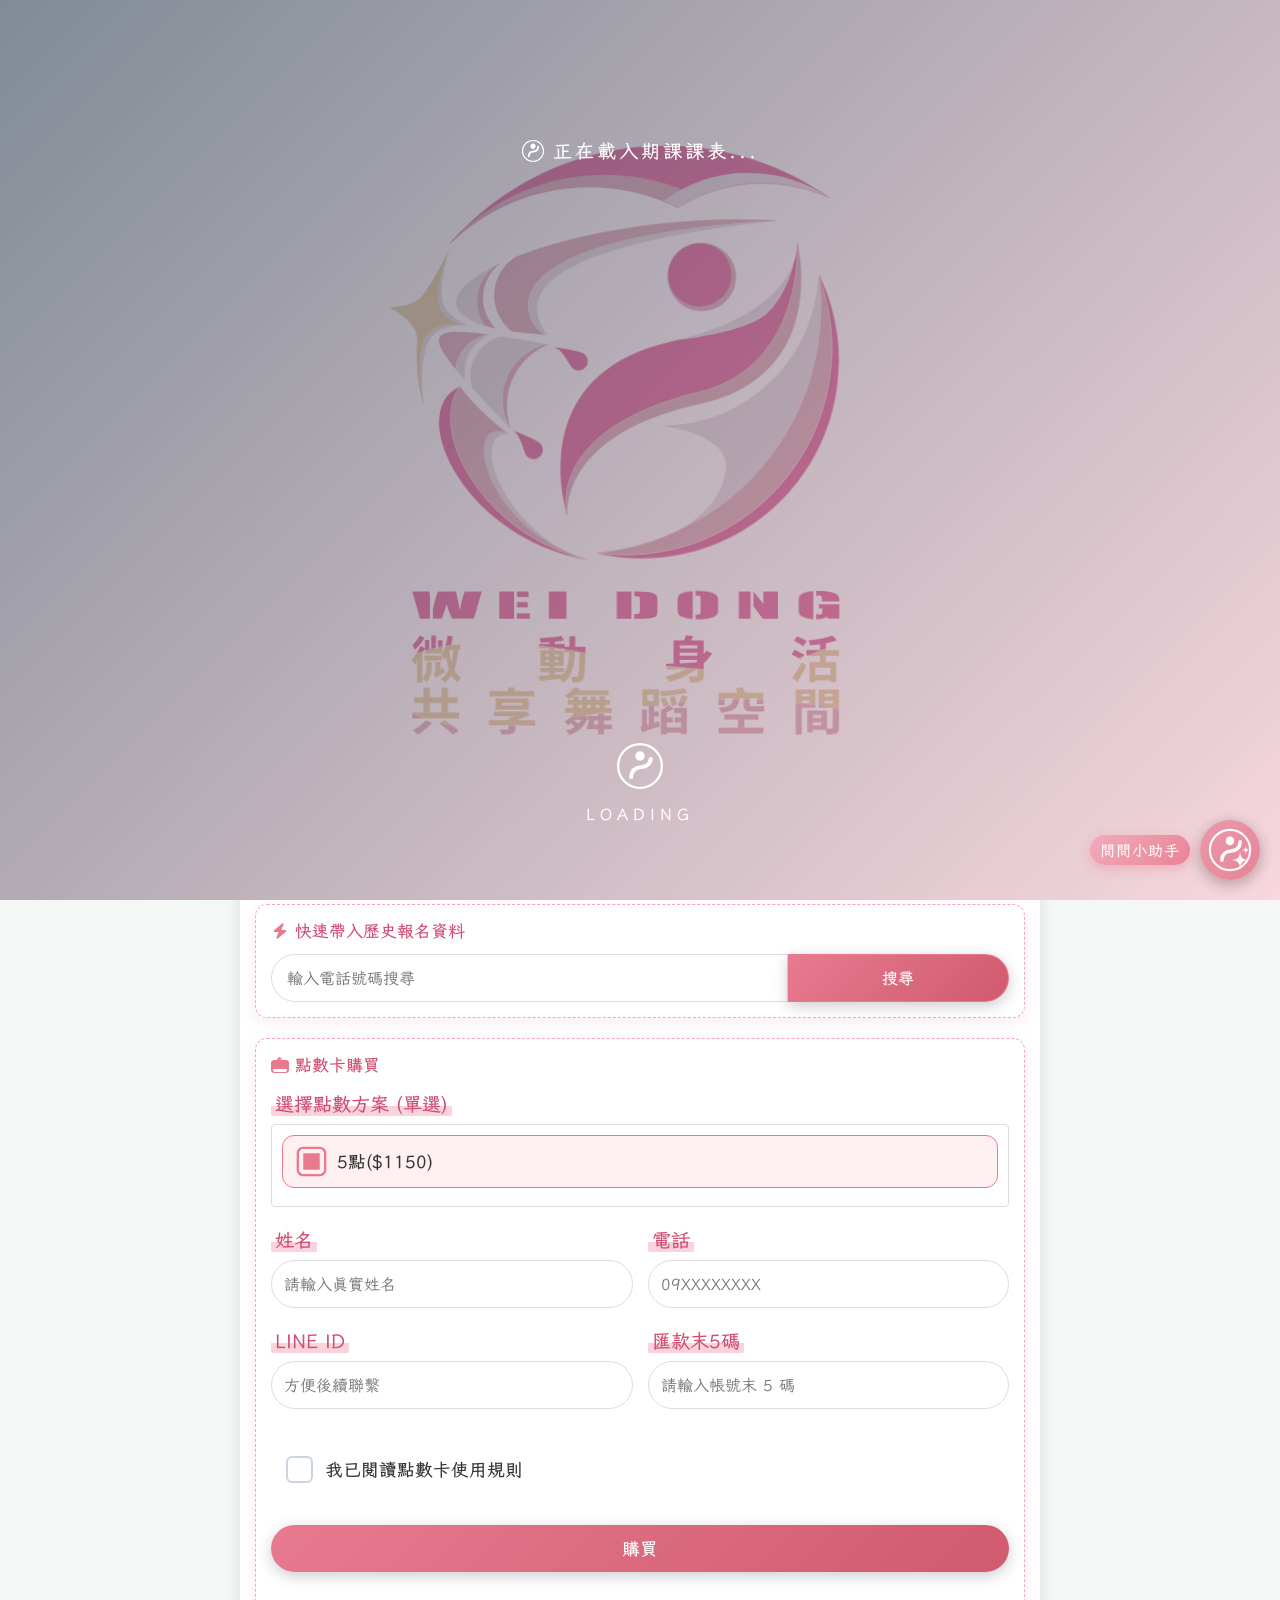
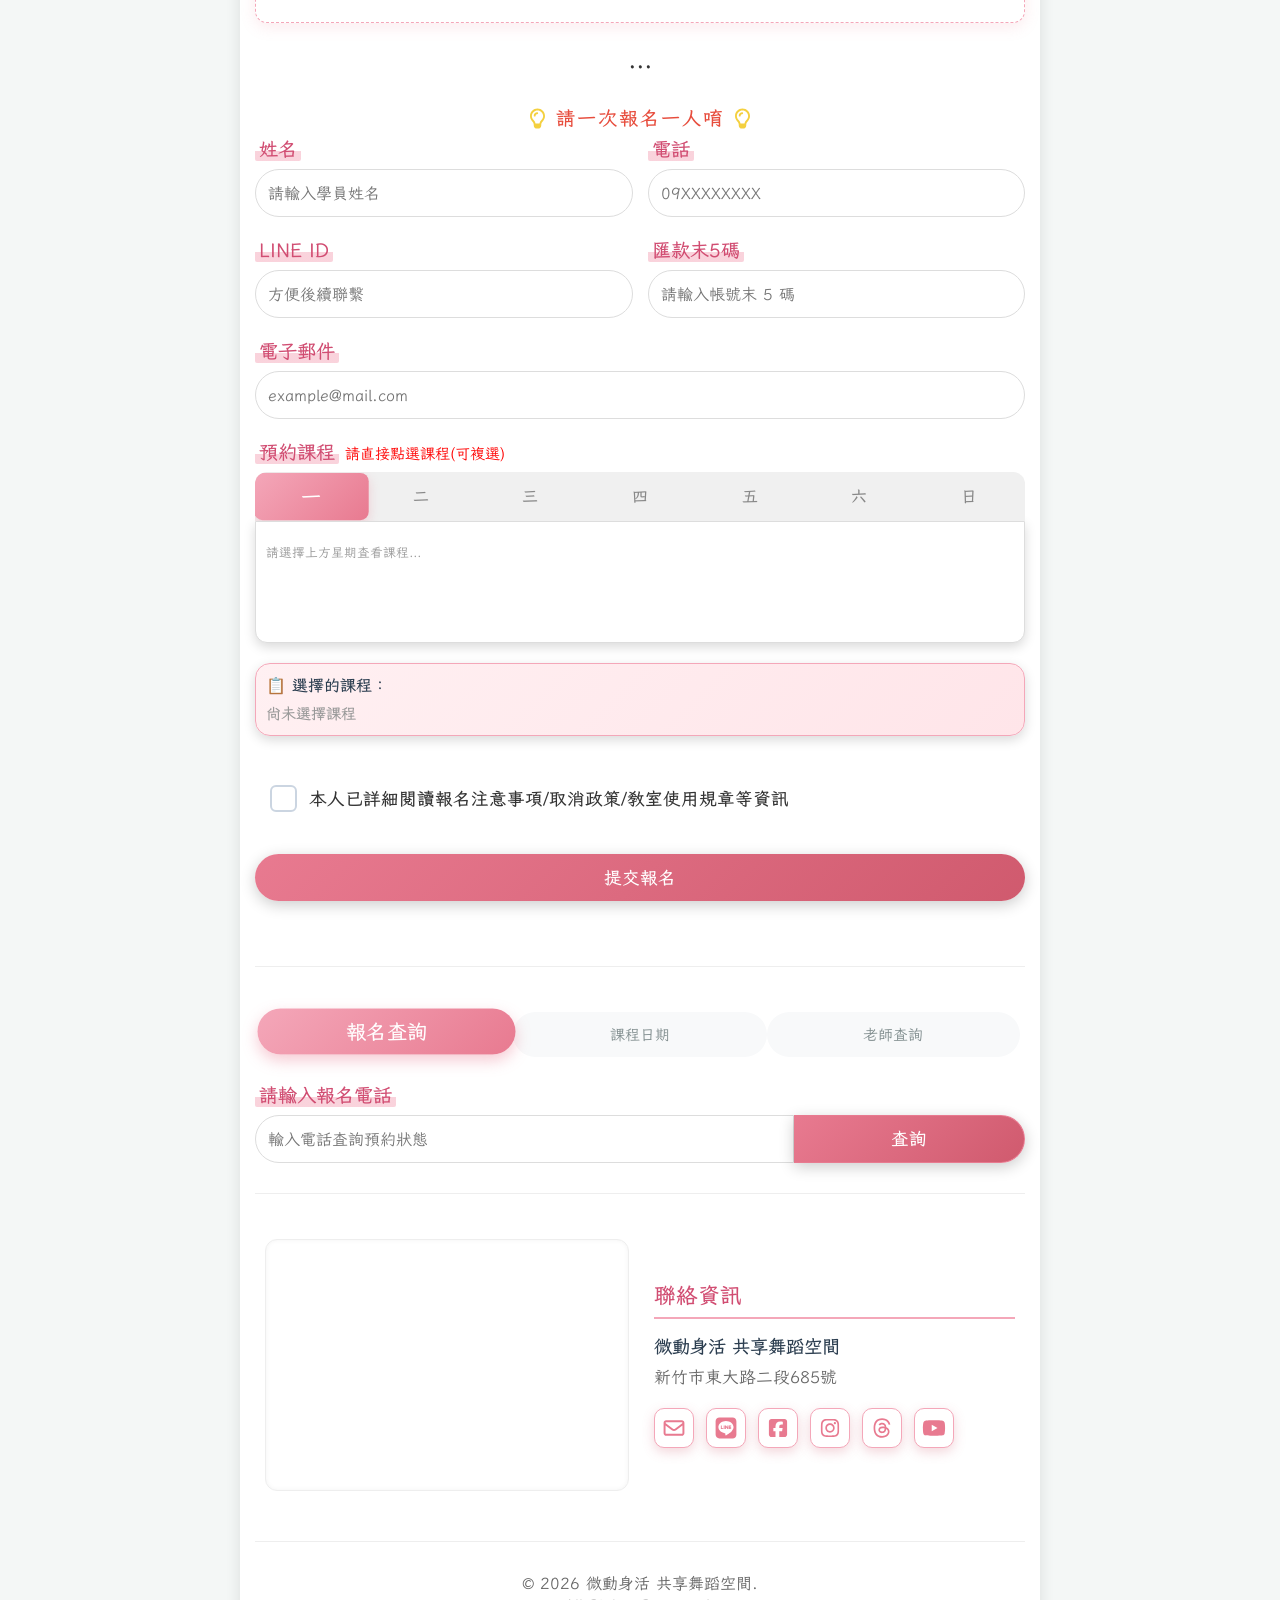
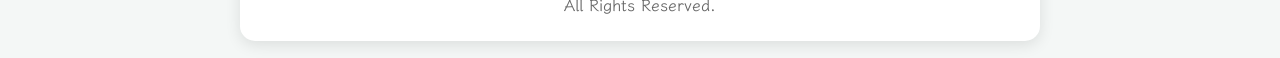
==== commit 76dfcf38: "1" ====
--- a/index.html
+++ b/index.html
@@ -374,6 +374,62 @@
           </div>
         </div>
 
+        <div id="pointsCardWrapper" style="position: relative; margin-bottom: 20px; box-shadow: 0 4px 15px rgba(232, 122, 144, 0.15); padding: 15px; border-radius: 12px; border: 1px dashed #F4A7B9; background: #fff;">
+          <div style="display: flex; align-items: center; gap: 6px; margin-bottom: 12px;">
+            <!-- 使用票卡圖示 -->
+            <svg xmlns="http://www.w3.org/2000/svg" viewBox="0 0 576 512" style="width: 18px; height: 18px; flex-shrink: 0; fill: #e87a90;">
+              <path d="M312 24V34.5c6.4 1.2 12.6 2.7 18.2 4.2c12.8 3.4 20.4 16.6 17 29.4s-16.6 20.4-29.4 17c-10.9-2.9-21.1-4.9-30.2-5c-7.3-.1-14.7 1.7-19.4 4.4c-2.1 1.3-3.1 2.4-3.5 3c-.3 .5-.7 1.2-.7 2.8c0 .3 0 .5 0 .6c.2 .2 .9 1.2 3.3 2.6c5.8 3.5 14.4 6.2 27.4 10.1l.9 .3c11.1 3.3 25.9 7.8 37.9 15.3c13.7 8.6 26.1 22.9 26.4 44.9c.3 22.5-11.4 38.9-26.7 48.5c-6.7 4.1-13.9 7-21.3 8.8V232c0 13.3-10.7 24-24 24s-24-10.7-24-24v-9.5c-9.5-1.1-19.3-3.4-28.8-6.8c-12.5-4.5-19-18.2-14.5-30.7s18.2-19 30.7-14.5c6.5 2.3 12.3 3.9 17.5 4.6c6.2 .9 12.6 .3 16.8-1.5c2.6-1.1 4.3-2.6 5.1-3.6c.5-.7 1-1.6 1-3.1c0-.4 0-.8-.1-1.1c-.3-.6-1.3-2-4.1-3.7c-6.2-3.8-15.5-6.7-29.2-10.8l-.8-.2c-11.3-3.4-26.5-7.9-38.8-15.8c-14.1-9.1-26.2-23.7-26.4-46.2c-.2-23.4 12.1-40.4 27.7-50c6.6-4.1 14.1-7.1 21.8-9V24c0-13.3 10.7-24 24-24s24 10.7 24 24zM64 128H192v32c0 17.7 14.3 32 32 32h64c17.7 0 32-14.3 32-32V128h96c35.3 0 64 28.7 64 64v85.5c-20.9-4.8-43.1-4.8-64 0V256c0-17.7-14.3-32-32-32H352c-17.7 0-32 14.3-32 32v21.5c-20.9-4.8-43.1-4.8-64 0V256c0-17.7-14.3-32-32-32H192c-17.7 0-32 14.3-32 32v21.5c-20.9-4.8-43.1-4.8-64 0V192c0-35.3 28.7-64 64-64zm0 256v32c0 35.3 28.7 64 64 64H448c35.3 0 64-28.7 64-64V384H64zM0 192c0-53 43-96 96-96H480c53 0 96 43 96 96V416c0 53-43 96-96 96H96c-53 0-96-43-96-96V192z"/>
+            </svg>
+            <b style="color: #d14d72; font-size: 1.05em;">點數卡購買</b>
+          </div>
+          <form id="pointsCardForm">
+            <div class="field" style="margin-top: 15px;">
+              <span class="pink-highlight">選擇點數方案 (單選)</span>
+              <div class="checkbox-group" style="min-height: 50px;">
+                <label class="checkbox-item" style="border-color: #E87A90; background-color: #FFF0F2;">
+                  <input type="radio" name="pointsPlan" value="5點($1150)" checked>
+                  <span>5點($1150)</span>
+                </label>
+              </div>
+            </div>
+            
+            <div class="form-row">
+              <div class="field">
+                <span class="pink-highlight">姓名</span>
+                <input type="text" id="pName" name="name" placeholder="請輸入真實姓名" required>
+              </div>
+              <div class="field">
+                <span class="pink-highlight">電話</span>
+                <input type="tel" id="pPhone" name="phone" oninput="validateSinglePhone(this)" placeholder="09XXXXXXXX" maxlength="10" inputmode="numeric" required>
+              </div>
+            </div>
+
+            <div class="form-row">
+              <div class="field">
+                <span class="pink-highlight">LINE ID</span>
+                <input type="text" id="pLine" name="lineId" placeholder="方便後續聯繫" required>
+              </div>
+              <div class="field">
+                <span class="pink-highlight">匯款末5碼</span>
+                <input type="text" id="pBank" name="bankId" maxlength="5" placeholder="請輸入帳號末 5 碼" inputmode="numeric" oninput="validateNumber(this)" required>
+              </div>
+            </div>
+
+            <div class="field" style="margin-top: 15px;">
+              <label class="agreement-item" onclick="openPointsRules(event)">
+                <input type="checkbox" id="pointsAgreementCheckbox" style="pointer-events: none;">
+                <span>我已閱讀點數卡使用規則</span>
+              </label>
+            </div>
+            
+            <button type="button" class="btn-universal" onclick="submitPointsCardForm()" id="submitPointsBtn"
+                    style="background: linear-gradient(135deg, #E87A90 0%, #D05A6E 100%); width: 100%; margin-top: 10px;">
+              購買
+            </button>
+            <div id="pointsOutput" class="result-msg"></div>
+          </form>
+        </div>
+
         <div id="fullTermSection" class="sub-tab-content active">
           <h3 id="all-course-title" style="text-align: center; margin-top: 0; font-size: 1.5em;">...</h3>
           <custom-notice-pulse></custom-notice-pulse>
@@ -564,6 +620,13 @@
               </div>
               <div class="field">
                 <span class="pink-highlight">匯款末5碼</span>
+                
+                <!-- 這裡套用您指定的 agreement-item 風格 -->
+                <label class="agreement-item" style="margin-top: 5px; margin-bottom: 10px; padding: 8px 10px; border: 1px solid #eee; background-color: #fafafa;">
+                  <input type="checkbox" id="usePointsCheckbox" onchange="togglePointsUse()">
+                  <span style="color: #D05A6E; font-weight: bold; font-size: 0.95em;">使用點數付款</span>
+                </label>
+                
                 <input type="text" id="sBank" maxlength="5" placeholder="請輸入帳號末 5 碼" inputmode="numeric"
                   oninput="validateNumber(this)">
               </div>
@@ -1159,8 +1222,6 @@
     </div>
 
     <div id="teacherDisplayArea" style="margin-top: 20px; text-align: left; display:none;">
-
-
       <div class="teacher-card-container" onclick="this.classList.toggle('flipped')">
         <span style="color: #bababa; font-size: 0.85em; display: block; margin-bottom: 8px;">💡 點擊照片可翻看資歷</span>
         <div class="teacher-card-inner">
@@ -1168,15 +1229,15 @@
             <img id="teacherImg" src="" referrerpolicy="no-referrer">
           </div>
           <div class="teacher-card-back"
-            style="background: #FFF5F7; border: 2px solid #F4A7B9; border-radius: 15px; padding: 20px; display: flex; flex-direction: column; align-items: flex-start; box-sizing: border-box;">
+            style="background: #FFF5F7; border: 2px solid #F4A7B9; border-radius: 15px; padding: 20px; display: flex; flex-direction: column; align-items: flex-start; box-sizing: border-box; overflow-y: auto; -webkit-overflow-scrolling: touch;">
 
             <div
-              style="color: #d14d72; font-weight: bold; margin-bottom: 10px; border-bottom: 1px solid #F4A7B9; width: 100%; padding-bottom: 5px; text-align: center;">
+              style="color: #d14d72; font-weight: bold; margin-bottom: 10px; border-bottom: 1px solid #F4A7B9; width: 100%; padding-bottom: 5px; text-align: center; flex-shrink: 0;">
               資歷與專長
             </div>
 
             <div id="teacherIntroText"
-              style="font-size: 1rem; line-height: 1.6; text-align: left; color: #555; white-space: pre-wrap; overflow-y: auto; width: 100%; flex: 1;">
+              style="font-size: 1rem; line-height: 1.6; text-align: left; color: #555; white-space: pre-wrap; width: 100%;">
             </div>
           </div>
         </div>
@@ -1274,6 +1335,27 @@
     </p>
   </div>
 
+
+  <!-- 隱藏的資料庫：點數卡規則 -->
+  <div id="points-rules-content" style="display:none;">
+    <div style="line-height: 1.8; color: #555; font-size: 0.95em;">
+      <h4 style="color: #d14d72; border-bottom: 2px solid #F4A7B9; padding-bottom: 8px; margin-top: 0;">📌 點數卡使用規範</h4>
+      <p>
+        ・1點＝1堂課，可自由選擇適用課程。<br>
+        ・課程採預約制，依各班剩餘名額開放預約。<br>
+        ・完成課程後，由教室提供 QR Code 集1點。<br>
+        ・本卡自取卡日起<strong>1個月</strong>內有效，逾期未使用完畢之堂數失效。<br>
+        ・預約後如需取消，請於開課24小時前完成請假；逾時取消視同使用1堂。<br>
+        ・點數不限本人使用，但不得帳號轉讓、兌換現金或與其他優惠併用。<br>
+        ・特殊課程、工作坊及指定課程不適用，依教室公告為準。<br>
+        <strong>匯款完成後，請私訊官方 LINE，確認款項並領取您的5點課程卡。</strong>
+      </p>
+    </div>
+    <!-- 點擊同意後觸發 agreePointsRules() -->
+    <button type="button" class="btn-universal" onclick="agreePointsRules()" style="background: linear-gradient(135deg, #E87A90 0%, #D05A6E 100%); width: 100%; margin-top: 25px;">
+      同意並接受
+    </button>
+  </div>
 
   <div id="paymentInfo"
     style="display: none; margin-top: 15px; padding: 15px; border: 2px dashed #E87A90; border-radius: 10px; background-color: #fff5f7; color: #333; text-align: center;">
--- a/style.css
+++ b/style.css
@@ -663,7 +663,11 @@
   align-items: center;
 }
 
-/* 核心文字樣式：置中、大字、加粗、以及設定反光漸層底色 */
+/* =========================================
+   跑馬燈文字與動畫設定
+   ========================================= */
+
+/* 1. 核心容器：負責上下滑動與淡入淡出 */
 .news-board-text {
   font-size: 1.35rem;
   font-weight: bold;
@@ -673,40 +677,41 @@
   box-sizing: border-box;
   white-space: nowrap;
 
-  /* 營造文字高級反光感 (Shimmer Effect) */
+  /* 預備滑動動畫過渡 */
+  transition: transform 0.6s cubic-bezier(0.25, 1, 0.5, 1), opacity 0.6s ease;
+  opacity: 1;
+  transform: translateY(0);
+}
+
+/* 2. 文字退場類別：往上滑出並淡出 */
+.news-board-text.exit {
+  opacity: 0;
+  transform: translateY(-30px);
+}
+
+/* 3. 文字進場準備類別：先隱藏在下方 */
+.news-board-text.enter {
+  opacity: 0;
+  transform: translateY(30px);
+  transition: none; /* 瞬間到位，不觸發動態 */
+}
+
+/* 4. 獨立出來的反光特效（與心跳標籤徹底分離） */
+.shimmer-text {
   background: linear-gradient(to right, #6e2727 20%, #E87A90 40%, #F4A7B9 50%, #E87A90 60%, #6e2727 80%);
   background-size: 200% auto;
   -webkit-background-clip: text;
   background-clip: text;
   color: transparent;
   animation: text-shimmer 3s linear infinite;
-
-  /* 預備滑動動畫過渡 */
-  transition: transform 0.6s cubic-bezier(0.25, 1, 0.5, 1), opacity 0.6s ease;
-  opacity: 1;
-  transform: translateY(0);
-}
-
-/* 文字退場類別：往上滑出並淡出 */
-.news-board-text.exit {
-  opacity: 0;
-  transform: translateY(-30px);
-}
-
-/* 文字進場準備類別：先隱藏在下方 */
-.news-board-text.enter {
-  opacity: 0;
-  transform: translateY(30px);
-  transition: none;
-  /* 瞬間到位，不觸發動態 */
-}
-
-/* 反光從左到右滑過去的動態軌跡 */
+  display: inline-block; /* 確保漸層遮罩的寬度能正常渲染 */
+}
+
+/* 5. 反光從左到右滑過去的動態軌跡 */
 @keyframes text-shimmer {
   0% {
     background-position: 200% center;
   }
-
   100% {
     background-position: 0% center;
   }
@@ -1285,16 +1290,23 @@
   box-sizing: border-box;
   display: flex;
   flex-direction: column;
-  justify-content: center;
+  justify-content: flex-start;
   align-items: center;
   text-align: center;
-  overflow-y: auto;
+  
   /* 若文字太多可捲動 */
   z-index: 1;
   box-shadow: 0 0 15px rgba(0, 0, 0, 0.2);
 }
 
-
+.teacher-card-container.flipped .teacher-card-front {
+  pointer-events: none !important; /* 翻過去後，正面徹底失去觸控能力 */
+}
+
+.teacher-card-container.flipped .teacher-card-back {
+  z-index: 3 !important; /* 翻過去後，強制讓背面來到最上層接收滑動事件 */
+  pointer-events: auto !important;
+}
 /* 讓 B 表格（老師課表）與 A 表格視覺統一 */
 .teacher-table {
   border-collapse: collapse;
@@ -1638,7 +1650,7 @@
 /* 4. 手機版響應式微調 */
 @media (max-width: 600px) {
   .side-drawer {
-    width: 85%;
+    width: 100%;
     /* 手機上滑出佔據大部分螢幕 */
   }
 }
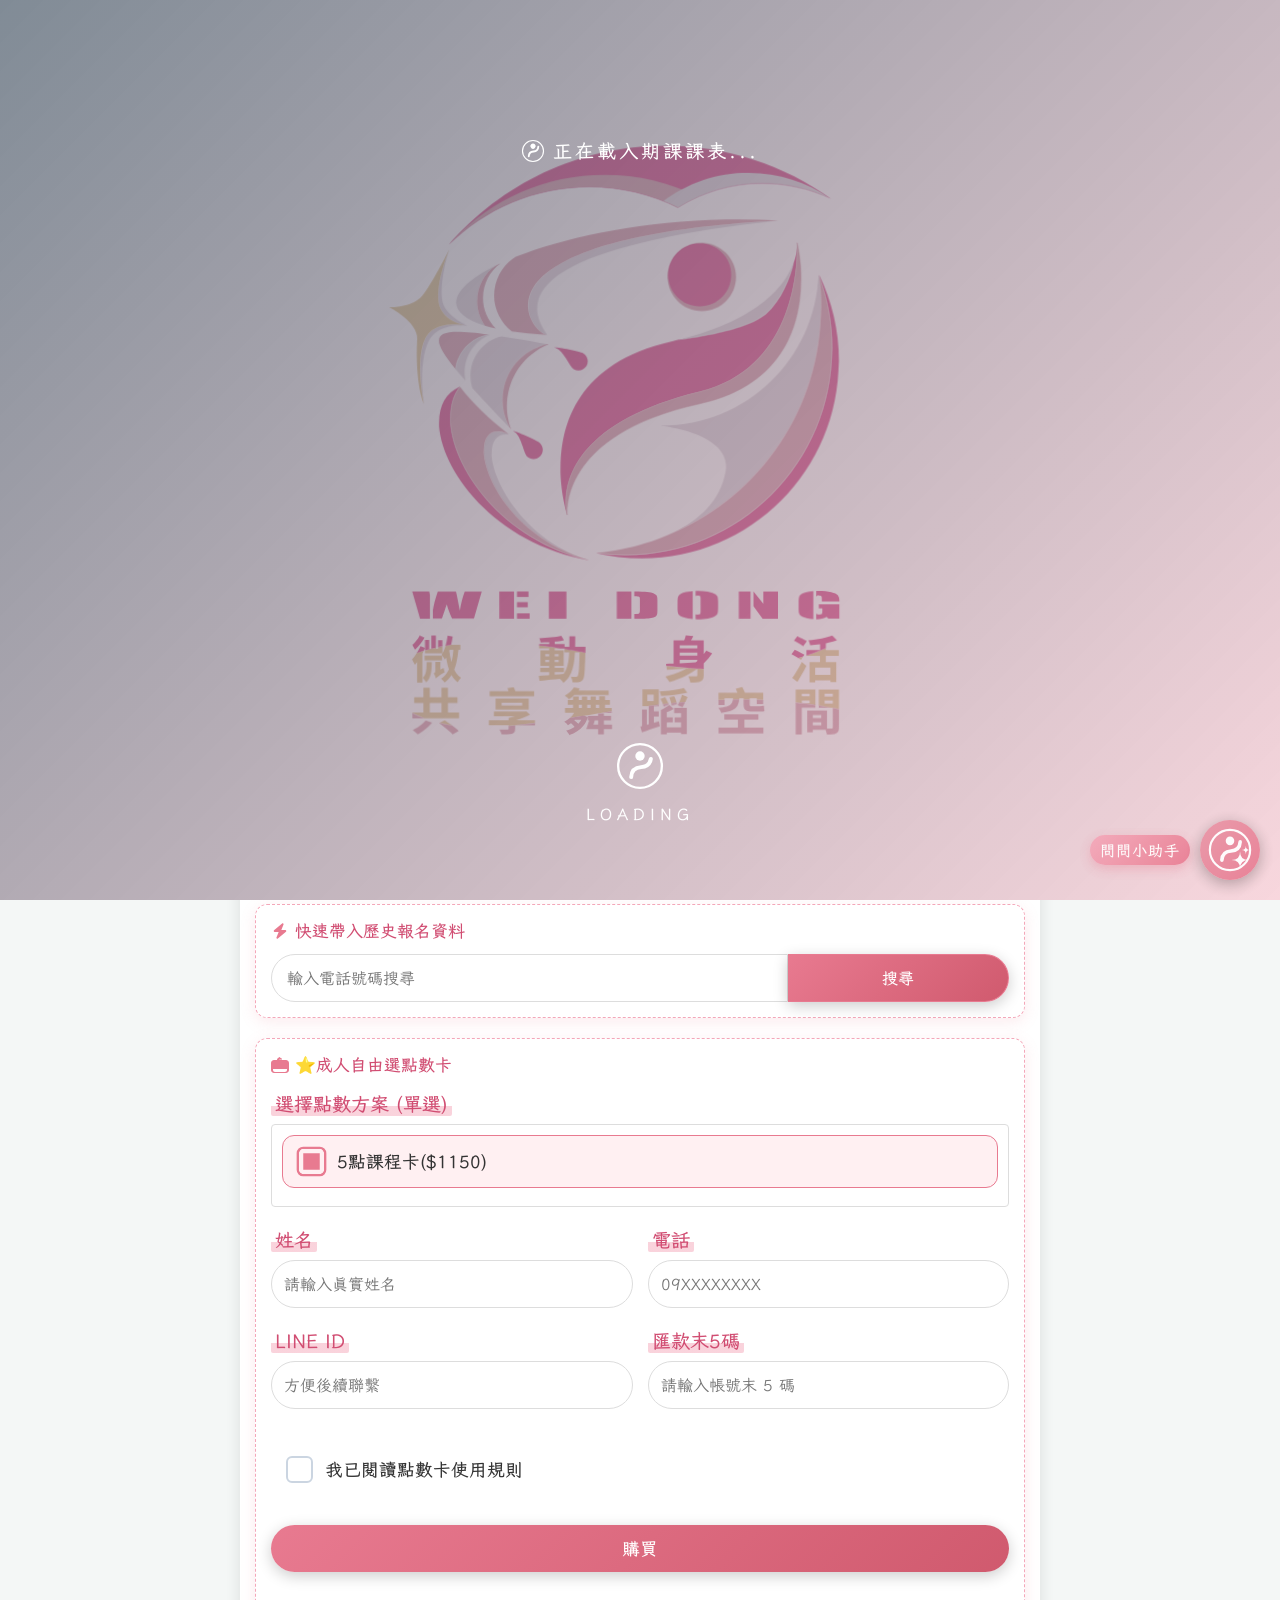
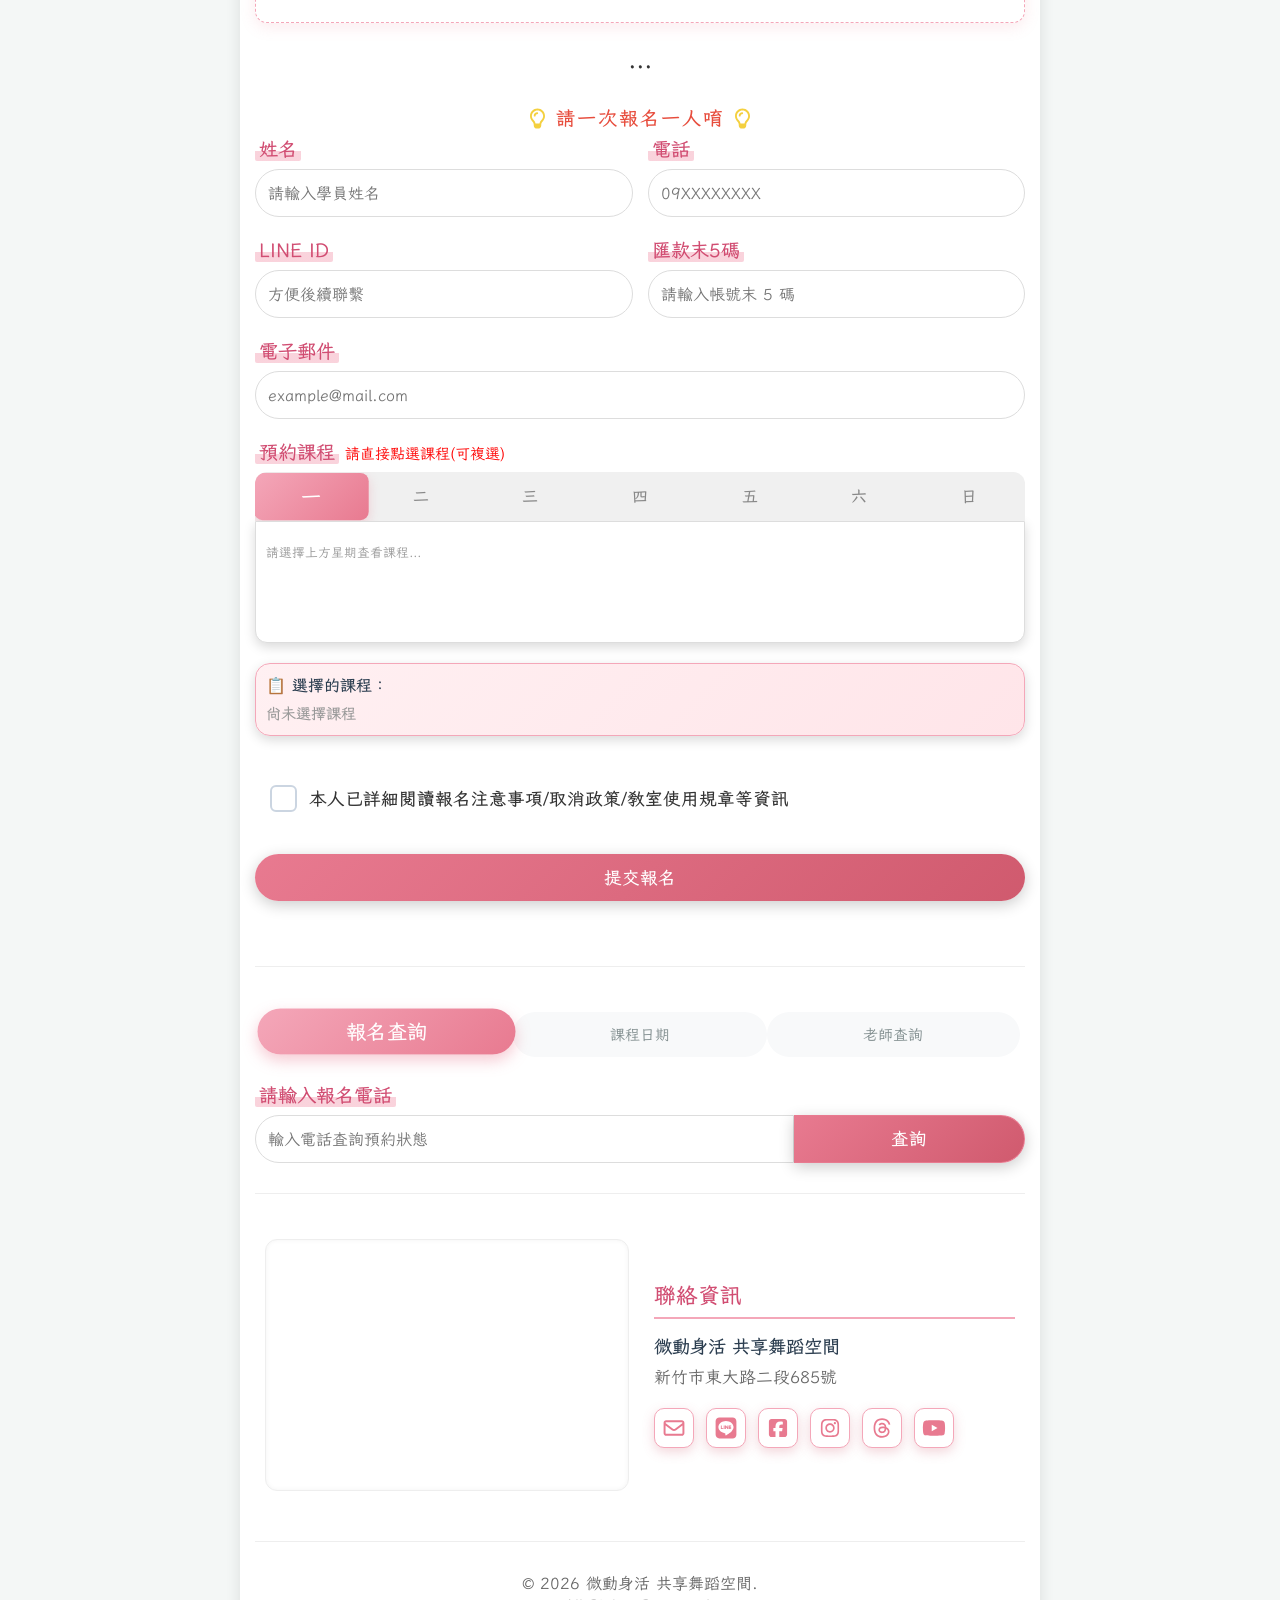
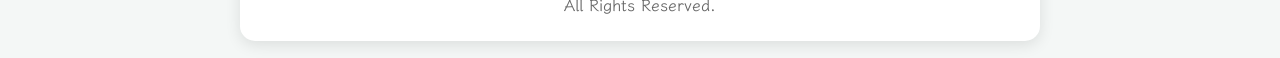
==== commit ef1f5444: "1" ====
--- a/index.html
+++ b/index.html
@@ -380,15 +380,15 @@
             <svg xmlns="http://www.w3.org/2000/svg" viewBox="0 0 576 512" style="width: 18px; height: 18px; flex-shrink: 0; fill: #e87a90;">
               <path d="M312 24V34.5c6.4 1.2 12.6 2.7 18.2 4.2c12.8 3.4 20.4 16.6 17 29.4s-16.6 20.4-29.4 17c-10.9-2.9-21.1-4.9-30.2-5c-7.3-.1-14.7 1.7-19.4 4.4c-2.1 1.3-3.1 2.4-3.5 3c-.3 .5-.7 1.2-.7 2.8c0 .3 0 .5 0 .6c.2 .2 .9 1.2 3.3 2.6c5.8 3.5 14.4 6.2 27.4 10.1l.9 .3c11.1 3.3 25.9 7.8 37.9 15.3c13.7 8.6 26.1 22.9 26.4 44.9c.3 22.5-11.4 38.9-26.7 48.5c-6.7 4.1-13.9 7-21.3 8.8V232c0 13.3-10.7 24-24 24s-24-10.7-24-24v-9.5c-9.5-1.1-19.3-3.4-28.8-6.8c-12.5-4.5-19-18.2-14.5-30.7s18.2-19 30.7-14.5c6.5 2.3 12.3 3.9 17.5 4.6c6.2 .9 12.6 .3 16.8-1.5c2.6-1.1 4.3-2.6 5.1-3.6c.5-.7 1-1.6 1-3.1c0-.4 0-.8-.1-1.1c-.3-.6-1.3-2-4.1-3.7c-6.2-3.8-15.5-6.7-29.2-10.8l-.8-.2c-11.3-3.4-26.5-7.9-38.8-15.8c-14.1-9.1-26.2-23.7-26.4-46.2c-.2-23.4 12.1-40.4 27.7-50c6.6-4.1 14.1-7.1 21.8-9V24c0-13.3 10.7-24 24-24s24 10.7 24 24zM64 128H192v32c0 17.7 14.3 32 32 32h64c17.7 0 32-14.3 32-32V128h96c35.3 0 64 28.7 64 64v85.5c-20.9-4.8-43.1-4.8-64 0V256c0-17.7-14.3-32-32-32H352c-17.7 0-32 14.3-32 32v21.5c-20.9-4.8-43.1-4.8-64 0V256c0-17.7-14.3-32-32-32H192c-17.7 0-32 14.3-32 32v21.5c-20.9-4.8-43.1-4.8-64 0V192c0-35.3 28.7-64 64-64zm0 256v32c0 35.3 28.7 64 64 64H448c35.3 0 64-28.7 64-64V384H64zM0 192c0-53 43-96 96-96H480c53 0 96 43 96 96V416c0 53-43 96-96 96H96c-53 0-96-43-96-96V192z"/>
             </svg>
-            <b style="color: #d14d72; font-size: 1.05em;">點數卡購買</b>
+            <b style="color: #d14d72; font-size: 1.05em;">⭐成人自由選點數卡</b>
           </div>
           <form id="pointsCardForm">
             <div class="field" style="margin-top: 15px;">
               <span class="pink-highlight">選擇點數方案 (單選)</span>
               <div class="checkbox-group" style="min-height: 50px;">
                 <label class="checkbox-item" style="border-color: #E87A90; background-color: #FFF0F2;">
-                  <input type="radio" name="pointsPlan" value="5點($1150)" checked>
-                  <span>5點($1150)</span>
+                  <input type="radio" name="pointsPlan" value="5點課程卡($1150)" checked>
+                  <span>5點課程卡($1150)</span>
                 </label>
               </div>
             </div>
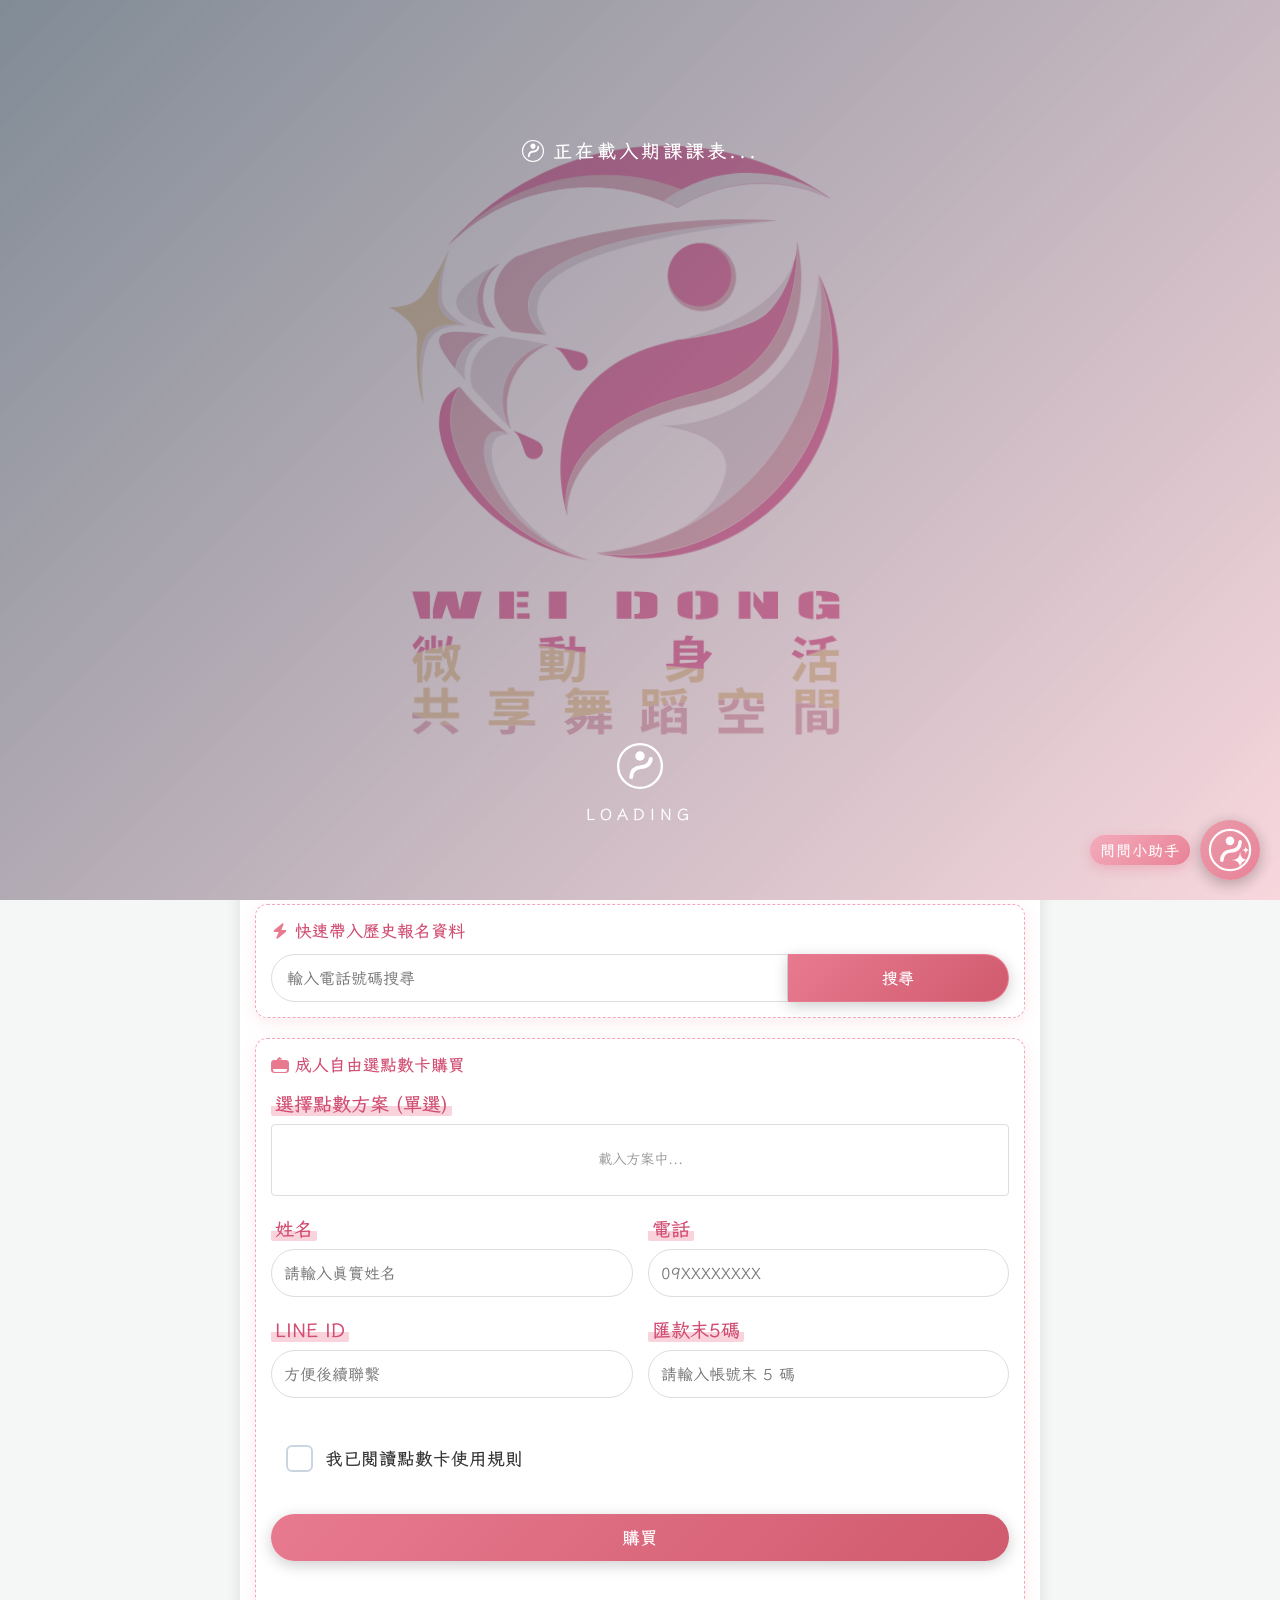
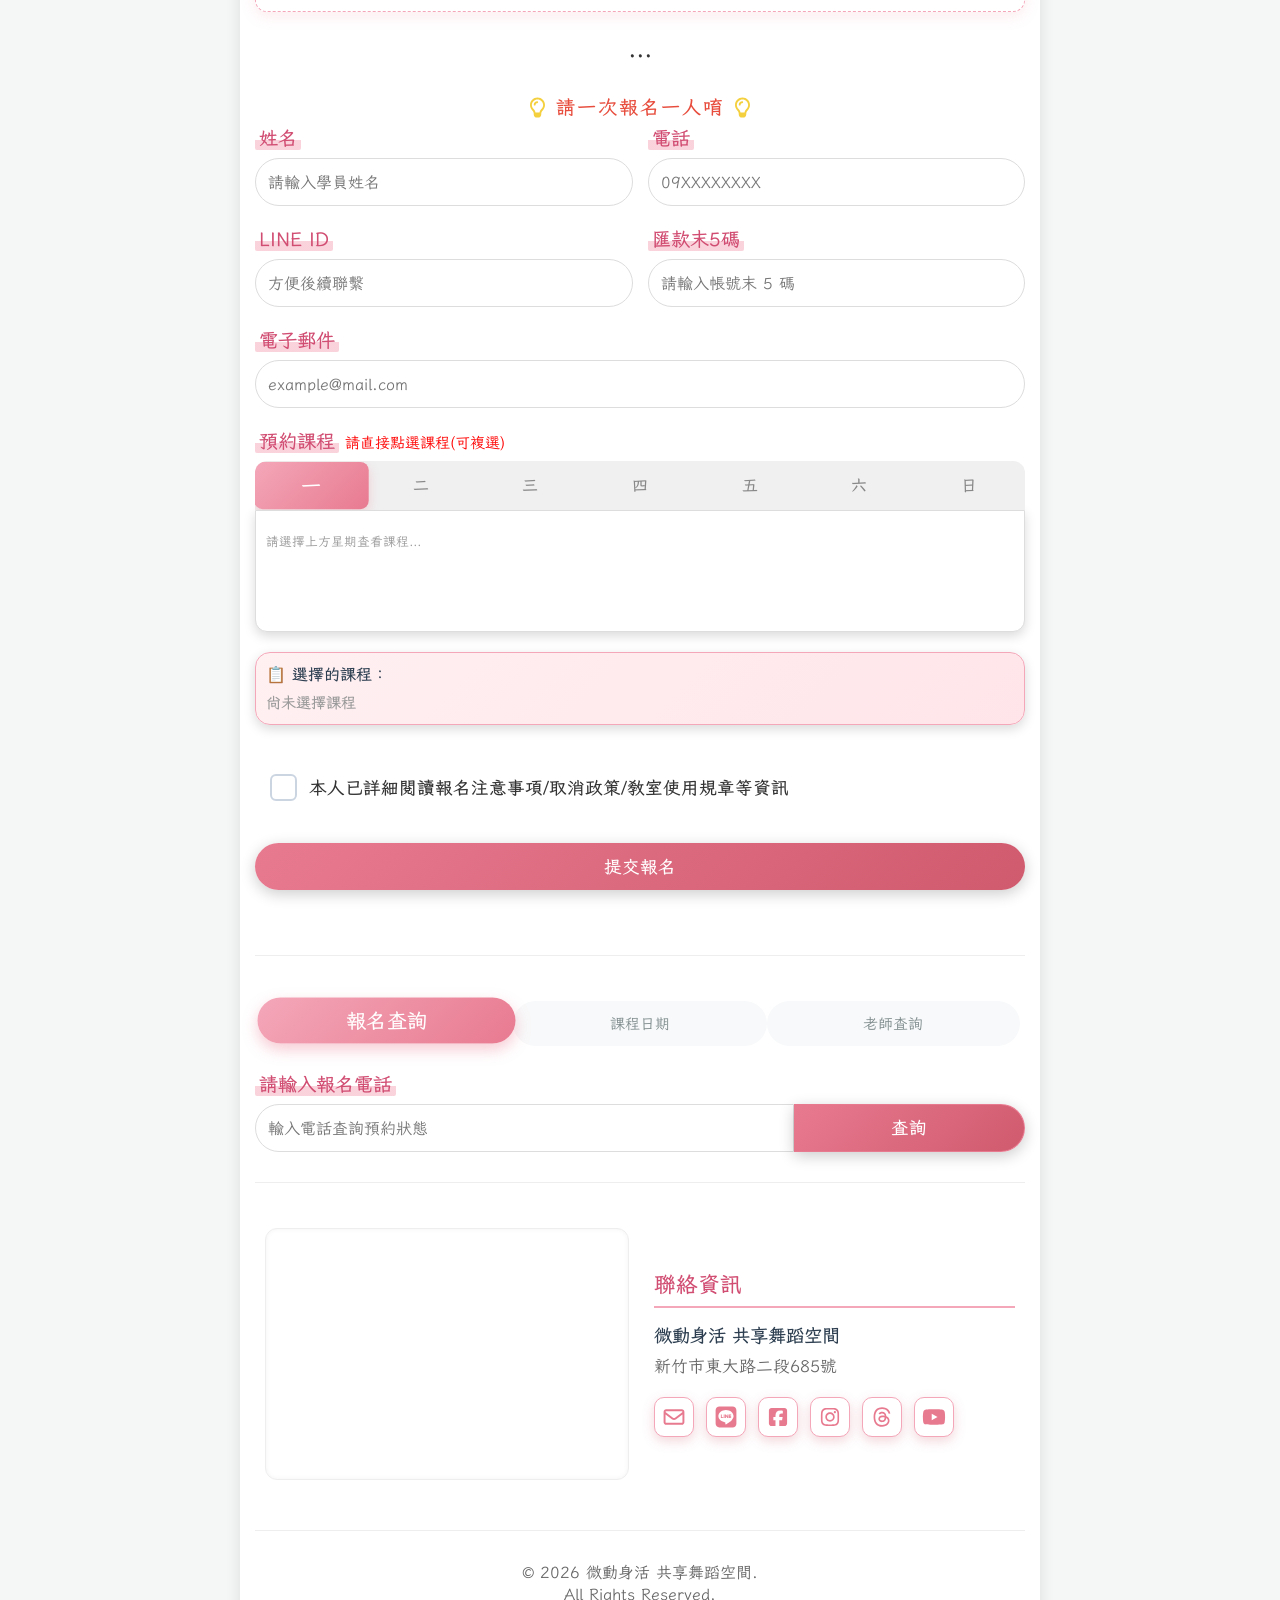
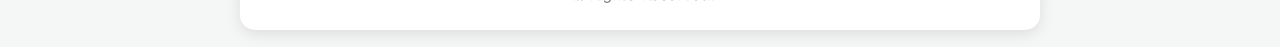
==== commit 172a81e5: "0" ====
--- a/index.html
+++ b/index.html
@@ -380,16 +380,14 @@
             <svg xmlns="http://www.w3.org/2000/svg" viewBox="0 0 576 512" style="width: 18px; height: 18px; flex-shrink: 0; fill: #e87a90;">
               <path d="M312 24V34.5c6.4 1.2 12.6 2.7 18.2 4.2c12.8 3.4 20.4 16.6 17 29.4s-16.6 20.4-29.4 17c-10.9-2.9-21.1-4.9-30.2-5c-7.3-.1-14.7 1.7-19.4 4.4c-2.1 1.3-3.1 2.4-3.5 3c-.3 .5-.7 1.2-.7 2.8c0 .3 0 .5 0 .6c.2 .2 .9 1.2 3.3 2.6c5.8 3.5 14.4 6.2 27.4 10.1l.9 .3c11.1 3.3 25.9 7.8 37.9 15.3c13.7 8.6 26.1 22.9 26.4 44.9c.3 22.5-11.4 38.9-26.7 48.5c-6.7 4.1-13.9 7-21.3 8.8V232c0 13.3-10.7 24-24 24s-24-10.7-24-24v-9.5c-9.5-1.1-19.3-3.4-28.8-6.8c-12.5-4.5-19-18.2-14.5-30.7s18.2-19 30.7-14.5c6.5 2.3 12.3 3.9 17.5 4.6c6.2 .9 12.6 .3 16.8-1.5c2.6-1.1 4.3-2.6 5.1-3.6c.5-.7 1-1.6 1-3.1c0-.4 0-.8-.1-1.1c-.3-.6-1.3-2-4.1-3.7c-6.2-3.8-15.5-6.7-29.2-10.8l-.8-.2c-11.3-3.4-26.5-7.9-38.8-15.8c-14.1-9.1-26.2-23.7-26.4-46.2c-.2-23.4 12.1-40.4 27.7-50c6.6-4.1 14.1-7.1 21.8-9V24c0-13.3 10.7-24 24-24s24 10.7 24 24zM64 128H192v32c0 17.7 14.3 32 32 32h64c17.7 0 32-14.3 32-32V128h96c35.3 0 64 28.7 64 64v85.5c-20.9-4.8-43.1-4.8-64 0V256c0-17.7-14.3-32-32-32H352c-17.7 0-32 14.3-32 32v21.5c-20.9-4.8-43.1-4.8-64 0V256c0-17.7-14.3-32-32-32H192c-17.7 0-32 14.3-32 32v21.5c-20.9-4.8-43.1-4.8-64 0V192c0-35.3 28.7-64 64-64zm0 256v32c0 35.3 28.7 64 64 64H448c35.3 0 64-28.7 64-64V384H64zM0 192c0-53 43-96 96-96H480c53 0 96 43 96 96V416c0 53-43 96-96 96H96c-53 0-96-43-96-96V192z"/>
             </svg>
-            <b style="color: #d14d72; font-size: 1.05em;">⭐成人自由選點數卡</b>
+            <b style="color: #d14d72; font-size: 1.05em;">成人自由選點數卡購買</b>
           </div>
           <form id="pointsCardForm">
             <div class="field" style="margin-top: 15px;">
               <span class="pink-highlight">選擇點數方案 (單選)</span>
-              <div class="checkbox-group" style="min-height: 50px;">
-                <label class="checkbox-item" style="border-color: #E87A90; background-color: #FFF0F2;">
-                  <input type="radio" name="pointsPlan" value="5點課程卡($1150)" checked>
-                  <span>5點課程卡($1150)</span>
-                </label>
+              <!-- 加入 id="pointsPlanContainer" 讓 JS 可以把選項塞進來 -->
+              <div id="pointsPlanContainer" class="checkbox-group" style="min-height: 50px;">
+                <p style="color: #999; font-size: 0.9em; text-align: center;">載入方案中...</p>
               </div>
             </div>
             
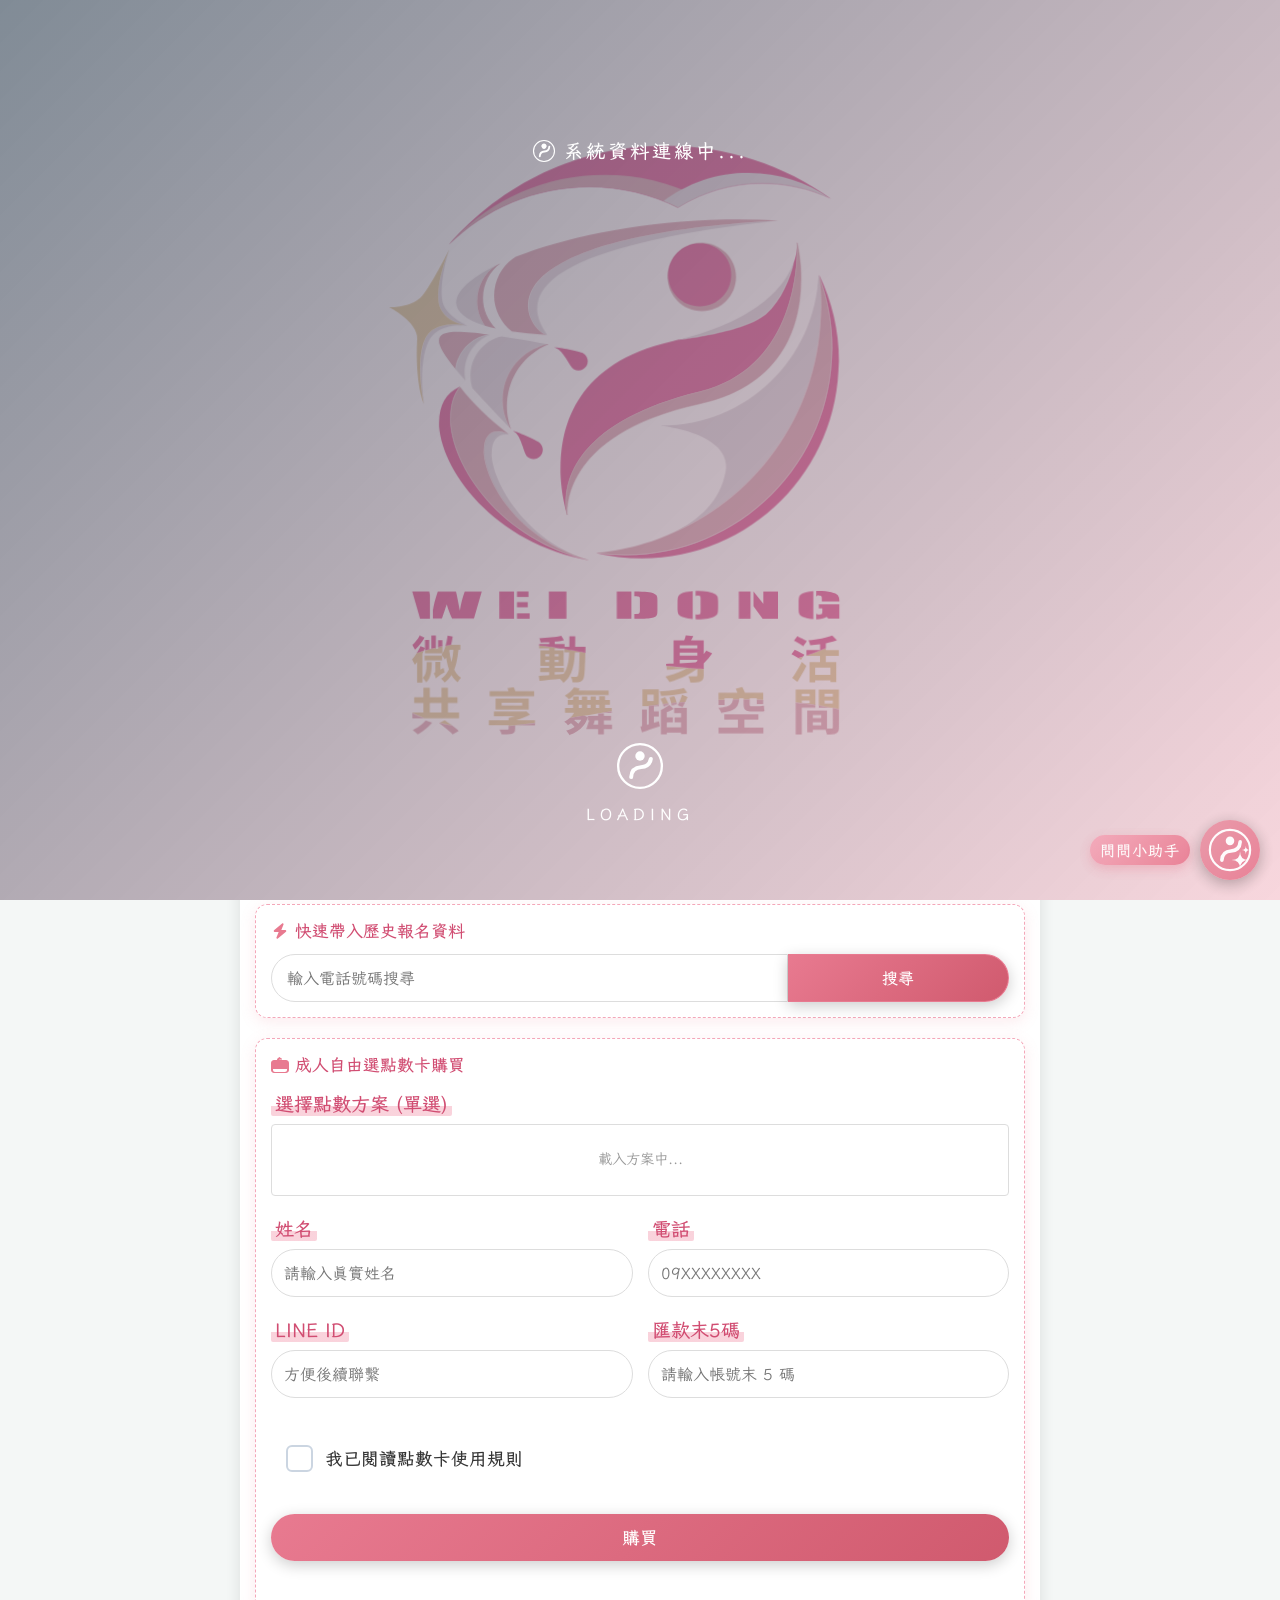
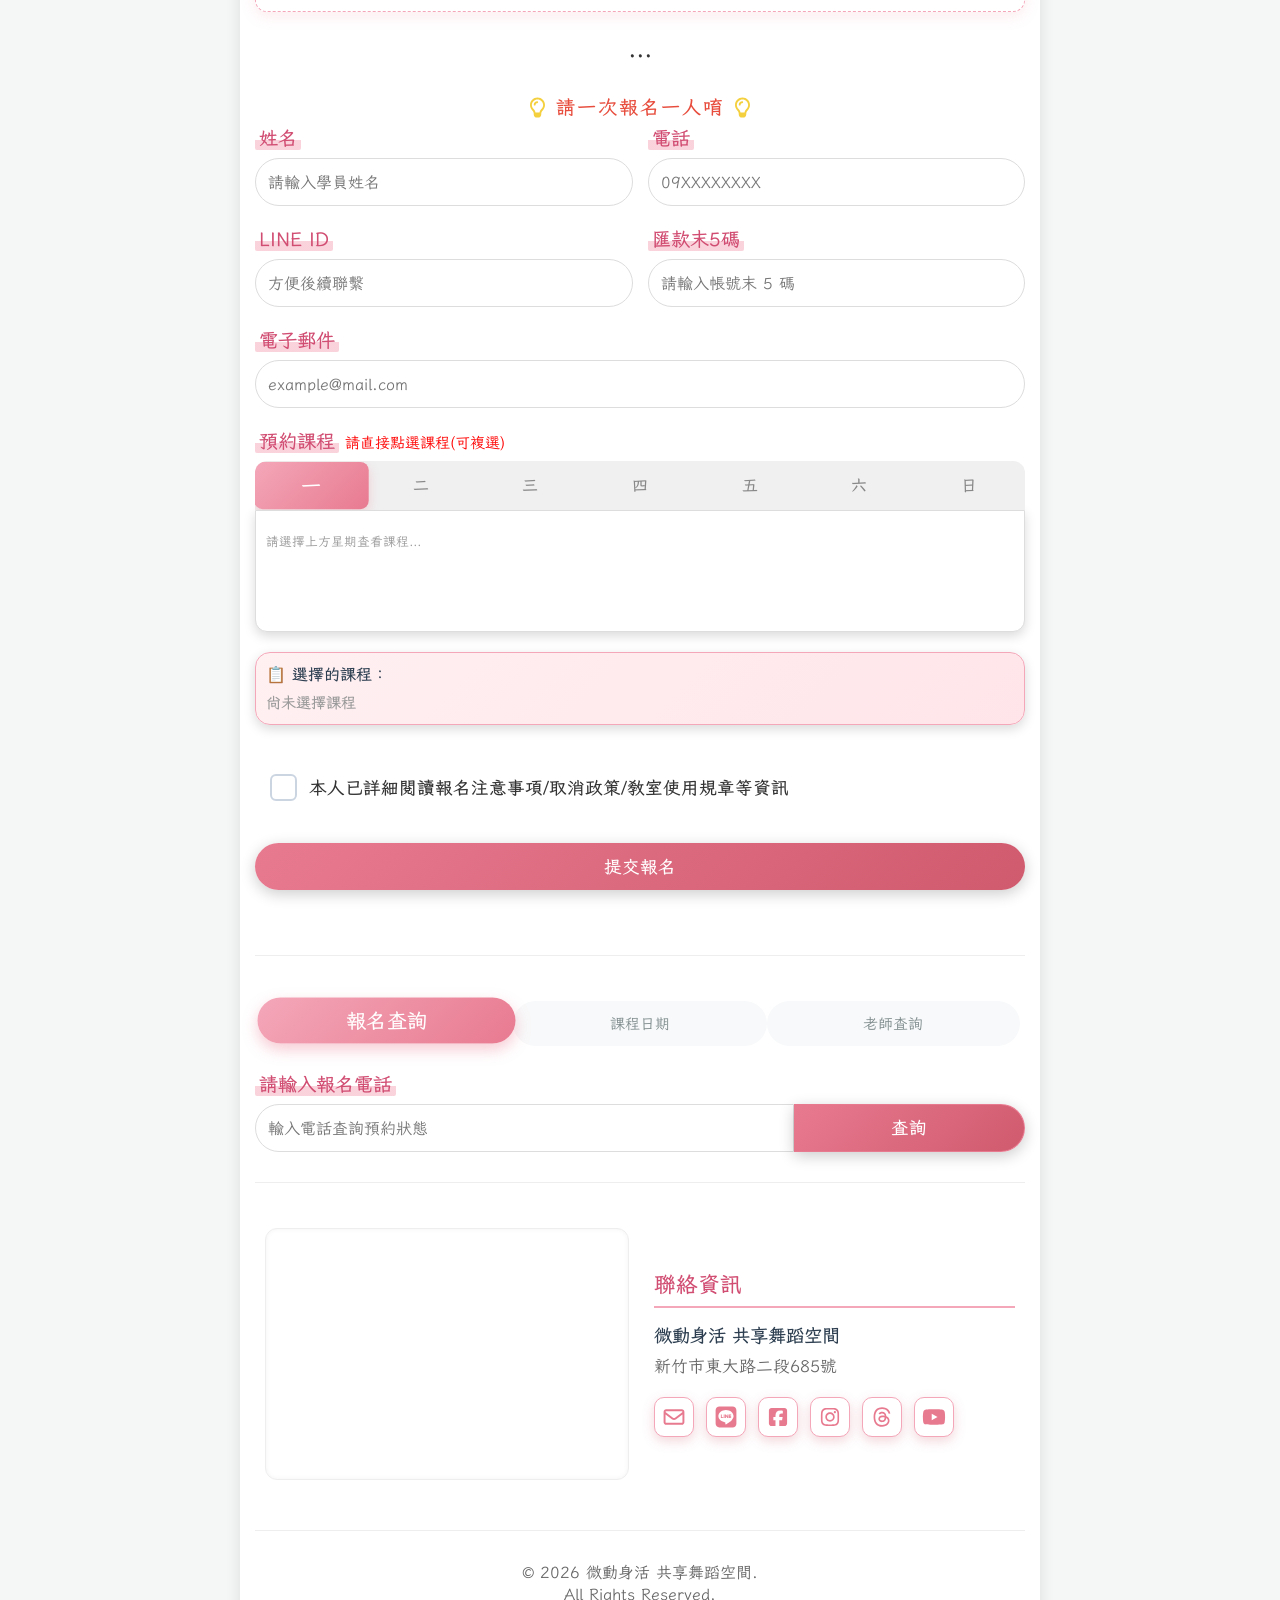
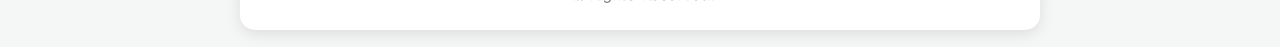
==== commit f8bb2184: "Update index.html" ====
--- a/index.html
+++ b/index.html
@@ -617,14 +617,19 @@
                 <input type="text" id="sLine" placeholder="方便後續聯繫">
               </div>
               <div class="field">
-                <span class="pink-highlight">匯款末5碼</span>
-                
-                <!-- 這裡套用您指定的 agreement-item 風格 -->
-                <label class="agreement-item" style="margin-top: 5px; margin-bottom: 10px; padding: 8px 10px; border: 1px solid #eee; background-color: #fafafa;">
-                  <input type="checkbox" id="usePointsCheckbox" onchange="togglePointsUse()">
-                  <span style="color: #D05A6E; font-weight: bold; font-size: 0.95em;">使用點數付款</span>
-                </label>
-                
+                <!-- 建立一個 Flex 容器，讓兩者左右並排、垂直置中 -->
+                <div style="display: flex; justify-content: space-between; align-items: center; margin-bottom: 8px;">
+                  
+                  <span class="pink-highlight" style="margin-bottom: 0;">匯款末5碼</span>
+                  
+                  <!-- 加上 width: auto; 讓它不要佔滿整行，並且縮小一點內距讓它更精緻 -->
+                  <label class="agreement-item" style="width: auto; margin-bottom: 0; padding: 4px 10px; border: 1px solid #eee; background-color: #fafafa;">
+                    <input type="checkbox" id="usePointsCheckbox" onchange="togglePointsUse()">
+                    <span style="color: #D05A6E; font-weight: bold; font-size: 0.9em;">使用點數付款</span>
+                  </label>
+                  
+                </div>
+
                 <input type="text" id="sBank" maxlength="5" placeholder="請輸入帳號末 5 碼" inputmode="numeric"
                   oninput="validateNumber(this)">
               </div>
@@ -1423,4 +1428,4 @@
 </body>
 <!--!Design by Russell.-->
 
-</html>+</html>
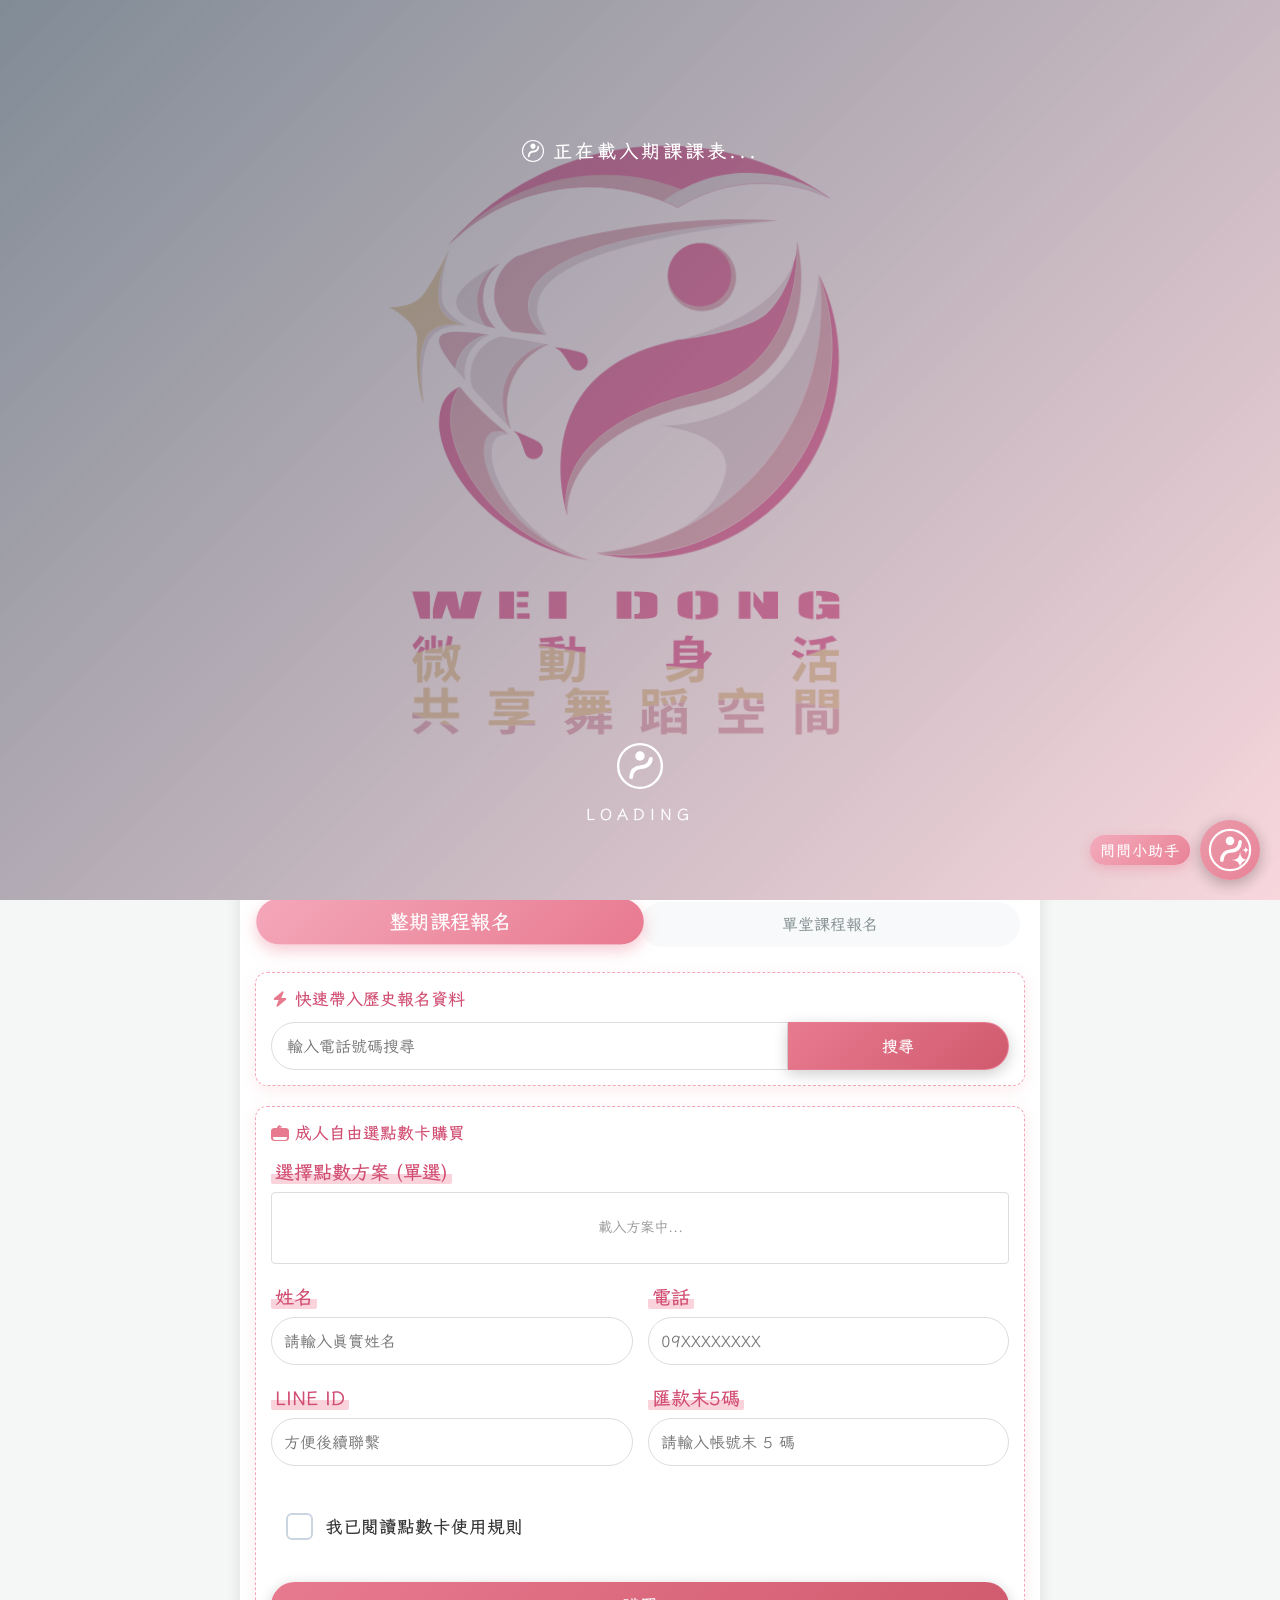
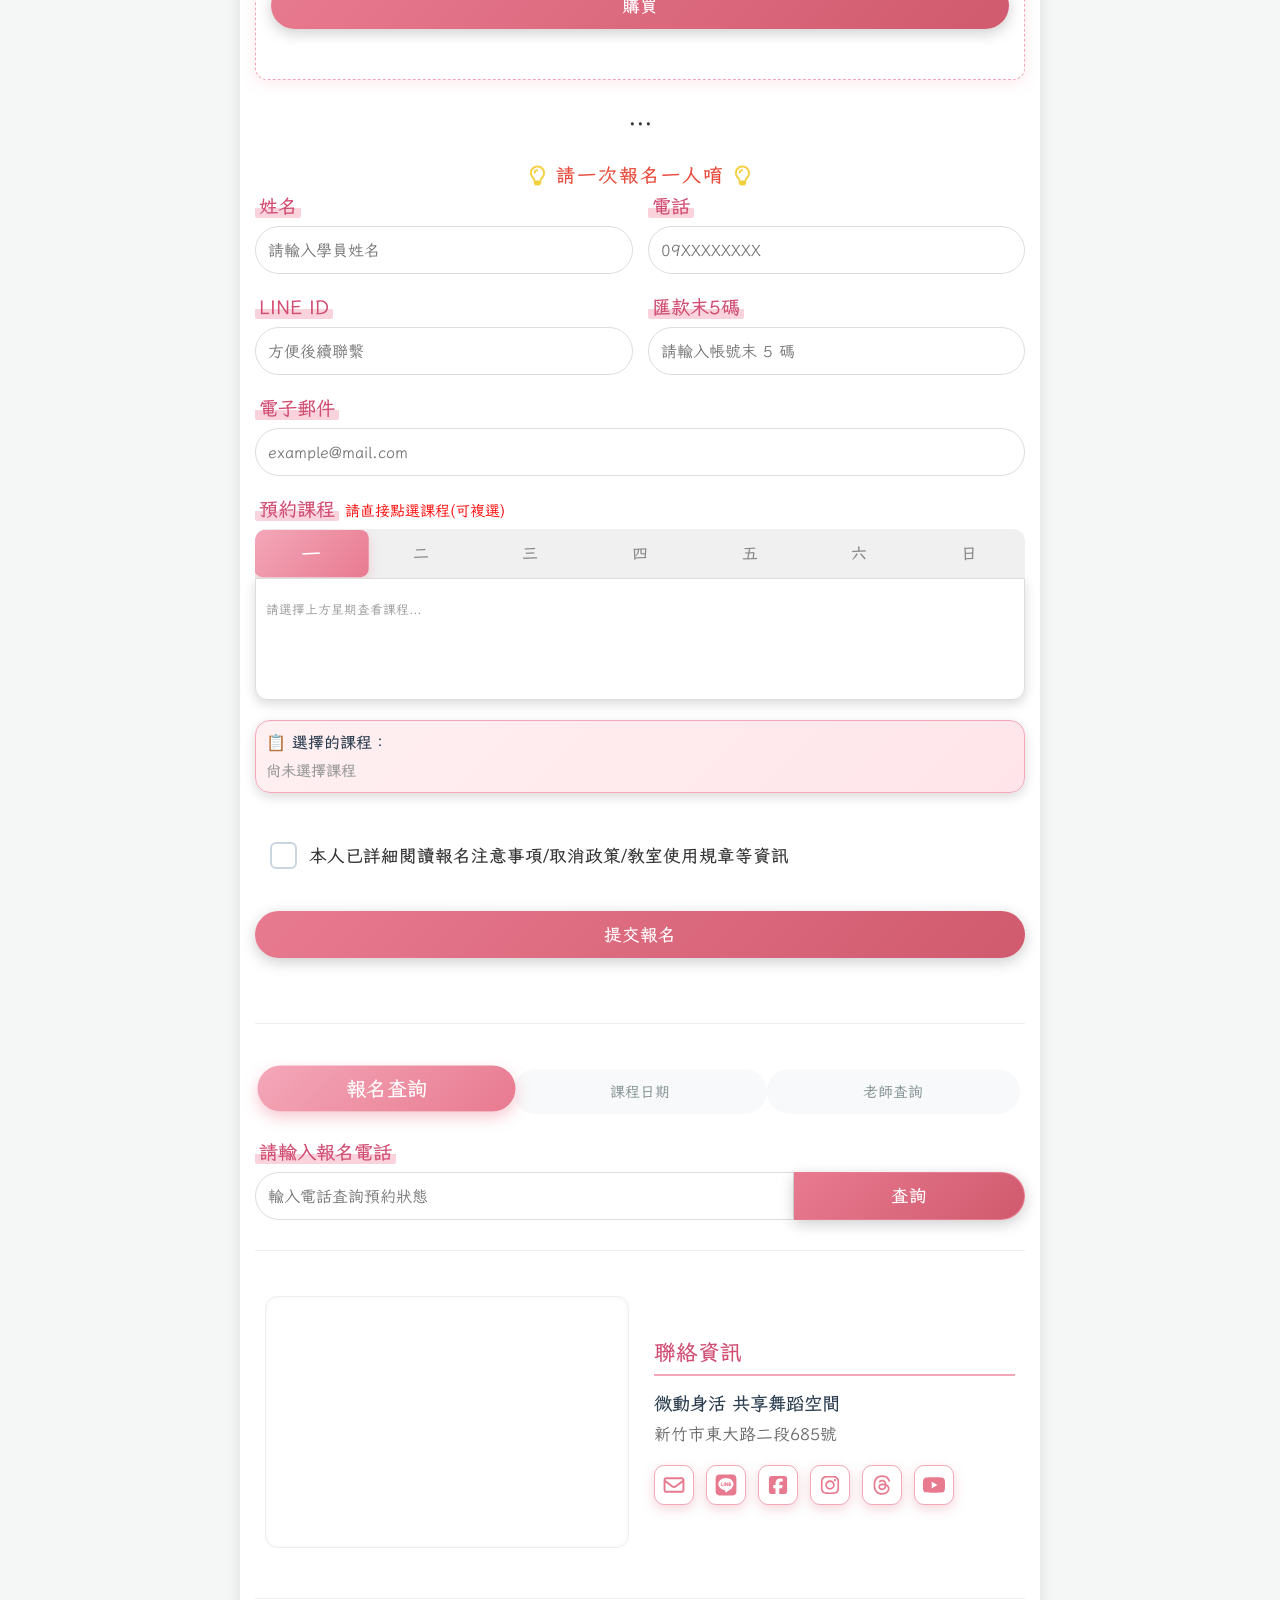
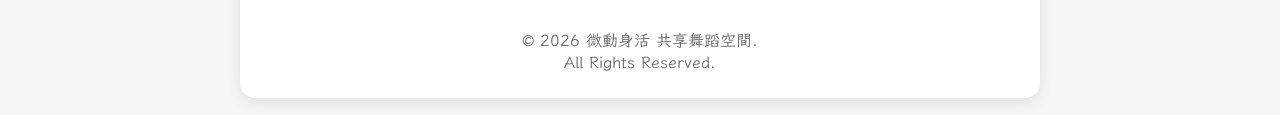
==== commit a43b4248: "Update index.html" ====
--- a/index.html
+++ b/index.html
@@ -134,6 +134,16 @@
           查看停課與代課公告</span>
       </div>
 
+      <div class="wd-dropdown-trigger" onclick="window.open('https://script.google.com/macros/s/AKfycby2fIjoIsGpZBdZOe2AqisNAZ0tXxdFnJC1tQImiQ_HDyCtyHJRwGNdRGwjuYblJgGsyg/exec?view=student', '_blank')"
+        style="margin-top: 15px; border-radius: 12px; height: auto; padding: 12px 15px; display: flex; justify-content: center; align-items: center; cursor: pointer; background: #ffffff; border: 1px solid #F4A7B9; box-shadow: 0 4px 12px rgba(232, 122, 144, 0.15);">
+        <span style="color: #E87A90; font-weight: bold; font-size: 1.25em; display: inline-flex; align-items: center; gap: 6px;">
+          <svg xmlns="http://www.w3.org/2000/svg" viewBox="0 0 512 512" style="width: 20px; height: 20px; fill: #E87A90;">
+            <path d="M464 256A208 208 0 1 1 48 256a208 208 0 1 1 416 0zM0 256a256 256 0 1 0 512 0A256 256 0 1 0 0 256zM232 120V256c0 8 4 15.5 10.7 20l96 64c11 7.4 25.9 4.4 33.3-6.7s4.4-25.9-6.7-33.3L280 243.2V120c0-13.3-10.7-24-24-24s-24 10.7-24 24z"/>
+          </svg>
+          我要請假
+        </span>
+      </div>      
+
       <div class="expand-input-container" id="announcementInputContainer">
         <div class="expand-header">
           <span class="expand-title">停課與代課公告</span>
@@ -623,7 +633,7 @@
                   <span class="pink-highlight" style="margin-bottom: 0;">匯款末5碼</span>
                   
                   <!-- 加上 width: auto; 讓它不要佔滿整行，並且縮小一點內距讓它更精緻 -->
-                  <label class="agreement-item" style="width: auto; margin-bottom: 0; padding: 4px 10px; border: 1px solid #eee; background-color: #fafafa;">
+                  <label class="agreement-item" style="width: auto; margin-bottom: 0; padding: 1px 10px;">
                     <input type="checkbox" id="usePointsCheckbox" onchange="togglePointsUse()">
                     <span style="color: #D05A6E; font-weight: bold; font-size: 0.9em;">使用點數付款</span>
                   </label>
